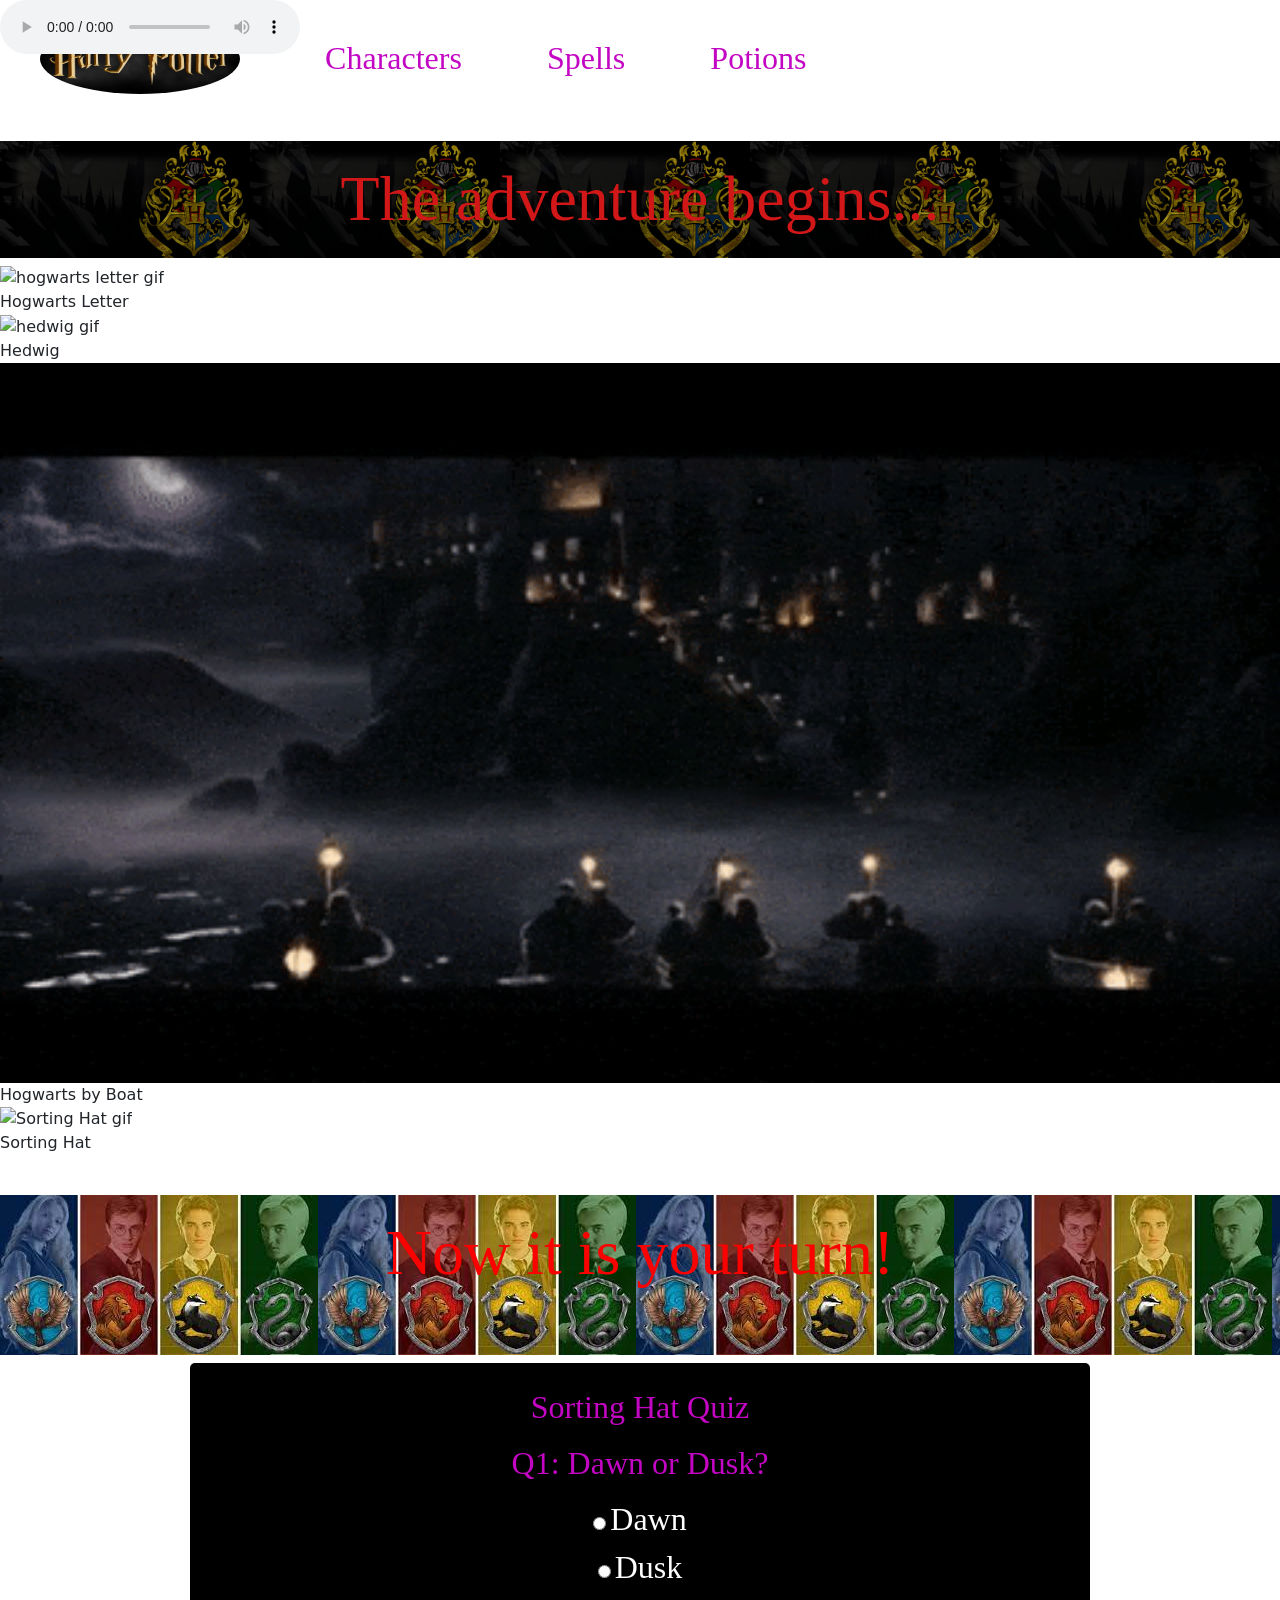
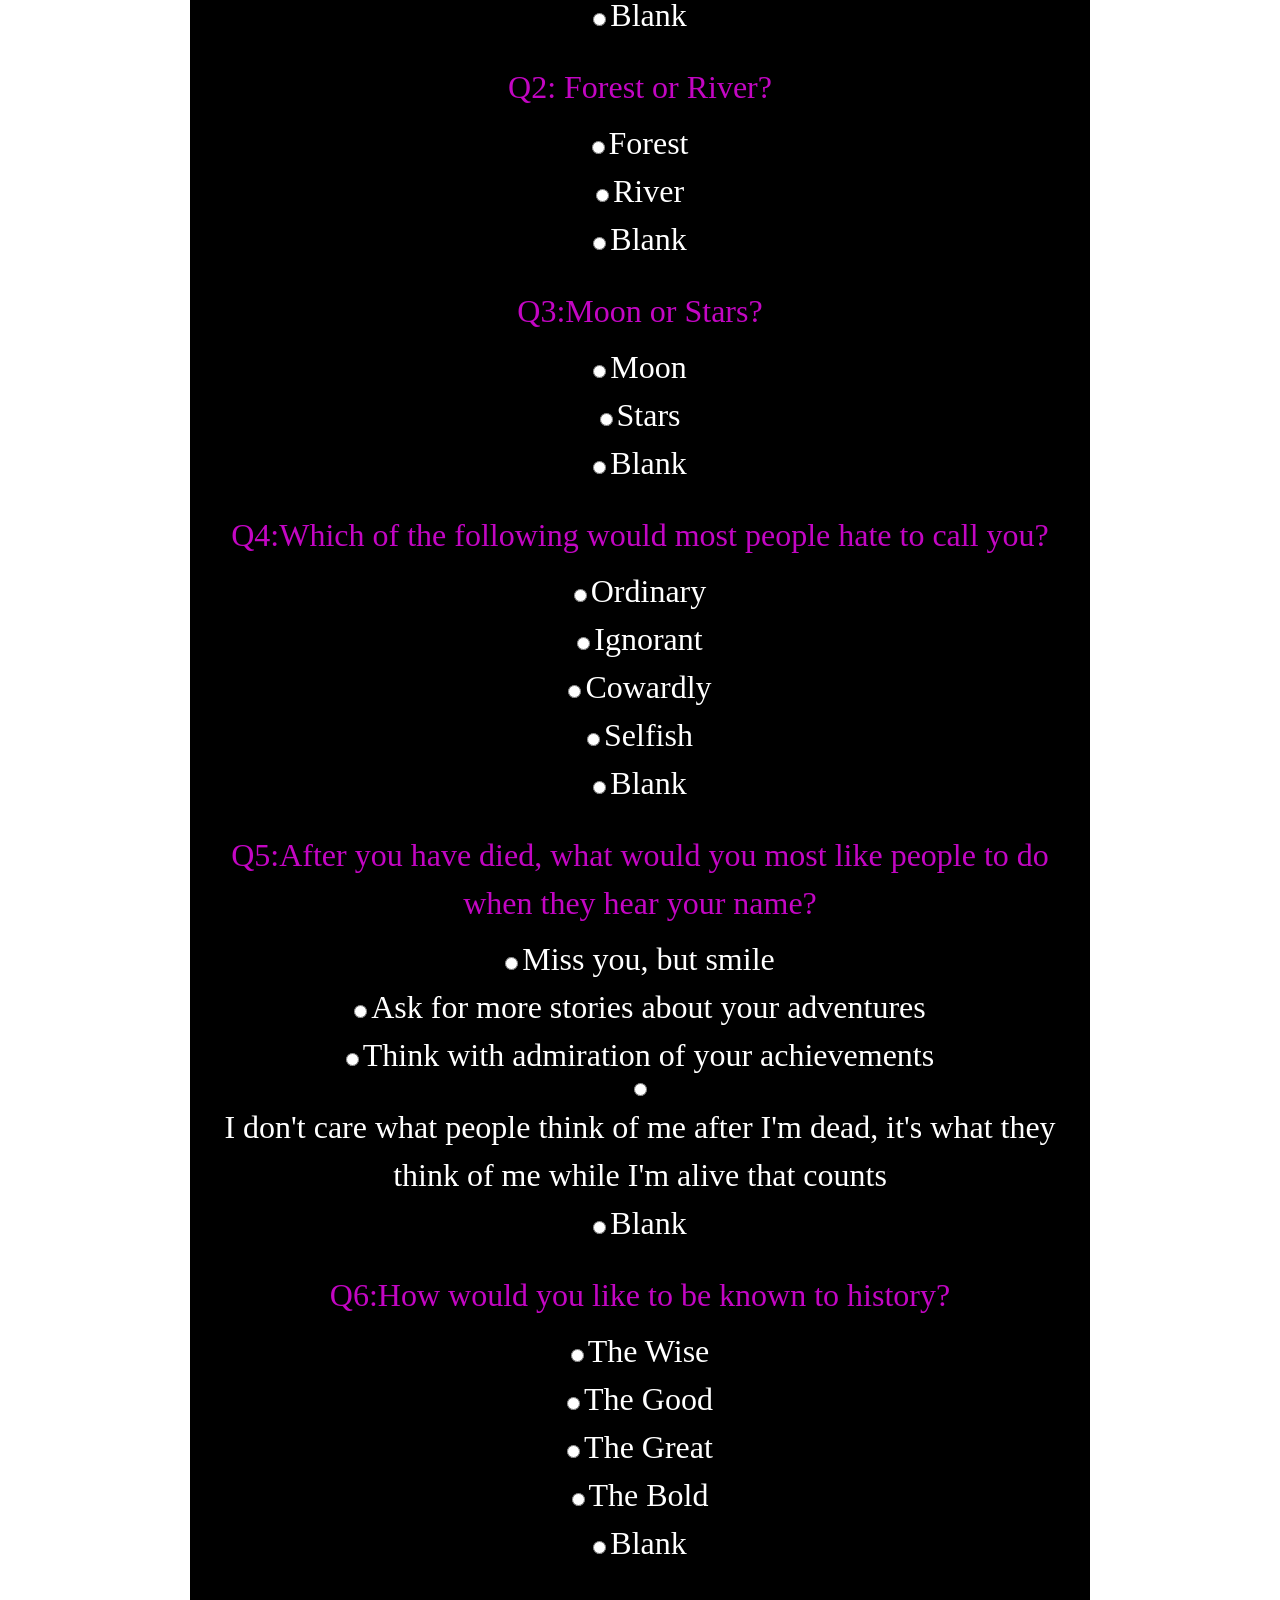
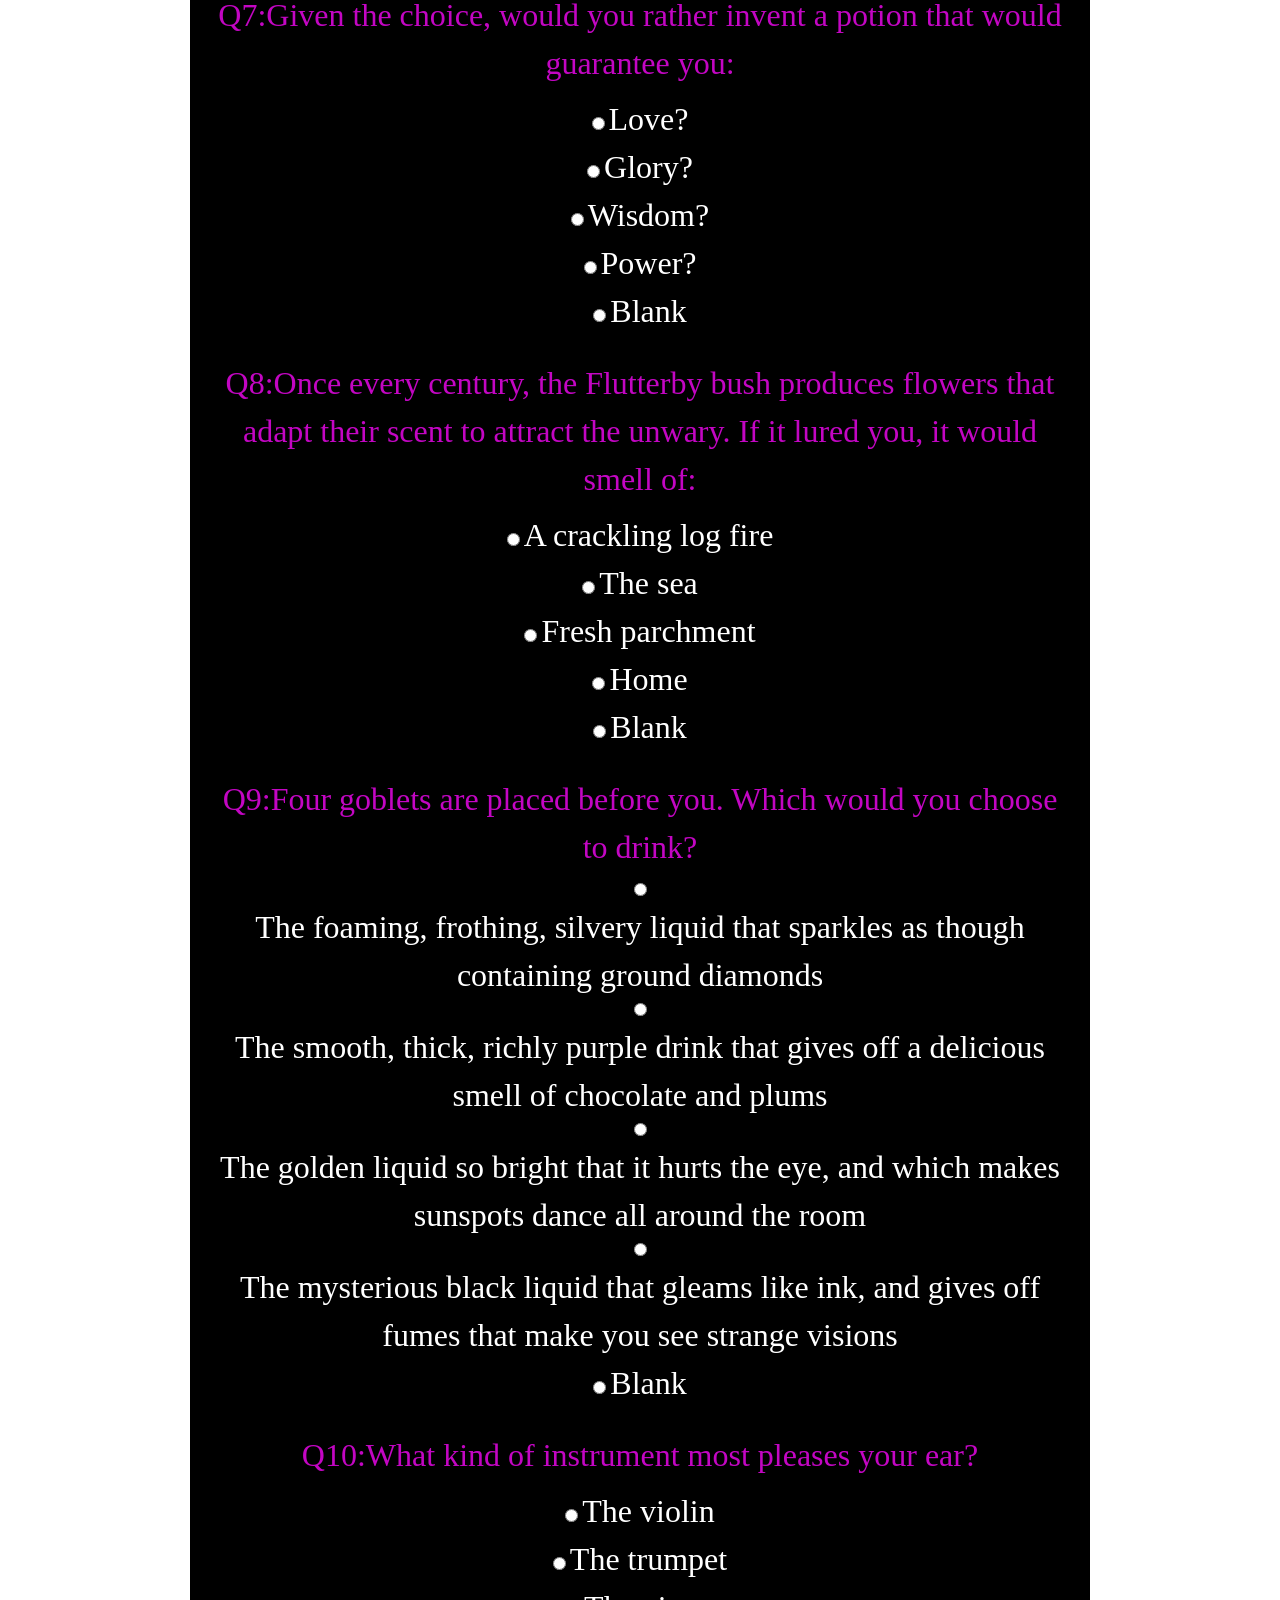
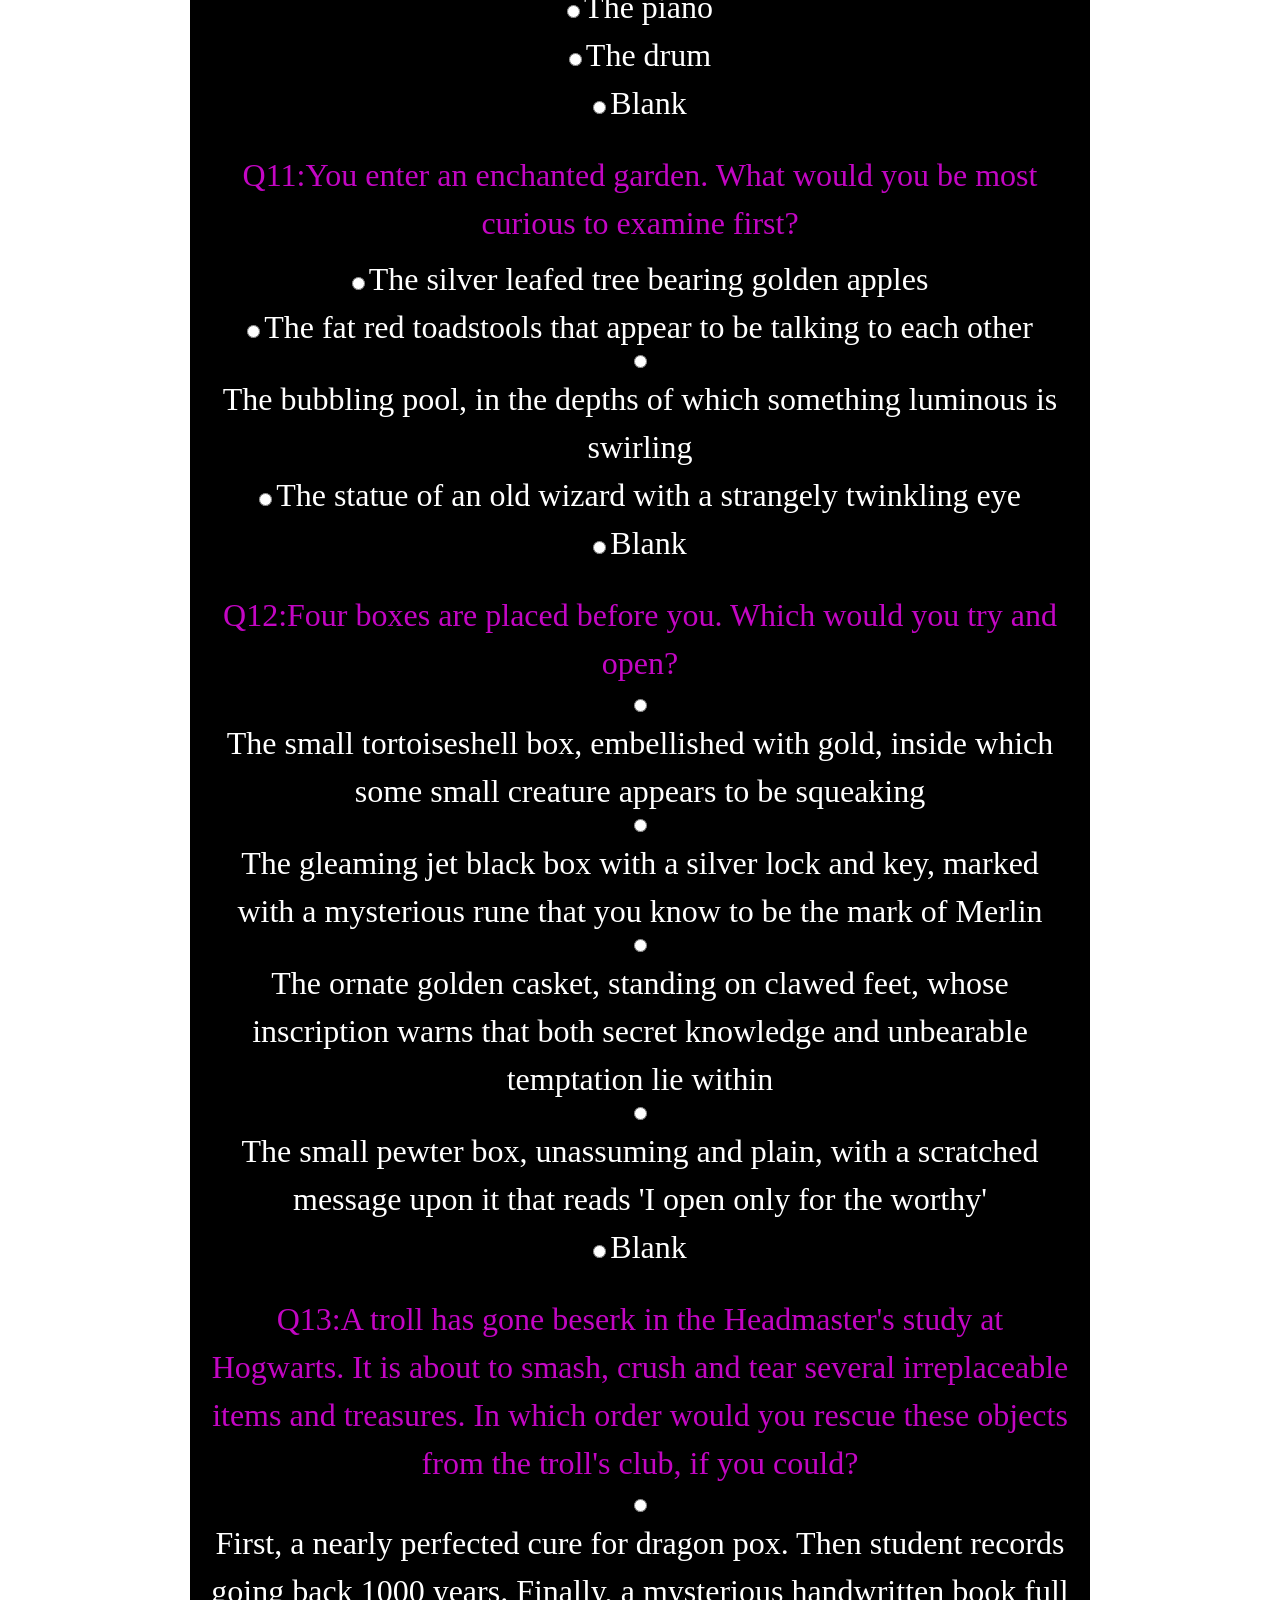
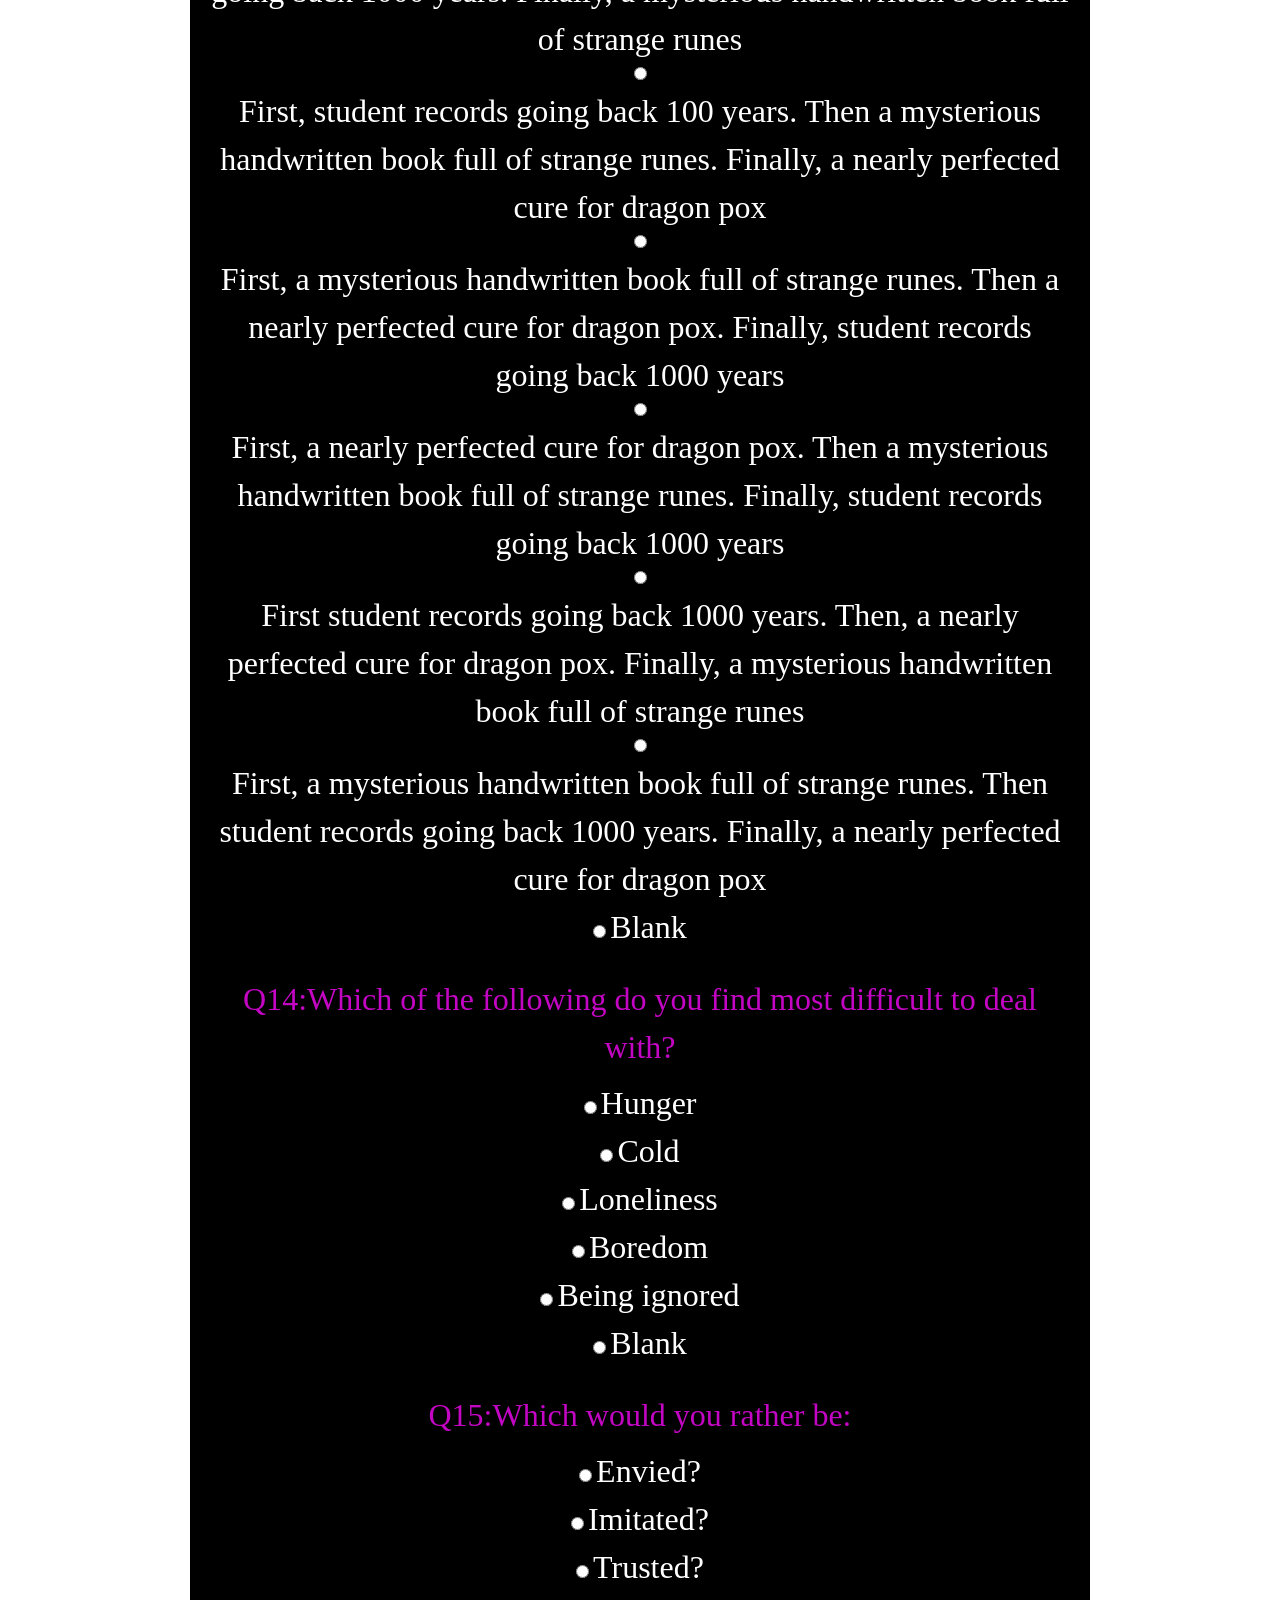
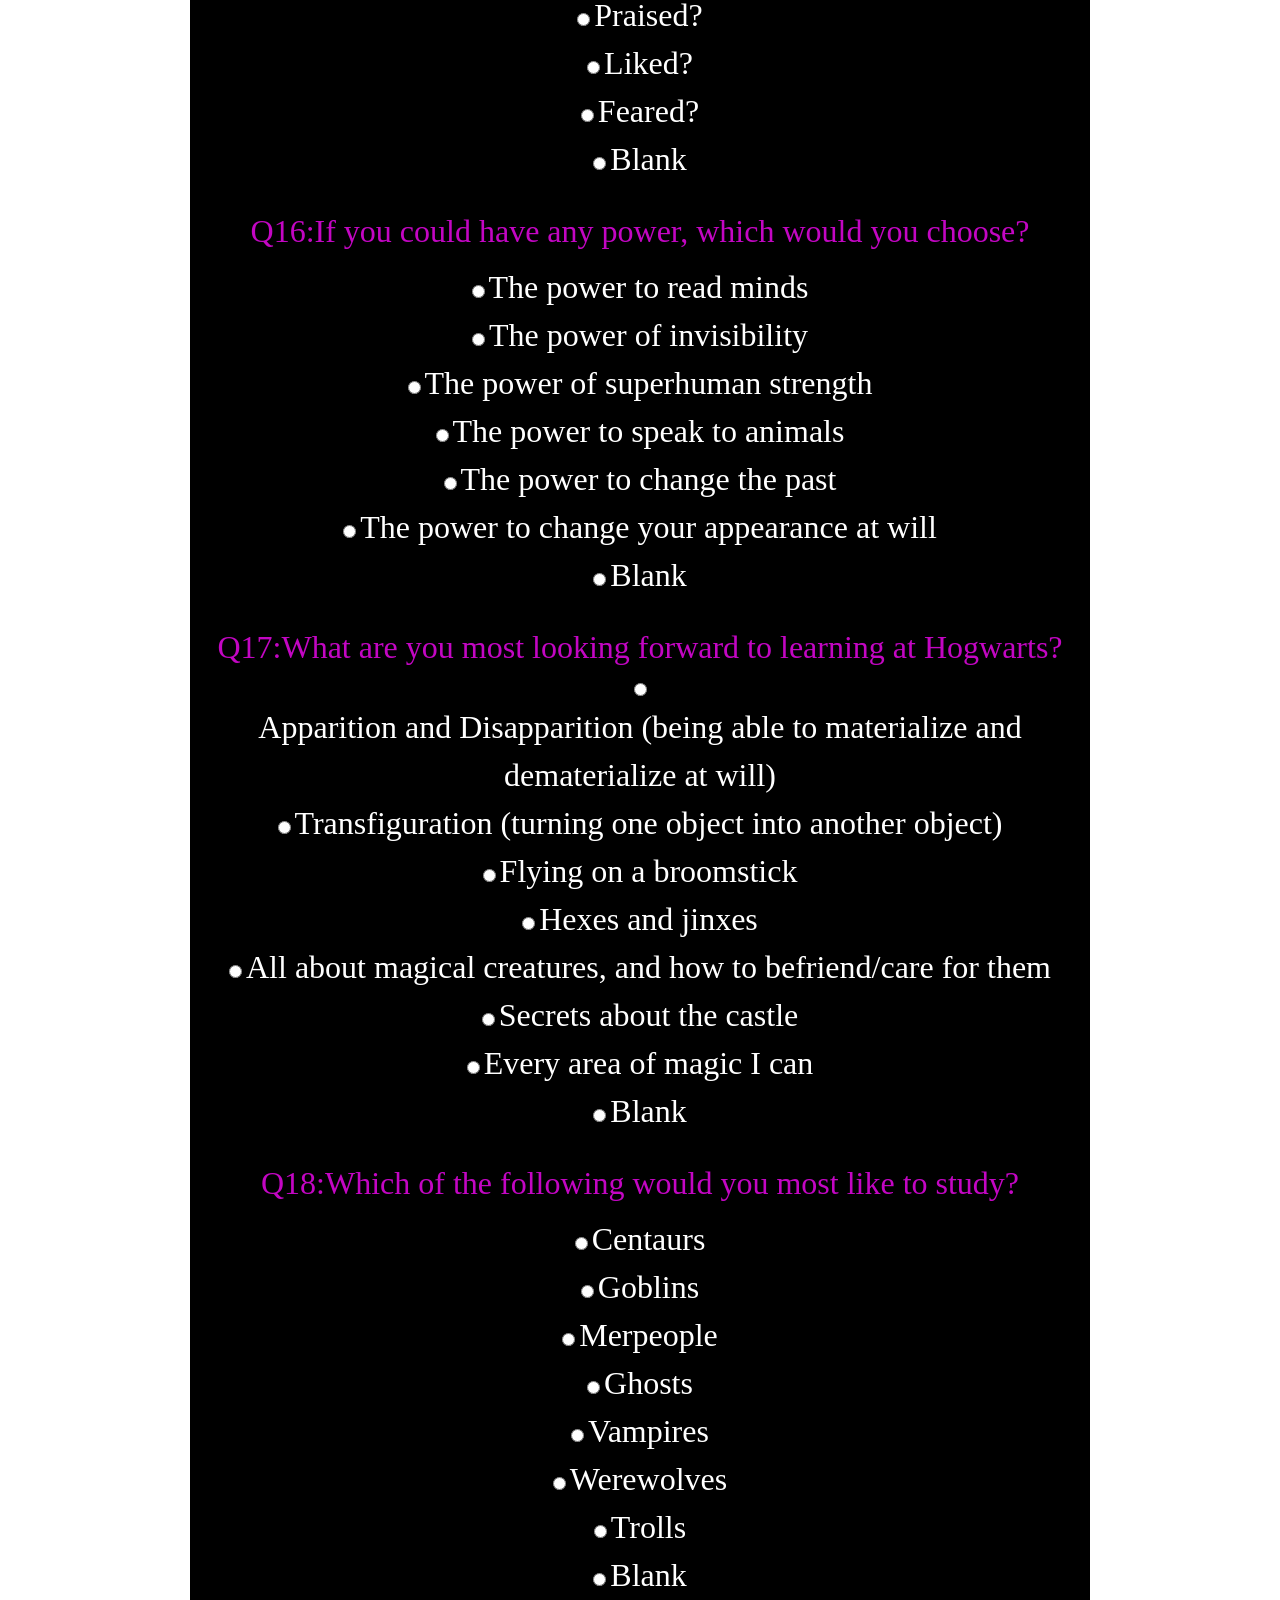
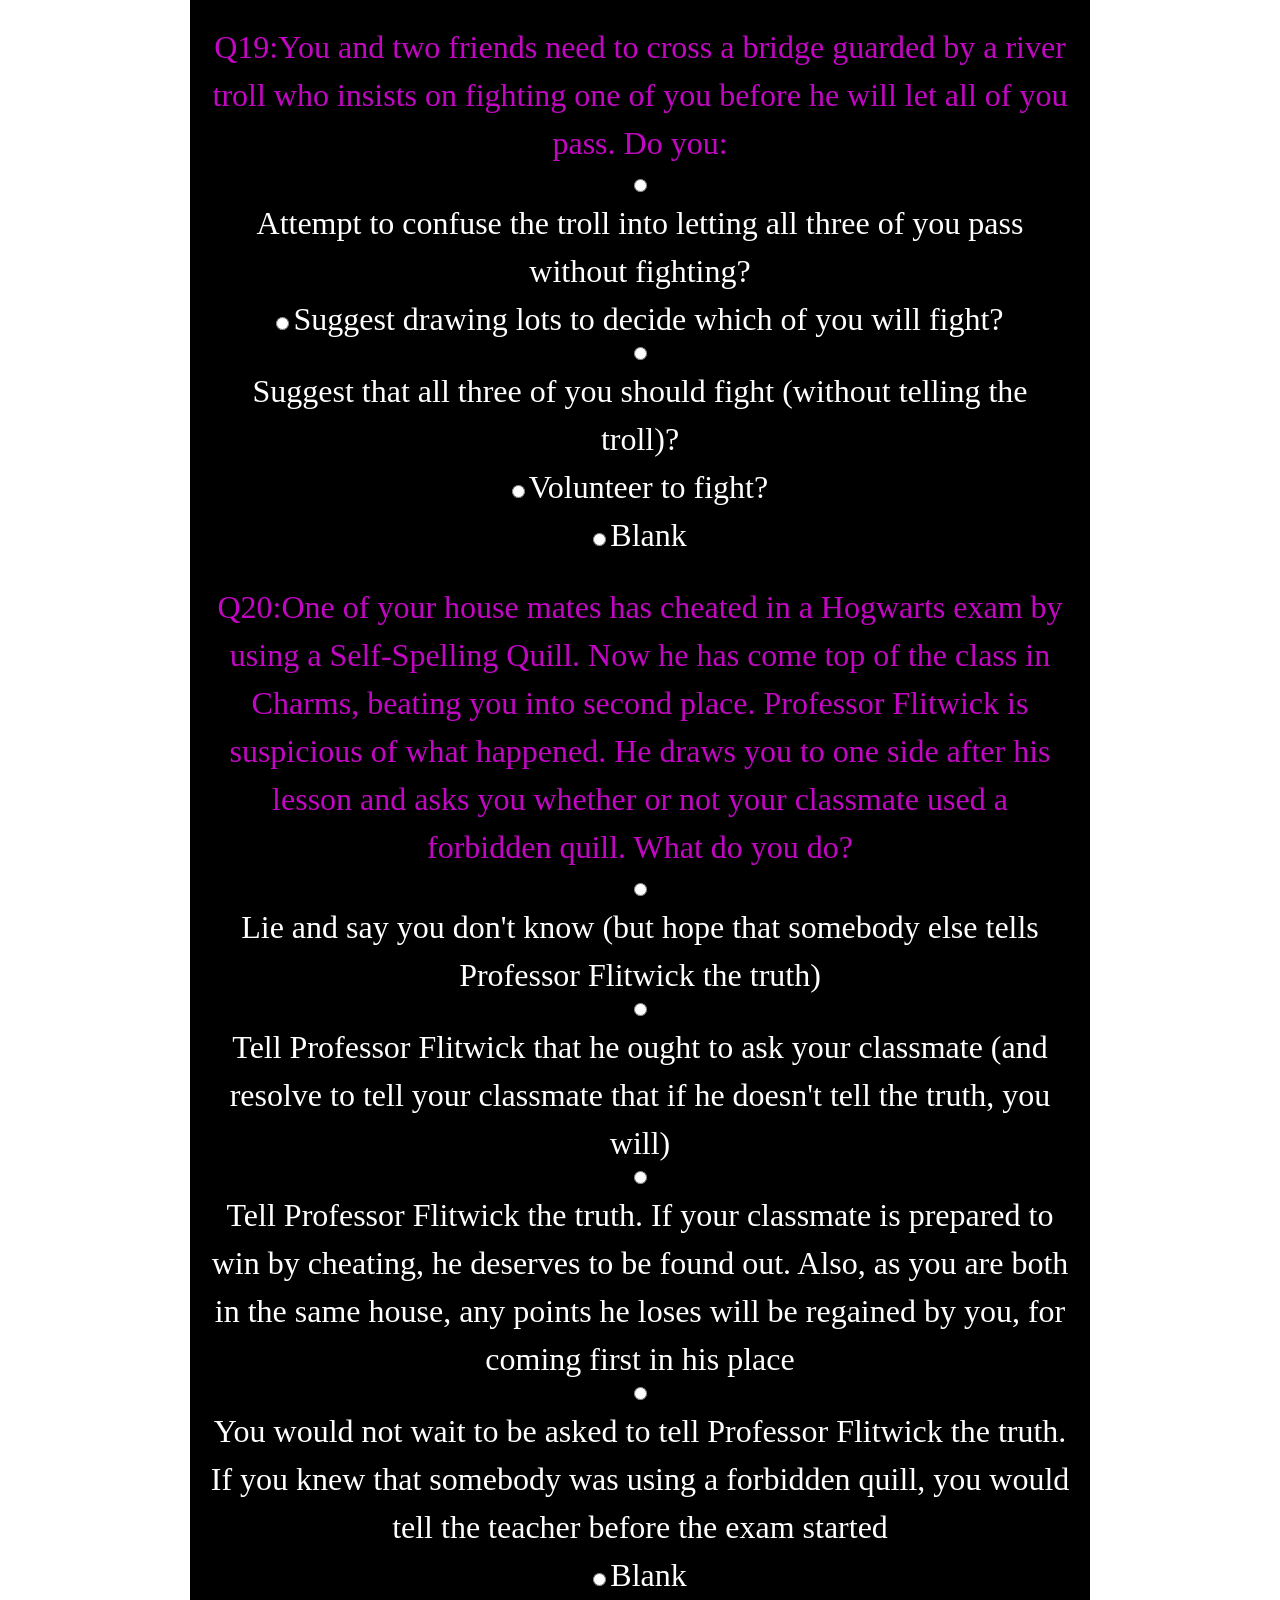
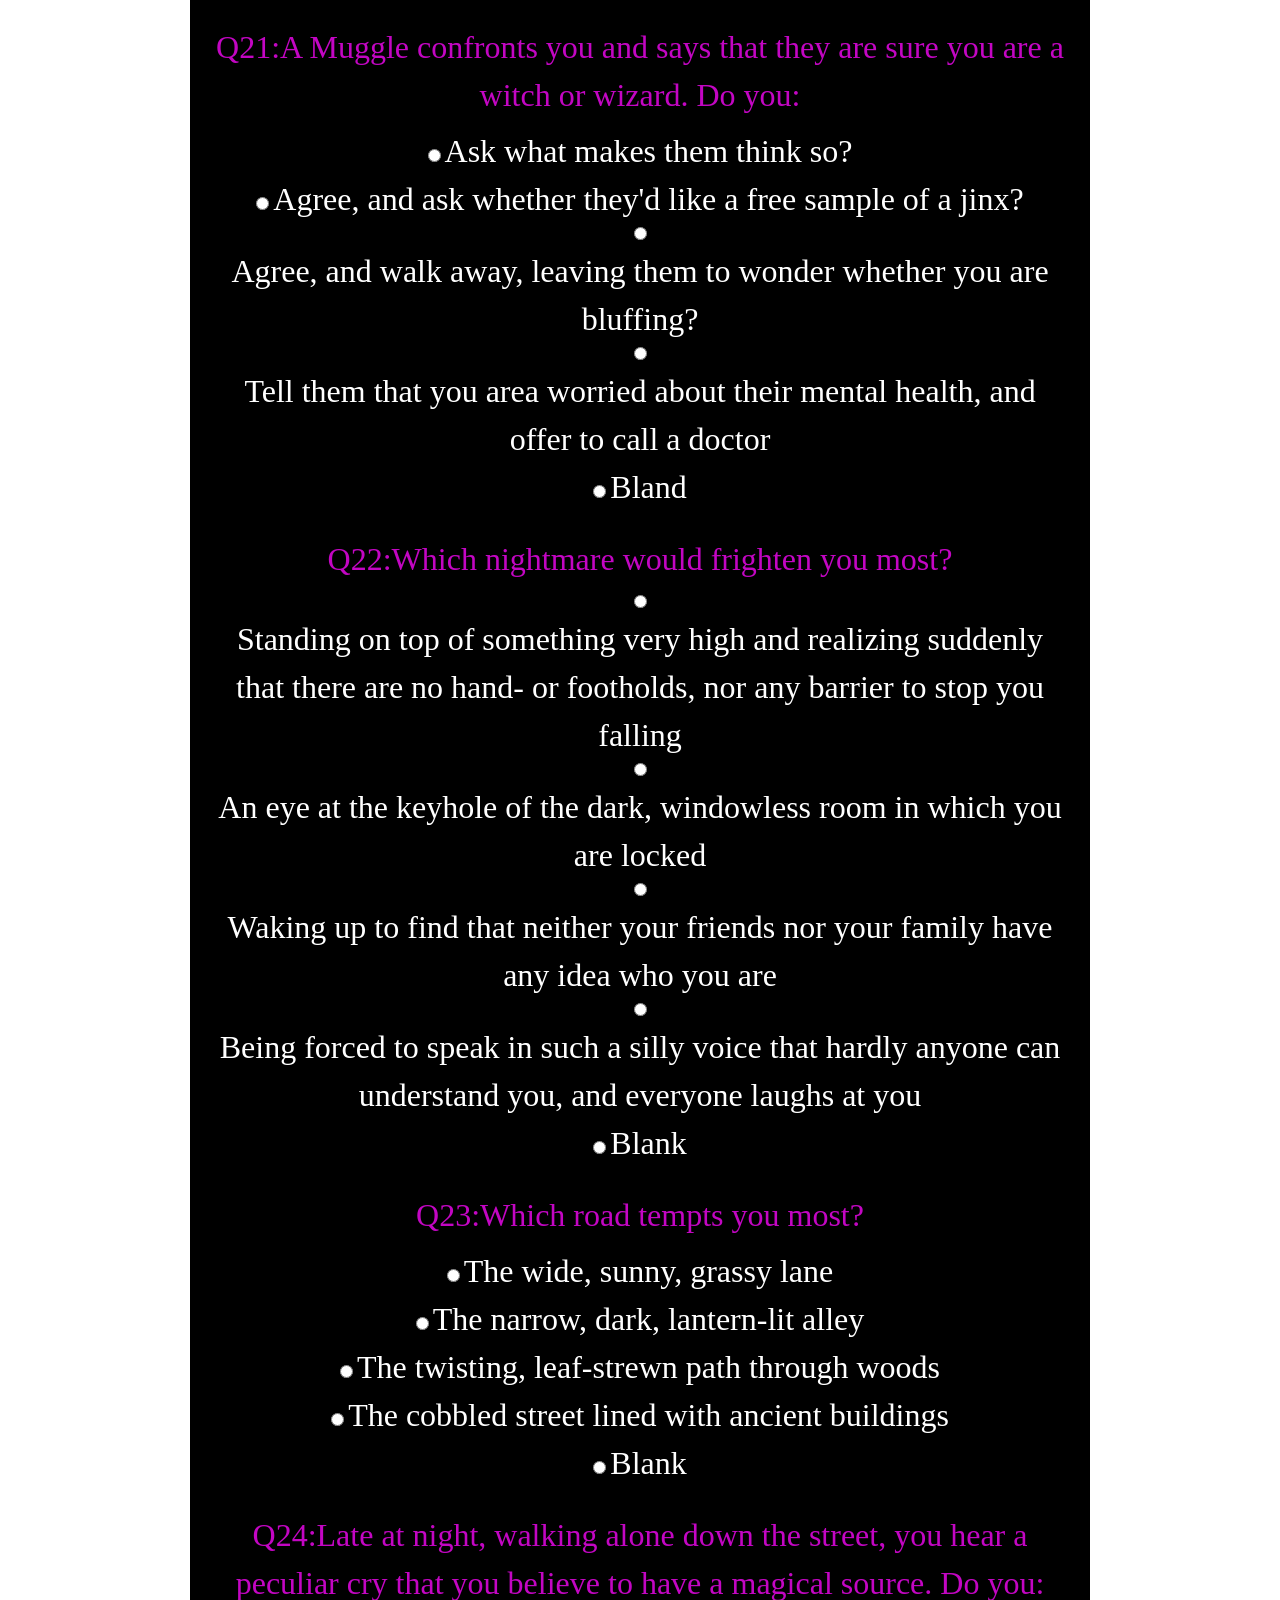
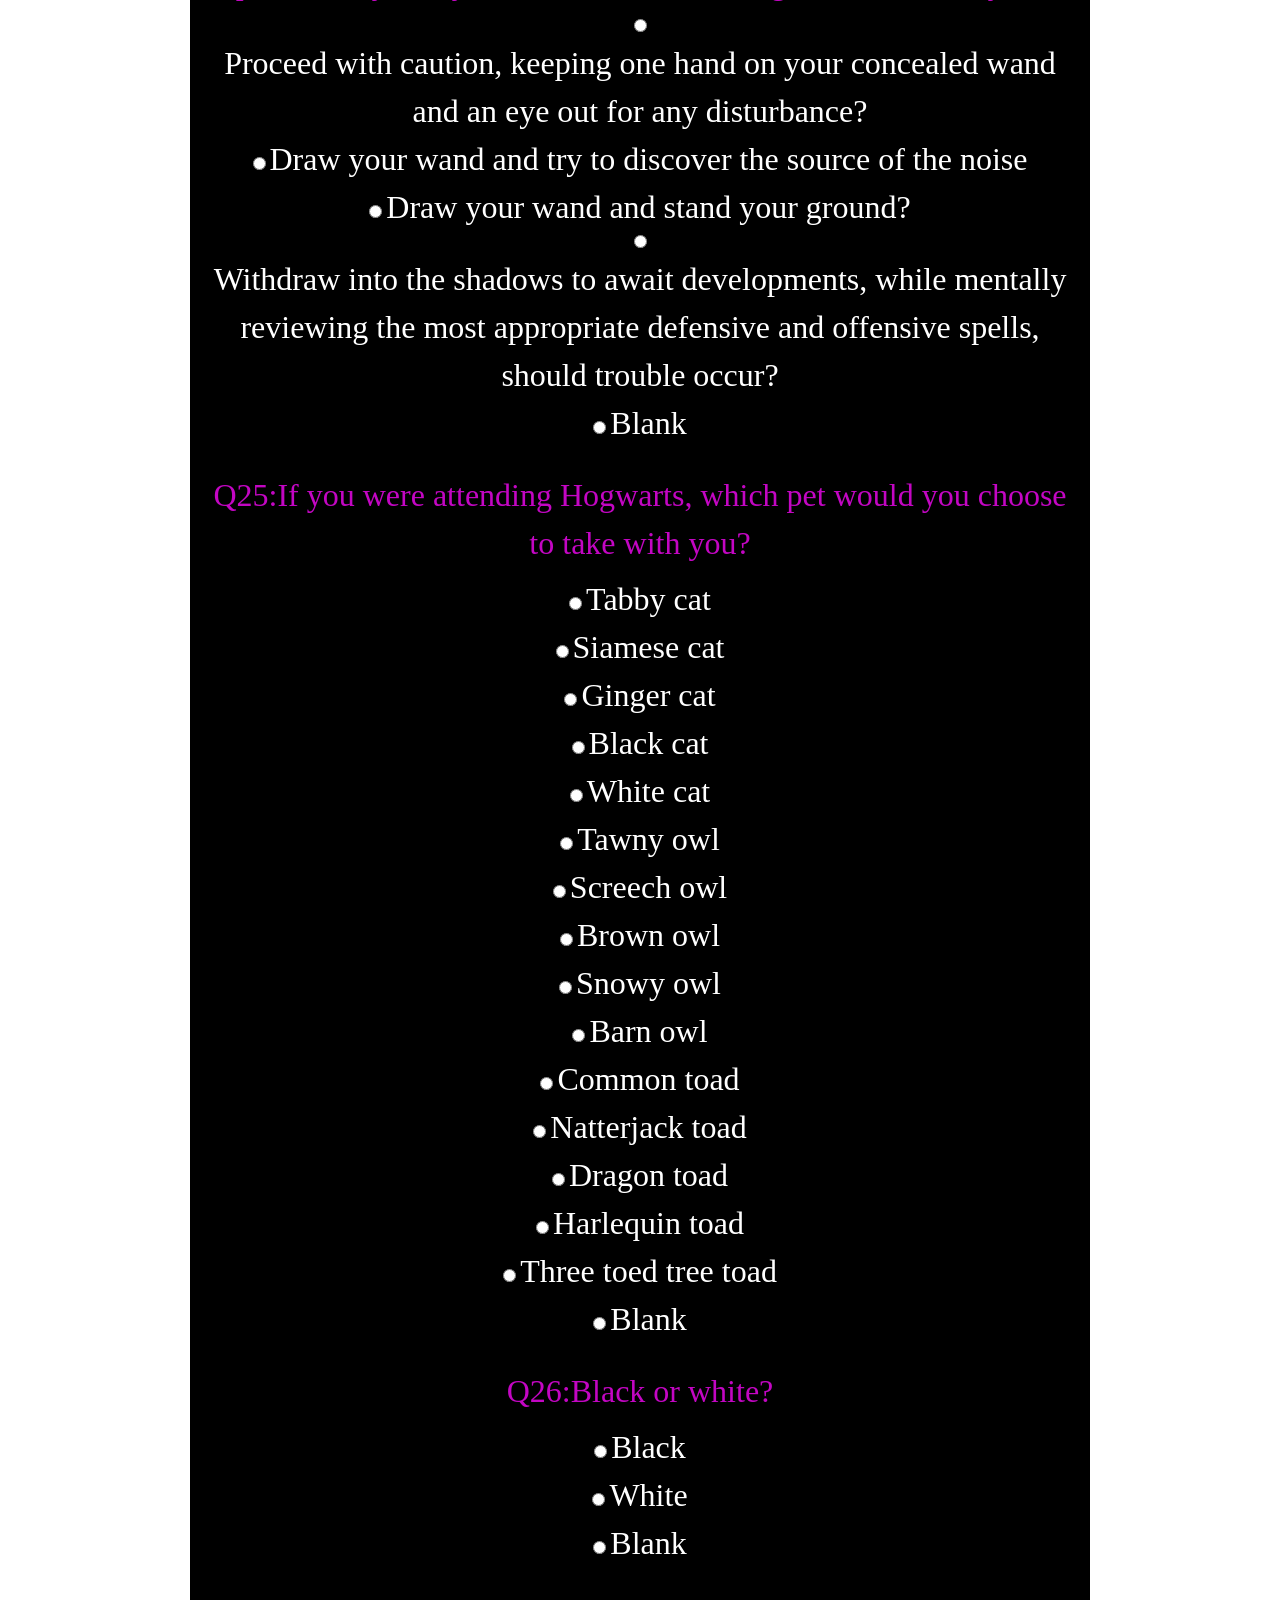
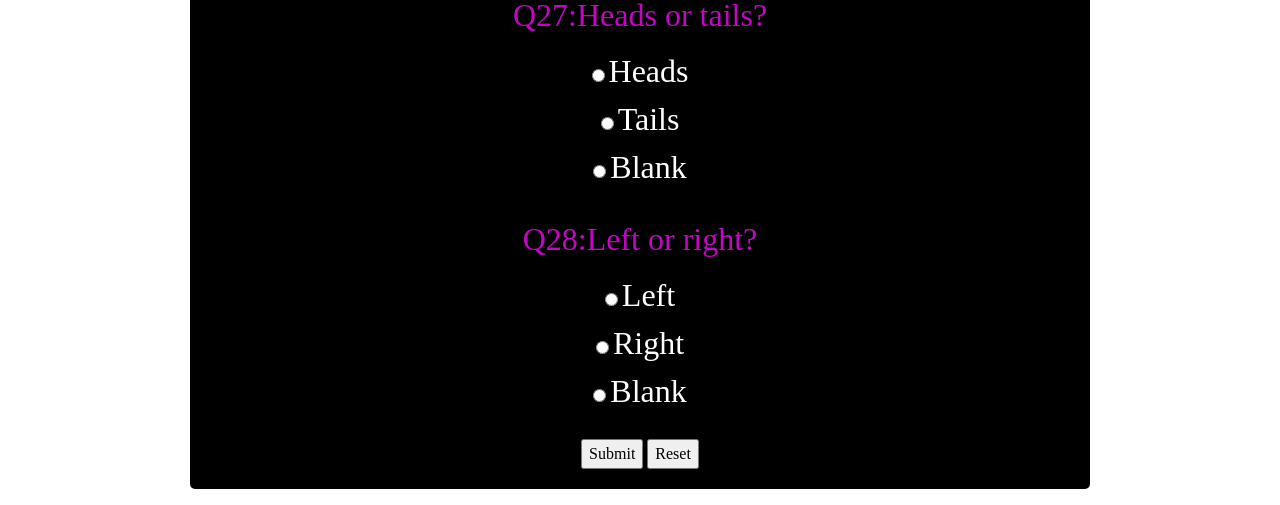
==== homepage/index.html @ df9aadfc "organized homepage and spells files" ====
<!DOCTYPE html>
<html lang="en">
  <head>
    <meta charset="UTF-8" />
    <meta name="viewport" content="width=device-width, initial-scale=1.0" />
    <meta http-equiv="X-UA-Compatible" content="ie=edge" />
    <!--Where the other webpages will go-->
    <link
      rel="stylesheet"
      href="https://cdn.jsdelivr.net/npm/bootstrap@5.0.2/dist/css/bootstrap.min.css"
    />
    <link rel="stylesheet" href="styles.css" />
    <link rel="stylesheet" href="magic.css" />
    <title>Harry Potter</title>
    <script defer src="sortinghat.js"></script>
  </head>
  <body>
    <header>
      <nav>
        <ul>
          <!--Adding logo into navbar-->
          <li>
            <a href="#"
              ><img class="logo" src="harry-potter-logo-tutorial-final.jpg" alt = 'Harry Potter Logo'
            /></a>
          </li>
          <li><a href="#">Characters</a></li>
          <li><a href="spells.html">Spells</a></li>
          <li><a href="#">Potions</a></li>
        </ul>
      </nav>
    </header>
    <!--Adding Harry Potter theme to the homepage-->
    <audio controls autoplay src="hedwigs_theme.mp3" type="audio/mpeg" alt = "Hedwig's Theme">
    </audio>
    
    <!--Adding Header H1 and gifs-->
    <h1 class = "frontpage">The adventure begins...</h1> 
      <figure>
       <img src="https://media.tumblr.com/tumblr_m9laumf6Wi1royzou.gif" width="100%"
       alt="hogwarts letter gif">
      <figcaption>Hogwarts Letter</figcaption>
      <figure>
       <img src="hedwig.gifv" width="100%"
       alt="hedwig gif">
      <figcaption>Hedwig</figcaption>
      <figure>
       <img src="boats.gif" width="100%"
       alt="hogwarts castle gif">
      <figcaption>Hogwarts by Boat</figcaption>
      <figure>
       <img src="https://64.media.tumblr.com/03dda28570b5f046ccdcfb0be9a44fdf/3ce07900af64d492-e1/s500x750/713b27469330dfb041ea89b9d39e756e33cd70c9.gifv" width="100%"
       alt="Sorting Hat gif">
      <figcaption>Sorting Hat</figcaption>
    <!--Implementing the Gryffindor House Quiz-->
    <h2> Now it is your turn! </h2>
    <form action="">
        <fieldset>
          <legend class="legend">Sorting Hat Quiz</legend>
        </br>
          <legend>Q1: Dawn or Dusk?</legend>
          <div>
            <input type="radio" id="dawn" name="question1" value="dawn" />
            <label for="dawn">Dawn</label>
          </div>
          <div>
            <input type="radio" id="dusk" name="question1" value="dusk" />
            <label for="dusk">Dusk</label>
          </div>
          <div>
            <input type="radio" id="blank1" name="question1" value="blank" />
            <label for="blank1">Blank</label>
          </div>
        </fieldset>
        <br />
        <fieldset>
          <legend>Q2: Forest or River?</legend>
          <div>
            <input type="radio" id="forest" name="question2" value="forest" />
            <label for="forest">Forest</label>
          </div>
          <div>
            <input type="radio" id="river" name="question2" value="river" />
            <label for="river">River</label>
          </div>
          <div>
            <input type="radio" id="blank2" name="question2" value="blank" />
            <label for="blank2">Blank</label>
          </div>
        </fieldset>
      </br>
        <fieldset>
          <legend>Q3:Moon or Stars?</legend>
          <div>
            <input type="radio" id="moon" name="question3" value="moon" />
            <label for="moon">Moon</label>
          </div>
          <div>
            <input type="radio" id="stars" name="question3" value="stars" />
            <label for="stars">Stars</label>
          </div>
          <div>
            <input type="radio" id="blank3" name="question3" value="blank" />
            <label for="blank3">Blank</label>
          </div>
        </fieldset>
        </br>
        <fieldset>
          <legend>Q4:Which of the following would most people hate to call you?</legend>
          <div>
            <input type="radio" id="ordinary" name="question4" value="ordinary" />
            <label for="ordinary">Ordinary</label>
          </div>
          <div>
            <input type="radio" id="ignorant" name="question4" value="ignorant" />
            <label for="ignorant">Ignorant</label>
          </div>
          <div>
            <input type="radio" id="cowardly" name="question4" value="cowardly" />
            <label for="cowardly">Cowardly</label>
          </div>
          <div>
            <input type="radio" id="selfish" name="question4" value="selfish" />
            <label for="selfish">Selfish</label>
          </div>
          <div>
            <input type="radio" id="blank4" name="question4" value="blank" />
            <label for="blank4">Blank</label>
          </div>
        </fieldset>
      </br>
        <fieldset>
          <legend>Q5:After you have died, what would you most like people to do when they hear your name?</legend>
          <div>
            <input type="radio" id="miss" name="question5" value="miss" />
            <label for="miss">Miss you, but smile</label>
          </div>
          <div>
            <input type="radio" id="stories" name="question5" value="stories" />
            <label for="stories">Ask for more stories about your adventures</label>
          </div>
          <div>
            <input type="radio" id="think" name="question5" value="think" />
            <label for="think">Think with admiration of your achievements</label>
          </div>
          <div>
            <input type="radio" id="i" name="question5" value="i" />
            <label for="i">I don't care what people think of me after I'm dead, it's what they think of me while I'm alive that counts</label>
          </div>
          <div>
            <input type="radio" id="blank5" name="question5" value="blank" />
            <label for="blank5">Blank</label>
          </div>
        </fieldset>
        </br>
        <fieldset>
          <legend>Q6:How would you like to be known to history?</legend>
          <div>
            <input type="radio" id="wise" name="question6" value="wise" />
            <label for="wise">The Wise</label>
          </div>
          <div>
            <input type="radio" id="good" name="question6" value="good" />
            <label for="good">The Good</label>
          </div>
          <div>
            <input type="radio" id="great" name="question6" value="great" />
            <label for="great">The Great</label>
          </div>
           <div>
            <input type="radio" id="bold" name="question6" value="bold" />
            <label for="bold">The Bold</label>
          </div>
          <div>
            <input type="radio" id="blank6" name="question6" value="blank" />
            <label for="blank6">Blank</label>
          </div>
        </fieldset>
        </br>
        <fieldset>
          <legend>Q7:Given the choice, would you rather invent a potion that would guarantee you:</legend>
          <div>
            <input type="radio" id="love" name="question7" value="love" />
            <label for="love">Love?</label>
          </div>
          <div>
            <input type="radio" id="glory" name="question7" value="glory" />
            <label for="glory">Glory?</label>
          </div>
          <div>
            <input type="radio" id="wisdom" name="question7" value="wisdom" />
            <label for="wisdom">Wisdom?</label>
          </div>
           <div>
            <input type="radio" id="power" name="question7" value="power" />
            <label for="power">Power?</label>
          </div>
          <div>
            <input type="radio" id="blank7" name="question7" value="blank" />
            <label for="blank7">Blank</label>
          </div>
        </fieldset>
        </br>
        <fieldset>
          <legend>Q8:Once every century, the Flutterby bush produces flowers that adapt their scent to attract the unwary. If it lured you, it would smell of:</legend>
          <div>
            <input type="radio" id="fire" name="question8" value="fire" />
            <label for="fire">A crackling log fire</label>
          </div>
          <div>
            <input type="radio" id="sea" name="question8" value="sea" />
            <label for="sea">The sea</label>
          </div>
          <div>
            <input type="radio" id="parchment" name="question8" value="parchment" />
            <label for="parchment">Fresh parchment</label>
          </div>
           <div>
            <input type="radio" id="home" name="question8" value="home" />
            <label for="home">Home</label>
          </div>
          <div>
            <input type="radio" id="blank8" name="question8" value="blank" />
            <label for="blank8">Blank</label>
          </div>
        </fieldset>
        </br>
        <fieldset>
          <legend>Q9:Four goblets are placed before you. Which would you choose to drink?</legend>
          <div>
            <input type="radio" id="diamonds" name="question9" value="diamonds" />
            <label for="diamonds">The foaming, frothing, silvery liquid that sparkles as though containing ground diamonds</label>
          </div>
          <div>
            <input type="radio" id="plums" name="question9" value="plums" />
            <label for="plums">The smooth, thick, richly purple drink that gives off a delicious smell of chocolate and plums</label>
          </div>
          <div>
            <input type="radio" id="sunspots" name="question9" value="sunspots" />
            <label for="sunspots">The golden liquid so bright that it hurts the eye, and which makes sunspots dance all around the room</label>
          </div>
           <div>
            <input type="radio" id="ink" name="question9" value="ink" />
            <label for="ink">The mysterious black liquid that gleams like ink, and gives off fumes that make you see strange visions</label>
          </div>
          <div>
            <input type="radio" id="blank9" name="question9" value="blank" />
            <label for="blank9">Blank</label>
          </div>
        </fieldset>
        </br>
        <fieldset>
        <legend>Q10:What kind of instrument most pleases your ear?</legend>
          <div>
            <input type="radio" id="violin" name="question10" value="violin" />
            <label for="violin">The violin</label>
          </div>
          <div>
            <input type="radio" id="trumpet" name="question10" value="trumpet" />
            <label for="trumpet">The trumpet</label>
          </div>
          <div>
            <input type="radio" id="piano" name="question10" value="piano" />
            <label for="piano">The piano</label>
          </div>
          <div>
            <input type="radio" id="drum" name="question10" value="drum" />
            <label for="drum">The drum</label>
          </div>
          <div>
            <input type="radio" id="blank10" name="question10" value="blank" />
            <label for="blank10">Blank</label>
          </div>
        </fieldset>
        </br>
        <fieldset>
        <legend>Q11:You enter an enchanted garden. What would you be most curious to examine first?</legend>
          <div>
            <input type="radio" id="apples" name="question11" value="apples" />
            <label for="apples">The silver leafed tree bearing golden apples</label>
          </div>
          <div>
            <input type="radio" id="toadstools" name="question11" value="toadstools" />
            <label for="toadstools">The fat red toadstools that appear to be talking to each other</label>
          </div>
          <div>
            <input type="radio" id="pool" name="question11" value="pool" />
            <label for="pool">The bubbling pool, in the depths of which something luminous is swirling</label>
          </div>
          <div>
            <input type="radio" id="statue" name="question11" value="statue" />
            <label for="statue">The statue of an old wizard with a strangely twinkling eye</label>
          </div>
          <div>
            <input type="radio" id="blank11" name="question11" value="blank" />
            <label for="blank11">Blank</label>
          </div>
        </fieldset>
        </br>
        <fieldset>
        <legend>Q12:Four boxes are placed before you. Which would you try and open?</legend>
          <div>
            <input type="radio" id="tortoiseshell" name="question12" value="tortoiseshell" />
            <label for="tortoiseshell">The small tortoiseshell box, embellished with gold, inside which some small creature appears to be squeaking</label>
          </div>
          <div>
            <input type="radio" id="rune" name="question12" value="rune" />
            <label for="rune">The gleaming jet black box with a silver lock and key, marked with a mysterious rune that you know to be the mark of Merlin</label>
          </div>
          <div>
            <input type="radio" id="ornate" name="question12" value="ornate" />
            <label for="ornate">The ornate golden casket, standing on clawed feet, whose inscription warns that both secret knowledge and unbearable temptation lie within</label>
          </div>
           <div>
            <input type="radio" id="pewter" name="question12" value="pewter" />
            <label for="pewter">The small pewter box, unassuming and plain, with a scratched message upon it that reads 'I open only for the worthy'</label>
          </div>
          <div>
            <input type="radio" id="blank12" name="question12" value="blank" />
            <label for="blank12">Blank</label>
          </div>
        </fieldset>
        </br>
        <fieldset>
        <legend>Q13:A troll has gone beserk in the Headmaster's study at Hogwarts. It is about to smash, crush and tear several irreplaceable items and treasures. In which order would you rescue these objects from the troll's club, if you could?</legend>
          <div>
            <input type="radio" id="crb" name="question13" value="crb" />
            <label for="crb">First, a nearly perfected cure for dragon pox. Then student records going back 1000 years. Finally, a mysterious handwritten book full of strange runes</label>
          </div>
          <div>
            <input type="radio" id="rbc" name="question13" value="rbc" />
            <label for="rbc">First, student records going back 100 years. Then a mysterious handwritten book full of strange runes. Finally, a nearly perfected cure for dragon pox</label>
          </div>
          <div>
            <input type="radio" id="bcr" name="question13" value="bcr" />
            <label for="bcr">First, a mysterious handwritten book full of strange runes. Then a nearly perfected cure for dragon pox. Finally, student records going back 1000 years</label>
          </div>
              <div>
            <input type="radio" id="cbr" name="question13" value="cbr" />
            <label for="cbr">First, a nearly perfected cure for dragon pox. Then a mysterious handwritten book full of strange runes. Finally, student records going back 1000 years</label>
          </div>
          <div>
            <input type="radio" id="rcb" name="question13" value="rcb" />
            <label for="rcb">First student records going back 1000 years. Then, a nearly perfected cure for dragon pox. Finally, a mysterious handwritten book full of strange runes</label>
          </div>
             <div>
            <input type="radio" id="brc" name="question13" value="brc" />
            <label for="brc">First, a mysterious handwritten book full of strange runes. Then student records going back 1000 years. Finally, a nearly perfected cure for dragon pox</label>
          </div>
          <div>
            <input type="radio" id="blank13" name="question13" value="blank" />
            <label for="blank13">Blank</label>
          </div>
        </fieldset>
        </br>
        <fieldset>
        <legend>Q14:Which of the following do you find most difficult to deal with?</legend>
          <div>
            <input type="radio" id="hunger"name="question14" value="hunger" />
            <label for="hunger">Hunger</label>
          </div>
          <div>
            <input type="radio" id="cold" name="question14" value="cold" />
            <label for="cold">Cold</label>
          </div>
          <div>
            <input type="radio" id="loneliness" name="question14" value="loneliness" />
            <label for="loneliness">Loneliness</label>
          </div>
          <div>
            <input type="radio" id="boredom" name="question14" value="boredom" />
            <label for="boredom">Boredom</label>
          </div>
          <div>
            <input type="radio" id="ignored" name="question14" value="ignored" />
            <label for="ignored">Being ignored</label>
          </div>
          <div>
            <input type="radio" id="blank14" name="question14" value="blank" />
            <label for="blank14">Blank</label>
          </div>
        </fieldset>
        </br>
        <fieldset>
        <legend>Q15:Which would you rather be:</legend>
          <div>
            <input type="radio" id="envied" name="question15" value="envied" />
            <label for="envied">Envied?</label>
          </div>
          <div>
            <input type="radio" id="imitated" name="question15" value="imitated" />
            <label for="imitated">Imitated?</label>
          </div>
          <div>
            <input type="radio" id="trusted" name="question15" value="trusted" />
            <label for="trusted">Trusted?</label>
          </div>
          <div>
            <input type="radio" id="praised" name="question15" value="praised" />
            <label for="praised">Praised?</label>
          </div>
          <div>
            <input type="radio" id="liked" name="question15" value="liked" />
            <label for="liked">Liked?</label>
          </div>
          <div>
            <input type="radio" id="feared" name="question15" value="feared" />
            <label for="feared">Feared?</label>
          </div>
          <div>
            <input type="radio" id="blank15" name="question15" value="blank" />
            <label for="blank15">Blank</label>
          </div>
        </fieldset>
        </br>
        <fieldset>
        <legend>Q16:If you could have any power, which would you choose?</legend>
          <div>
            <input type="radio" id="minds" name="question16" value="minds" />
            <label for="minds">The power to read minds</label>
          </div>
          <div>
            <input type="radio" id="invisibility" name="question16" value="invisibility" />
            <label for="invisibility">The power of invisibility</label>
          </div>
          <div>
            <input type="radio" id="strength" name="question16" value="strength" />
            <label for="strength">The power of superhuman strength</label>
          </div>
          <div>
            <input type="radio" id="animals" name="question16" value="animals" />
            <label for="animals">The power to speak to animals</label>
          </div>
          <div>
            <input type="radio" id="past" name="question16" value="past" />
            <label for="past">The power to change the past</label>
          </div>
          <div>
            <input type="radio" id="appearance" name="question16" value="appearance" />
            <label for="appearance">The power to change your appearance at will</label>
          </div>
          <div>
            <input type="radio" id="blank16" name="question16" value="blank" />
            <label for="blank16">Blank</label>
          </div>
        </fieldset>
        </br>
        <fieldset>
        <legend>Q17:What are you most looking forward to learning at Hogwarts?</legend>
          <div>
            <input type="radio" id="apparition" name="question17" value="apparition" />
            <label for="apparition">Apparition and Disapparition (being able to materialize and dematerialize at will)</label>
          </div>
          <div>
            <input type="radio" id="transfiguration" name="question17" value="transfiguration" />
            <label for="transfiguration">Transfiguration (turning one object into another object)</label>
          </div>
          <div>
            <input type="radio" id="broomstick" name="question17" value="broomstick" />
            <label for="broomstick">Flying on a broomstick</label>
          </div>
             <div>
            <input type="radio" id="hexes" name="question17" value="hexes" />
            <label for="hexes">Hexes and jinxes</label>
          </div>
          <div>
            <input type="radio" id="creatures" name="question17" value="creatures" />
            <label for="creatures">All about magical creatures, and how to befriend/care for them</label>
          </div>
             <div>
            <input type="radio" id="castle" name="question17" value="castle" />
            <label for="castle">Secrets about the castle</label>
          </div>
          <div>
            <input type="radio" id="area" name="question17" value="area" />
            <label for="area">Every area of magic I can</label>
          </div>
             <div>
            <input type="radio" id="blank17" name="question17" value="blank" />
            <label for="blank17">Blank</label>
          </div>
        </fieldset>
        </br>
        <fieldset>
          <legend>Q18:Which of the following would you most like to study?</legend>
          <div>
            <input type="radio" id="centaurs" name="question18" value="centaurs" />
            <label for="centaurs">Centaurs</label>
          </div>
          <div>
            <input type="radio" id="goblins" name="question18" value="goblins" />
            <label for="goblins">Goblins</label>
          </div>
          <div>
            <input type="radio" id="merpeople" name="question18" value="merpeople" />
            <label for="merpeople">Merpeople</label>
          </div>
          <div>
            <input type="radio" id="ghosts" name="question18" value="ghosts" />
            <label for="ghosts">Ghosts</label>
          </div>
          <div>
            <input type="radio" id="vampires" name="question18" value="vampires" />
            <label for="vampires">Vampires</label>
          </div>
          <div>
            <input type="radio" id="werewolves" name="question18" value="werewolves" />
            <label for="werewolves">Werewolves</label>
          </div>
          <div>
            <input type="radio" id="trolls" name="question18" value="trolls" />
            <label for="trolls">Trolls</label>
          </div>
          <div>
            <input type="radio" id="blank18" name="question18" value="blank" />
            <label for="blank18">Blank</label>
          </div>
        </fieldset>
        </br>
        <fieldset>
          <legend>Q19:You and two friends need to cross a bridge guarded by a river troll who insists on fighting one of you before he will let all of you pass. Do you:</legend>
          <div>
            <input type="radio" id="confuse" name="question19" value="confuse" />
            <label for="confuse">Attempt to confuse the troll into letting all three of you pass without fighting?</label>
          </div>
          <div>
            <input type="radio" id="drawing" name="question19" value="drawing" />
            <label for="drawing">Suggest drawing lots to decide which of you will fight?</label>
          </div>
          <div>
            <input type="radio" id="suggest" name="question19" value="suggest" />
            <label for="suggest">Suggest that all three of you should fight (without telling the troll)?</label>
          </div>
           <div>
            <input type="radio" id="volunteer" name="question19" value="volunteer" />
            <label for="volunteer">Volunteer to fight?</label>
          </div>
          <div>
            <input type="radio" id="blank19" name="question19" value="blank" />
            <label for="blank19">Blank</label>
          </div>
        </fieldset>
         </br>
         <fieldset>
          <legend>Q20:One of your house mates has cheated in a Hogwarts exam by using a Self-Spelling Quill. Now he has come top of the class in Charms, beating you into second place. Professor Flitwick is suspicious of what happened. He draws you to one side after his lesson and asks you whether or not your classmate used a forbidden quill. What do you do?</legend>
          <div>
            <input type="radio" id="lie" name="question20" value="lie" />
            <label for="lie">Lie and say you don't know (but hope that somebody else tells Professor Flitwick the truth)</label>
          </div>
          <div>
            <input type="radio" id="resolve" name="question20" value="resolve" />
            <label for="resolve">Tell Professor Flitwick that he ought to ask your classmate (and resolve to tell your classmate that if he doesn't tell the truth, you will)</label>
          </div>
          <div>
            <input type="radio" id="points" name="question20" value="points" />
            <label for="points">Tell Professor Flitwick the truth. If your classmate is prepared to win by cheating, he deserves to be found out. Also, as you are both in the same house, any points he loses will be regained by you, for coming first in his place</label>
          </div>
           <div>
            <input type="radio" id="forbidden" name="question20" value="forbidden" />
            <label for="forbidden">You would not wait to be asked to tell Professor Flitwick the truth. If you knew that somebody was using a forbidden quill, you would tell the teacher before the exam started</label>
          </div>
          <div>
            <input type="radio" id="blank20" name="question20" value="blank" />
            <label for="blank20">Blank</label>
          </div>
        </fieldset> 
        </br>
        <fieldset>
          <legend>Q21:A Muggle confronts you and says that they are sure you are a witch or wizard. Do you:</legend>
          <div>
            <input type="radio" id="ask" name="question21" value="ask" />
            <label for="ask">Ask what makes them think so?</label>
          </div>
          <div>
            <input type="radio" id="jinx" name="question21" value="jinx" />
            <label for="jinx">Agree, and ask whether they'd like a free sample of a jinx?</label>
          </div>
          <div>
            <input type="radio" id="bluffing" name="question21" value="bluffing" />
            <label for="bluffing">Agree, and walk away, leaving them to wonder whether you are bluffing?</label>
          </div>
           <div>
            <input type="radio" id="doctor" name="question21" value="doctor" />
            <label for="doctor">Tell them that you area worried about their mental health, and offer to call a doctor</label>
          </div>
          <div>
            <input type="radio" id="blank21" name="question21" value="blank" />
            <label for="blank21">Bland</label>
          </div>
        </fieldset> 
        </br>
        <fieldset>
          <legend>Q22:Which nightmare would frighten you most?</legend>
          <div>
            <input type="radio" id="standing" name="question22" value="standing" />
            <label for="standing">Standing on top of something very high and realizing suddenly that there are no hand- or footholds, nor any barrier to stop you falling</label>
          </div>
          <div>
            <input type="radio" id="locked" name="question22" value="locked" />
            <label for="locked">An eye at the keyhole of the dark, windowless room in which you are locked</label>
          </div>
          <div>
            <input type="radio" id="waking" name="question22" value="waking" />
            <label for="waking">Waking up to find that neither your friends nor your family have any idea who you are</label>
          </div>
          <div>
            <input type="radio" id="silly" name="question22" value="silly" />
            <label for="silly">Being forced to speak in such a silly voice that hardly anyone can understand you, and everyone laughs at you</label>
          </div>
          <div>
            <input type="radio" id="blank22" name="question22" value="blank" />
            <label for="blank22">Blank</label>
          </div>
        </fieldset> 
      </br>
    <fieldset>
      <legend>Q23:Which road tempts you most?</legend>
          <div>
            <input type="radio" id="lane" name="question23" value="lane" />
            <label for="lane">The wide, sunny, grassy lane</label>
          </div>
          <div>
            <input type="radio" id="alley" name="question23" value="alley" />
            <label for="alley">The narrow, dark, lantern-lit alley</label>
          </div>
          <div>
            <input type="radio" id="woods" name="question23" value="woods" />
            <label for="woods">The twisting, leaf-strewn path through woods</label>
          </div>
           <div>
            <input type="radio" id="street" name="question23" value="street" />
            <label for="street">The cobbled street lined with ancient buildings</label>
          </div>
          <div>
            <input type="radio" id="blank23" name="question23" value="blank" />
            <label for="blank23">Blank</label>
          </div>
        </fieldset>
      </br>
      <fieldset>
        <legend>Q24:Late at night, walking alone down the street, you hear a peculiar cry that you believe to have a magical source. Do you:</legend>
          <div>
            <input type="radio" id="caution" name="question24" value="caution" />
            <label for="caution">Proceed with caution, keeping one hand on your concealed wand and an eye out for any disturbance?</label>
          </div>
          <div>
            <input type="radio" id="noise" name="question24" value="noise" />
            <label for="noise">Draw your wand and try to discover the source of the noise</label>
          </div>
          <div>
            <input type="radio" id="ground" name="question24" value="ground" />
            <label for="ground">Draw your wand and stand your ground?</label>
          </div>
               <div>
            <input type="radio" id="shadows" name="question24" value="shadows" />
            <label for="shadows">Withdraw into the shadows to await developments, while mentally reviewing the most appropriate defensive and offensive spells, should trouble occur?</label>
          </div>
          <div>
            <input type="radio" id="blank24" name="question24" value="blank" />
            <label for="blank24">Blank</label>
          </div>
        </fieldset>
        </br>
       <fieldset>
         <legend>Q25:If you were attending Hogwarts, which pet would you choose to take with you?</legend>
          <div>
            <input type="radio" id="tabby" name="question25" value="tabby" />
            <label for="tabby">Tabby cat</label>
          </div>
          <div>
            <input type="radio" id="siamese" name="question25" value="siamese" />
            <label for="siamese">Siamese cat</label>
          </div>
          <div>
            <input type="radio" id="ginger" name="question25" value="ginger" />
            <label for="ginger">Ginger cat</label>
          </div>

              <div>
            <input type="radio" id="blackcat" name="question25" value="blackcat" />
            <label for="blackcat">Black cat</label>
          </div>
          <div>
            <input type="radio" id="whitecat" name="question25" value="whitecat" />
            <label for="whitecat">White cat</label>
          </div>    <div>
            <input type="radio" id="tawny" name="question25" value="tawny" />
            <label for="tawny">Tawny owl</label>
          </div>
          <div>
            <input type="radio" id="screech" name="question25" value="screech" />
            <label for="screech">Screech owl</label>
          </div>    <div>
            <input type="radio" id="brown" name="question25" value="brown" />
            <label for="brown">Brown owl</label>
          </div>
          <div>
            <input type="radio" id="snowy" name="question25" value="snowy" />
            <label for="snowy">Snowy owl</label>
          </div>    <div>
            <input type="radio" id="barn" name="question25" value="barn" />
            <label for="barn">Barn owl</label>
          </div>
          <div>
            <input type="radio" id="common" name="question25" value="common" />
            <label for="common">Common toad</label>
          </div>    <div>
            <input type="radio" id="natterjack" name="question25" value="natterjack" />
            <label for="natterjack">Natterjack toad</label>
          </div>
          <div>
            <input type="radio" id="dragon" name="question25" value="dragon" />
            <label for="dragon">Dragon toad</label>
          </div>
          </div>    <div>
            <input type="radio" id="harlequin" name="question25" value="harlequin" />
            <label for="harlequin">Harlequin toad</label>
          </div>
          <div>
            <input type="radio" id="three" name="question25" value="three" />
            <label for="three">Three toed tree toad</label>
          </div>
          <div>
            <input type="radio" id="blank25" name="question25" value="blank" />
            <label for="blank25">Blank</label>
          </div>
        </fieldset>
        </br>
         <fieldset>
           <legend>Q26:Black or white?</legend>
          <div>
            <input type="radio" id="black" name="question26" value="black" />
            <label for="black">Black</label>
          </div>
          <div>
            <input type="radio" id="white" name="question26" value="white" />
            <label for="white">White</label>
          </div>
          <div>
            <input type="radio" id="blank26" name="question26" value="blank" />
            <label for="blank26">Blank</label>
          </div>
        </fieldset>
        </br>
       <fieldset>
         <legend>Q27:Heads or tails?</legend>
          <div>
            <input type="radio" id="heads" name="question27" value="heads" />
            <label for="heads">Heads</label>
          </div>
          <div>
            <input type="radio" id="tails" name="question27" value="tails" />
            <label for="tails">Tails</label>
          </div>
          <div>
            <input type="radio" id="blank27" name="question27" value="blank" />
            <label for="blank27">Blank</label>
          </div>
        </fieldset>
      </br> 
    <fieldset>
      <legend>Q28:Left or right?</legend>
          <div>
            <input type="radio" id="left" name="question28" value="left" />
            <label for="left">Left</label>
          </div>
          <div>
            <input type="radio" id="right" name="question28" value="right" />
            <label for="right">Right</label>
          </div>
          <div>
            <input type="radio" id="blank28" name="question28" value="blank" />
            <label for="blank28">Blank</label>
          </div>
        </fieldset> 
        <br />
        <div>
          <input type="submit" value="Submit" />
          <input type="reset" value="Reset" />
        </div>
      </form>

<figure>
       <img id = 'gryffindor' src="https://images-wixmp-ed30a86b8c4ca887773594c2.wixmp.com/f/6cfdc50d-9688-4b0b-95eb-c7d1411f6403/d7ylhvu-0c830b7e-4f22-4967-bc36-9c84ad4153af.jpg/v1/fill/w_1150,h_695,q_70,strp/hd_gryffindor_traits_wallpaper_by_emily_corene_d7ylhvu-pre.jpg?token=eyJ0eXAiOiJKV1QiLCJhbGciOiJIUzI1NiJ9.[base64].hBI_8rRTzEUjiWVx6uYQFUhwnlmEBuNSSld0kYF5xMc" width="100%"
       alt="griffindor house">

      <figure>
       <img id = 'ravenclaw' src="https://images-wixmp-ed30a86b8c4ca887773594c2.wixmp.com/f/6cfdc50d-9688-4b0b-95eb-c7d1411f6403/d7ylh6e-fc754741-72d1-4b9f-a498-dad48b0a0cf2.jpg/v1/fill/w_1150,h_695,q_70,strp/hd_ravenclaw_traits_wallpaper_by_emily_corene_d7ylh6e-pre.jpg?token=eyJ0eXAiOiJKV1QiLCJhbGciOiJIUzI1NiJ9.[base64].oqHqAuCwHIdlSt-2IaNbUcvvnk8VMNEHhzB1bgkOMbU" width="100%"
       alt="ravenclaw house">

      <figure>
       <img id = 'hufflepuff' src="https://images-wixmp-ed30a86b8c4ca887773594c2.wixmp.com/f/6cfdc50d-9688-4b0b-95eb-c7d1411f6403/d7ylice-34e3ca1b-5494-4b0e-9c85-7588d91173f9.jpg/v1/fill/w_1150,h_695,q_70,strp/hd_hufflepuff_traits_wallpaper_by_emily_corene_d7ylice-pre.jpg?token=eyJ0eXAiOiJKV1QiLCJhbGciOiJIUzI1NiJ9.[base64].mOGcMxt82sDS9I3zwPkwc9JXaEWiWksEaERrIBnEHjY" width="100%"
       alt="hufflepuff house">

      <figure>
       <img id = 'slytherin' src="https://images-wixmp-ed30a86b8c4ca887773594c2.wixmp.com/f/6cfdc50d-9688-4b0b-95eb-c7d1411f6403/d7ylja7-5f9eb0e3-9619-4783-9955-407bd02359b7.jpg/v1/fill/w_1150,h_695,q_70,strp/hd_slytherin_traits_wallpaper_by_emily_corene_d7ylja7-pre.jpg?token=eyJ0eXAiOiJKV1QiLCJhbGciOiJIUzI1NiJ9.[base64].BeGzGnOX_v4UUlvvAn_4G0DT8xbtx64ZuS9-IQx3_10" width="100%"
       alt="slytherin house">

 <!--A gif of seamus in the event that the user enters nothing and clicks submit-->
     <figure>
       <img id = 'noanswer' src="https://media.giphy.com/media/U5Dg7awkAwBDmNbWzp/giphy.gif" width="100%"
       alt="seamus gif">
      
  </body>
</html>
---- homepage/magic.css ----
/*For the navbar */
nav {
  position: fixed;
  top: -10px;
  left: 0px;
  width: 100%;
  background-color: var(--black);
}

nav ul {
  margin: 0px;
  padding: 0px;
}

nav ul li {
  display: inline-block;
  list-style-type: none;
}

nav ul li a {
  display: block;
  margin: 0px 0px;
  padding: 40px;
  color: rgb(195, 6, 195);
  text-decoration: none;
  font-size: 2em;
  font-family: "Harry Potter";
}

.logo {
  height: 70px;
  width: 200px;
  border-radius: 50%;
  overflow: hidden;
  margin-top: -6px;
}

li:active,
li:hover,
li:focus-within {
  background-color: rgb(150, 129, 10);
}

.frontpage {
  font-family: "Harry Potter";
  text-align: center;
  margin-top: 80px;
  padding: 20px;
  font-size: 4em;
  color: rgb(209, 23, 23);
  background-image: url("hogwarts.jpg");
  background-size: 250px;
}
h2 {
  font-family: "Harry Potter";
  text-align: center;
  margin-top: 40px;
  padding: 20px;
  height: 160px;
  font-size: 4em;
  color: rgb(248, 2, 2);
  background-image: url("HogwartsHouses.jpg");
}


/* Two media queries depending on the size of the viewport */
@media (max-width: 414px) {
  body {
    background: var(--purple);
    color: var(--white);
  }

  nav ul li {
    width: 100%;
  }

  .main {
    margin-top: 260px;
  }
}
/* This is to resize the website */
@media (min-width: 415px) and (max-width: 1024px) {
  nav ul li {
    width: 100%;
    height: auto;
  }
}


/*For the font for the tabs */
@font-face {
  font-family: "Harry Potter";
  src: url("//db.onlinewebfonts.com/t/0421d4186d6efbfc5331fe180895e780.eot");
  src: url("//db.onlinewebfonts.com/t/0421d4186d6efbfc5331fe180895e780.eot?#iefix")
      format("embedded-opentype"),
    url("//db.onlinewebfonts.com/t/0421d4186d6efbfc5331fe180895e780.woff2")
      format("woff2"),
    url("//db.onlinewebfonts.com/t/0421d4186d6efbfc5331fe180895e780.woff")
      format("woff"),
    url("//db.onlinewebfonts.com/t/0421d4186d6efbfc5331fe180895e780.ttf")
      format("truetype"),
    url("//db.onlinewebfonts.com/t/0421d4186d6efbfc5331fe180895e780.svg#Harry Potter")
      format("svg");
}

/*Adding css that will make a wand appear instead of the mouse cursor */
* {
  cursor: url(https://cur.cursors-4u.net/user/use-1/use160.cur), auto !important;
}

/*For the form on the homepage */
div {
  color: white;
}
legend {
  font-size: 2em;
  color: rgb(195, 6, 195);
}
label {
  font-size: 2em;
}
form {
  size: auto;
  box-sizing: border-box;
  border-radius: 5px;
  padding: 20px;
  background-color: black;
  max-width: 900px;
  height: auto;
  width: 100%;
  margin: auto;
  font-family: "Harry Potter";
  color: #222222;
  text-align: center;
}
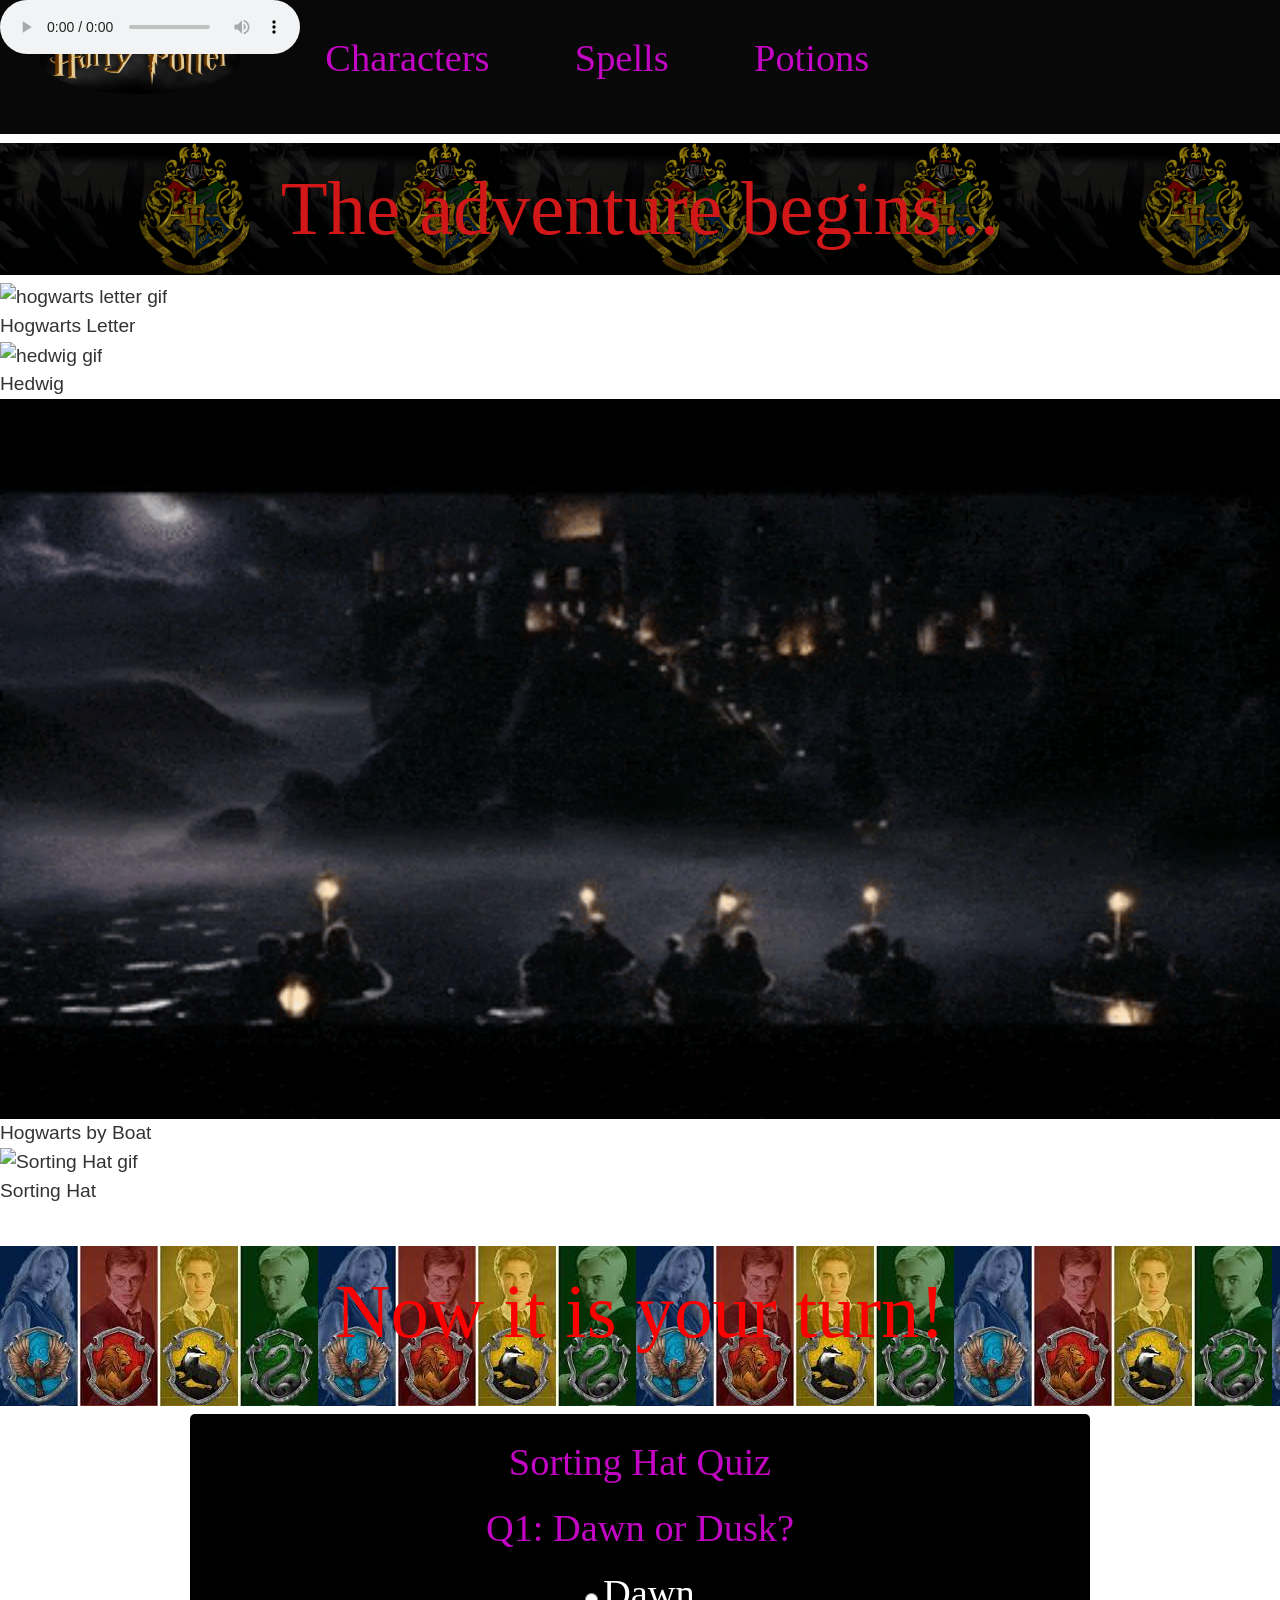
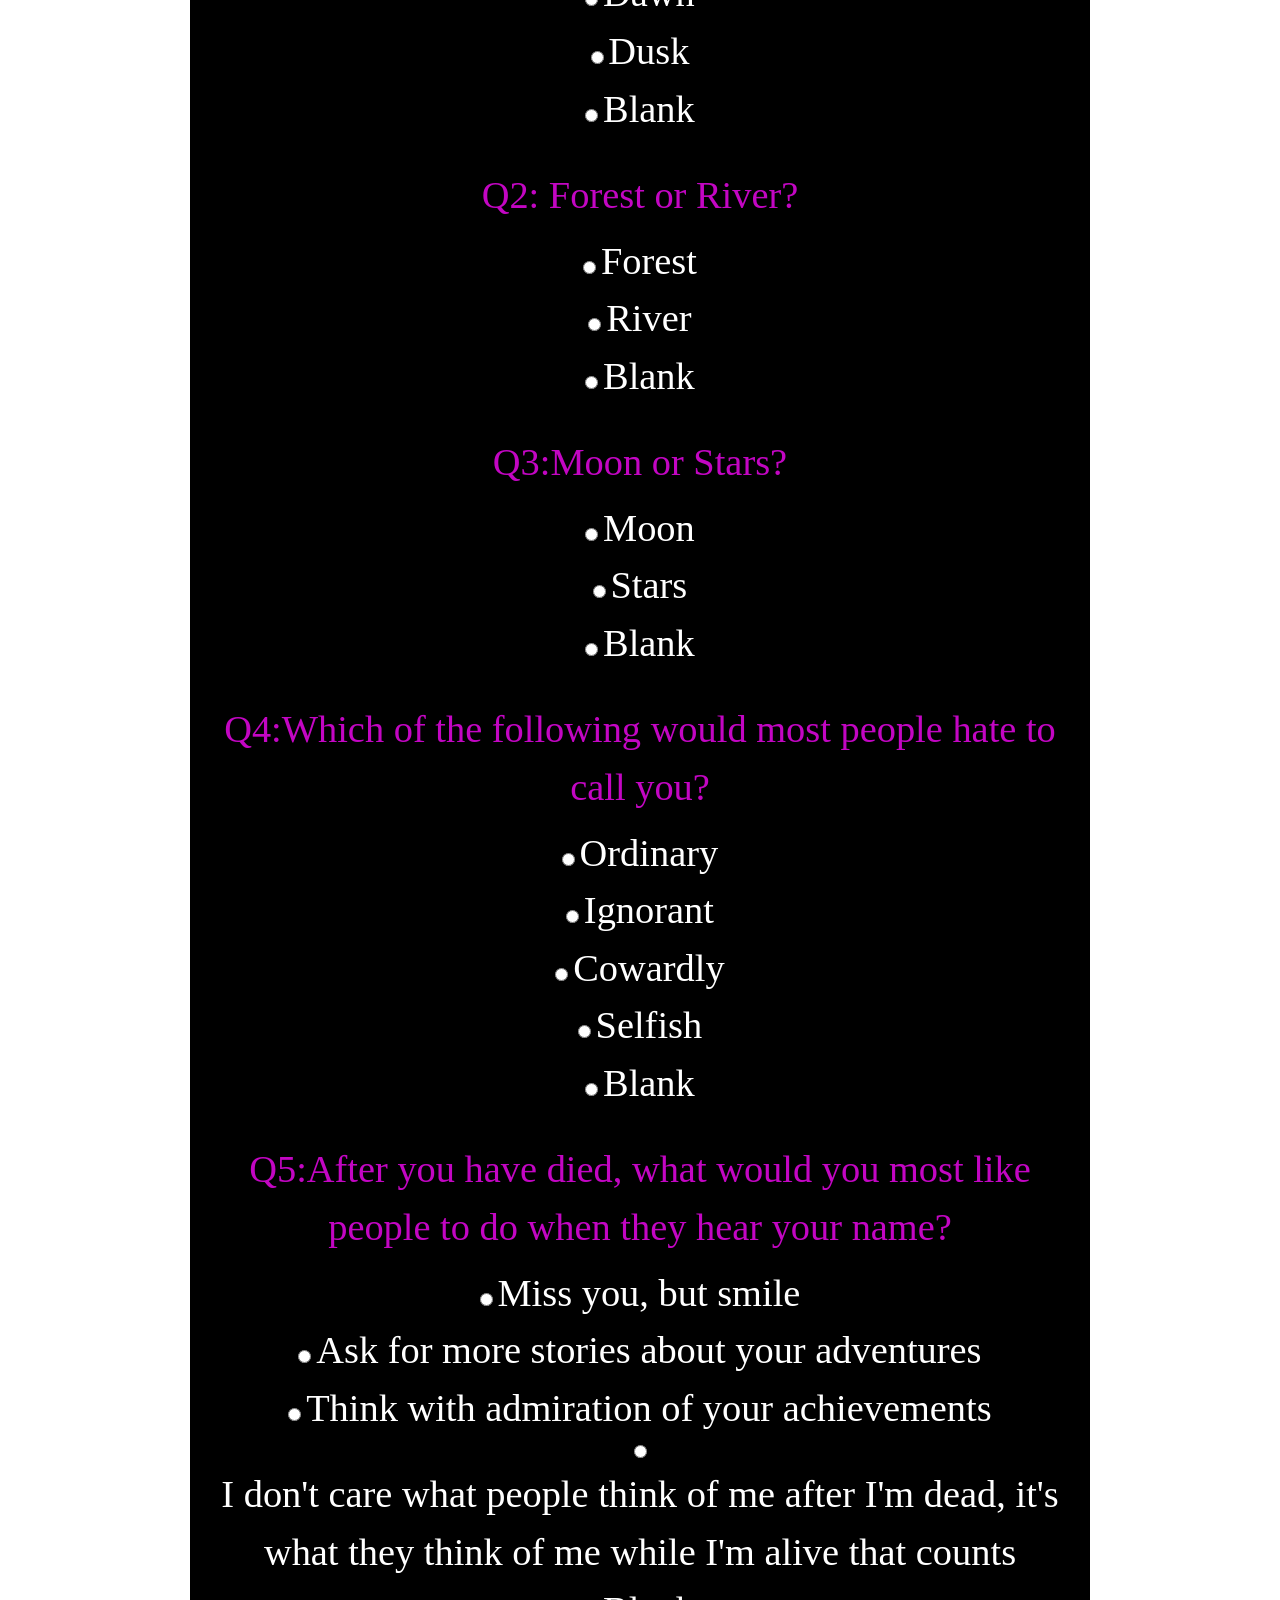
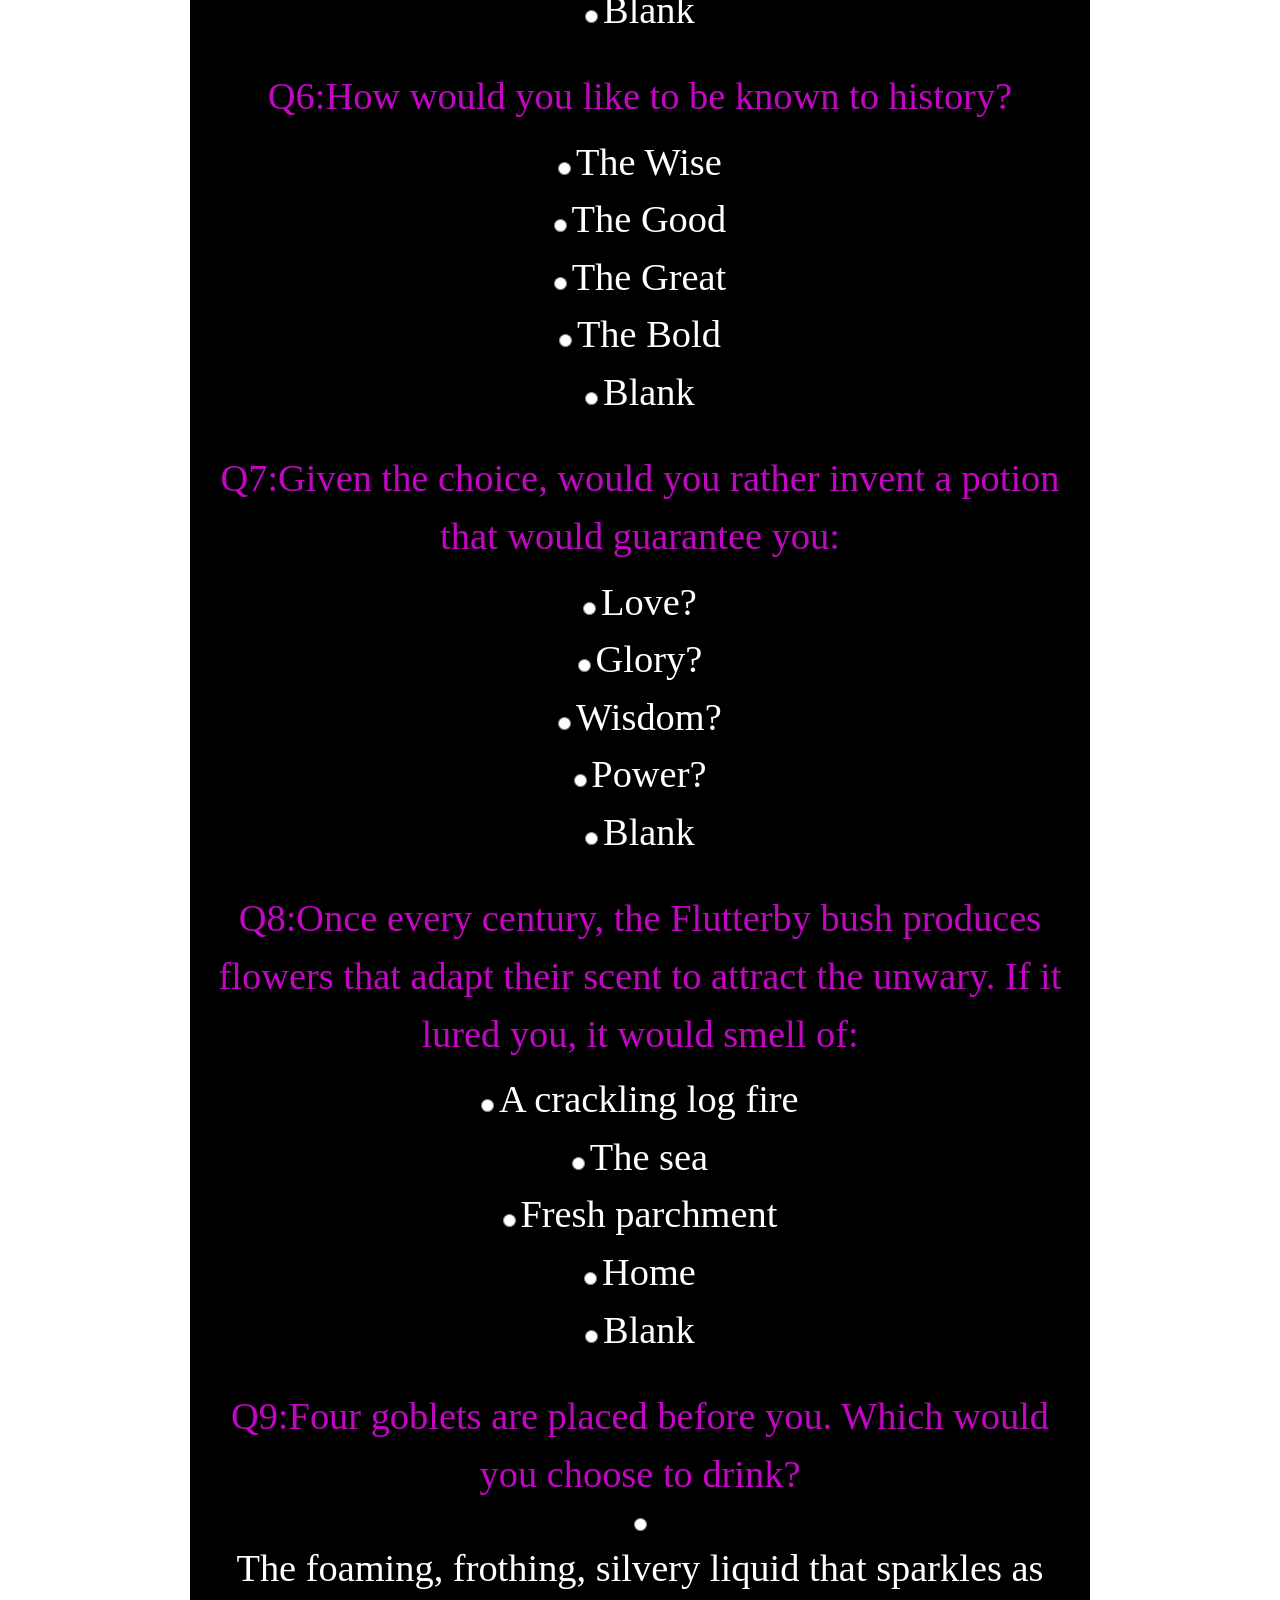
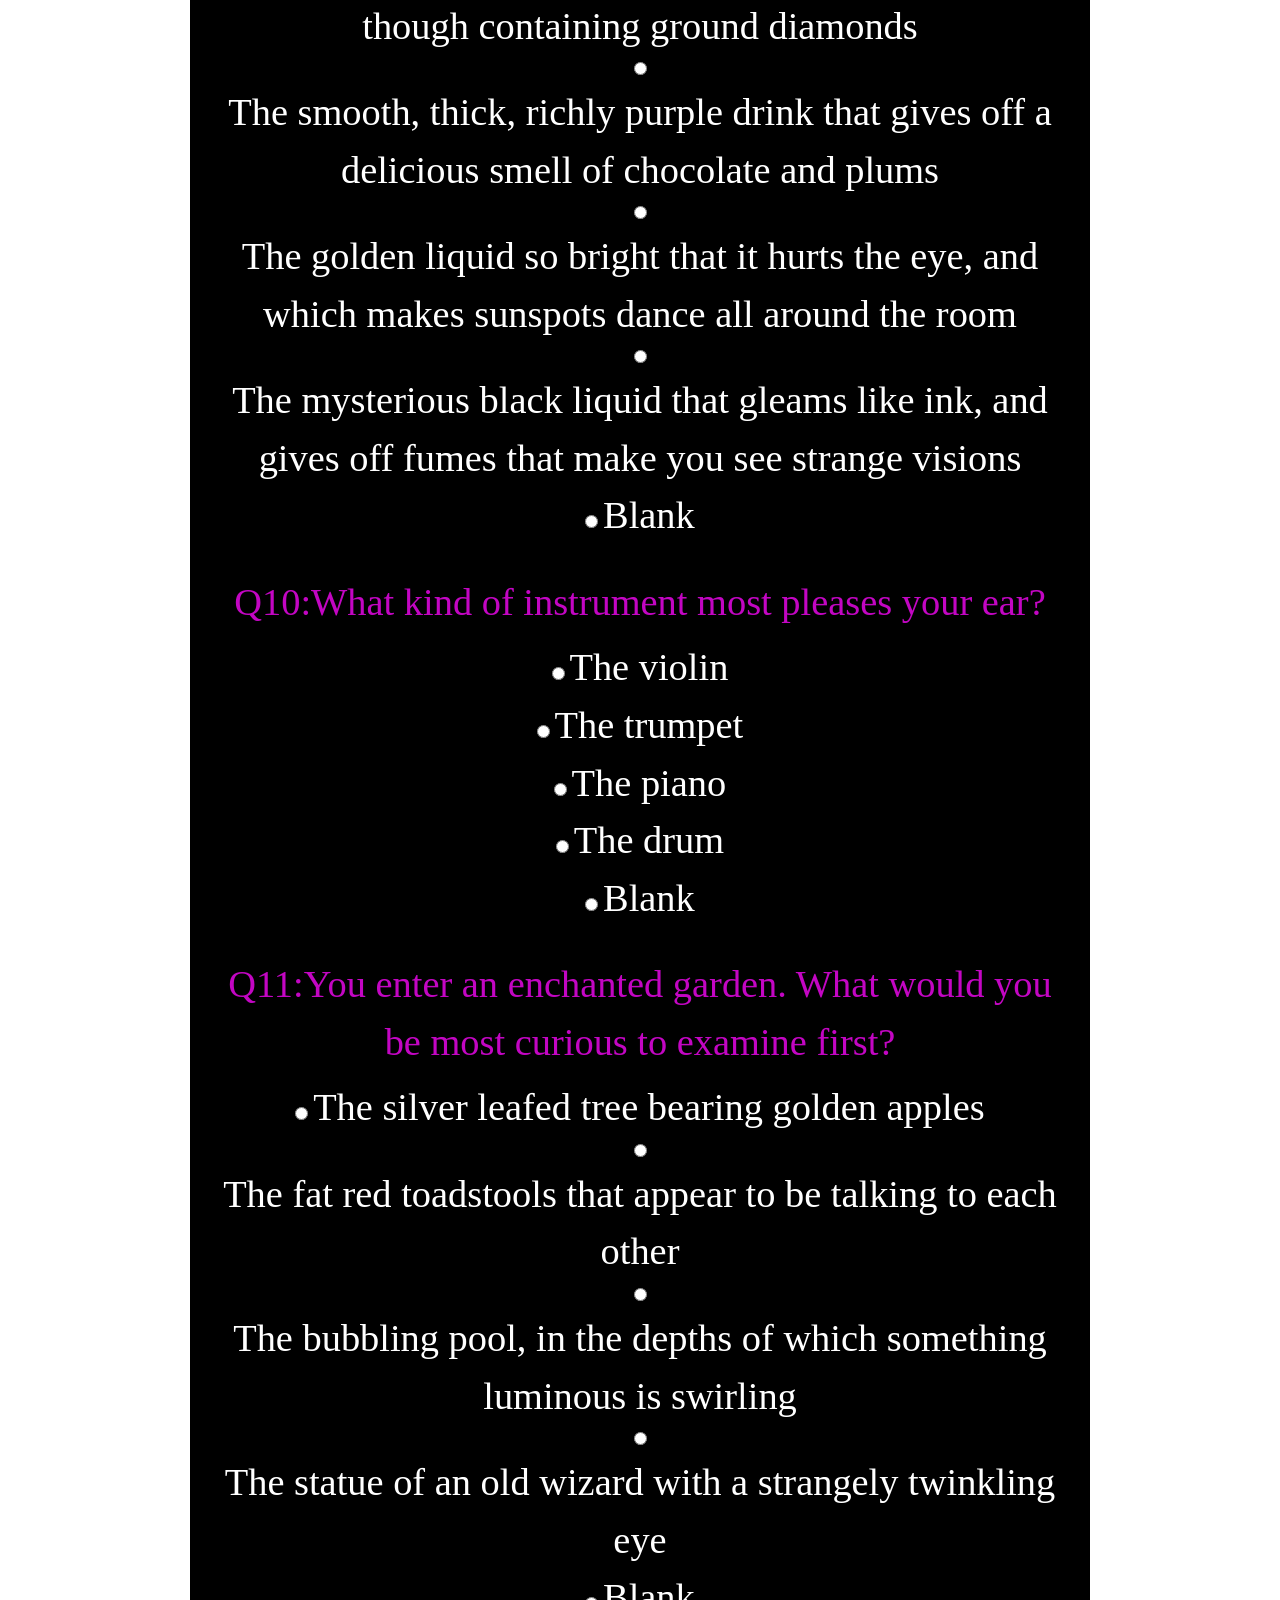
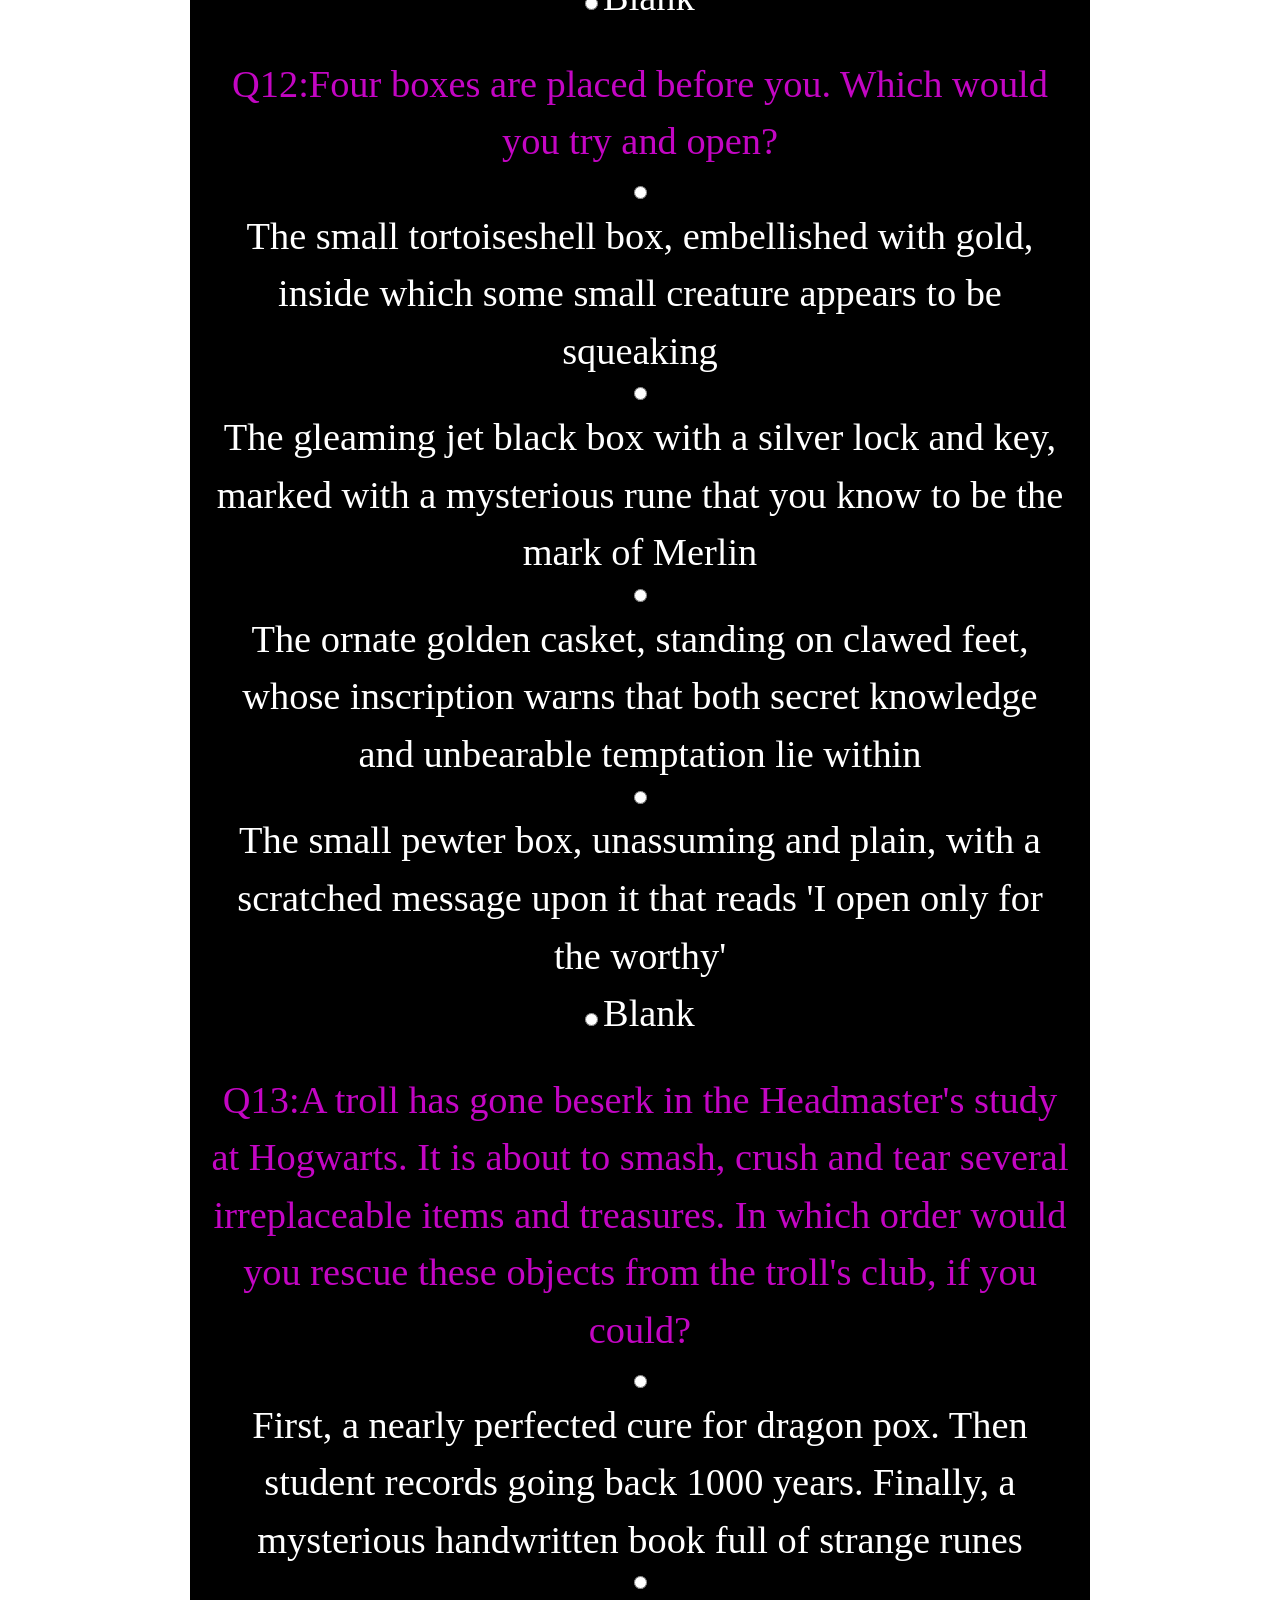
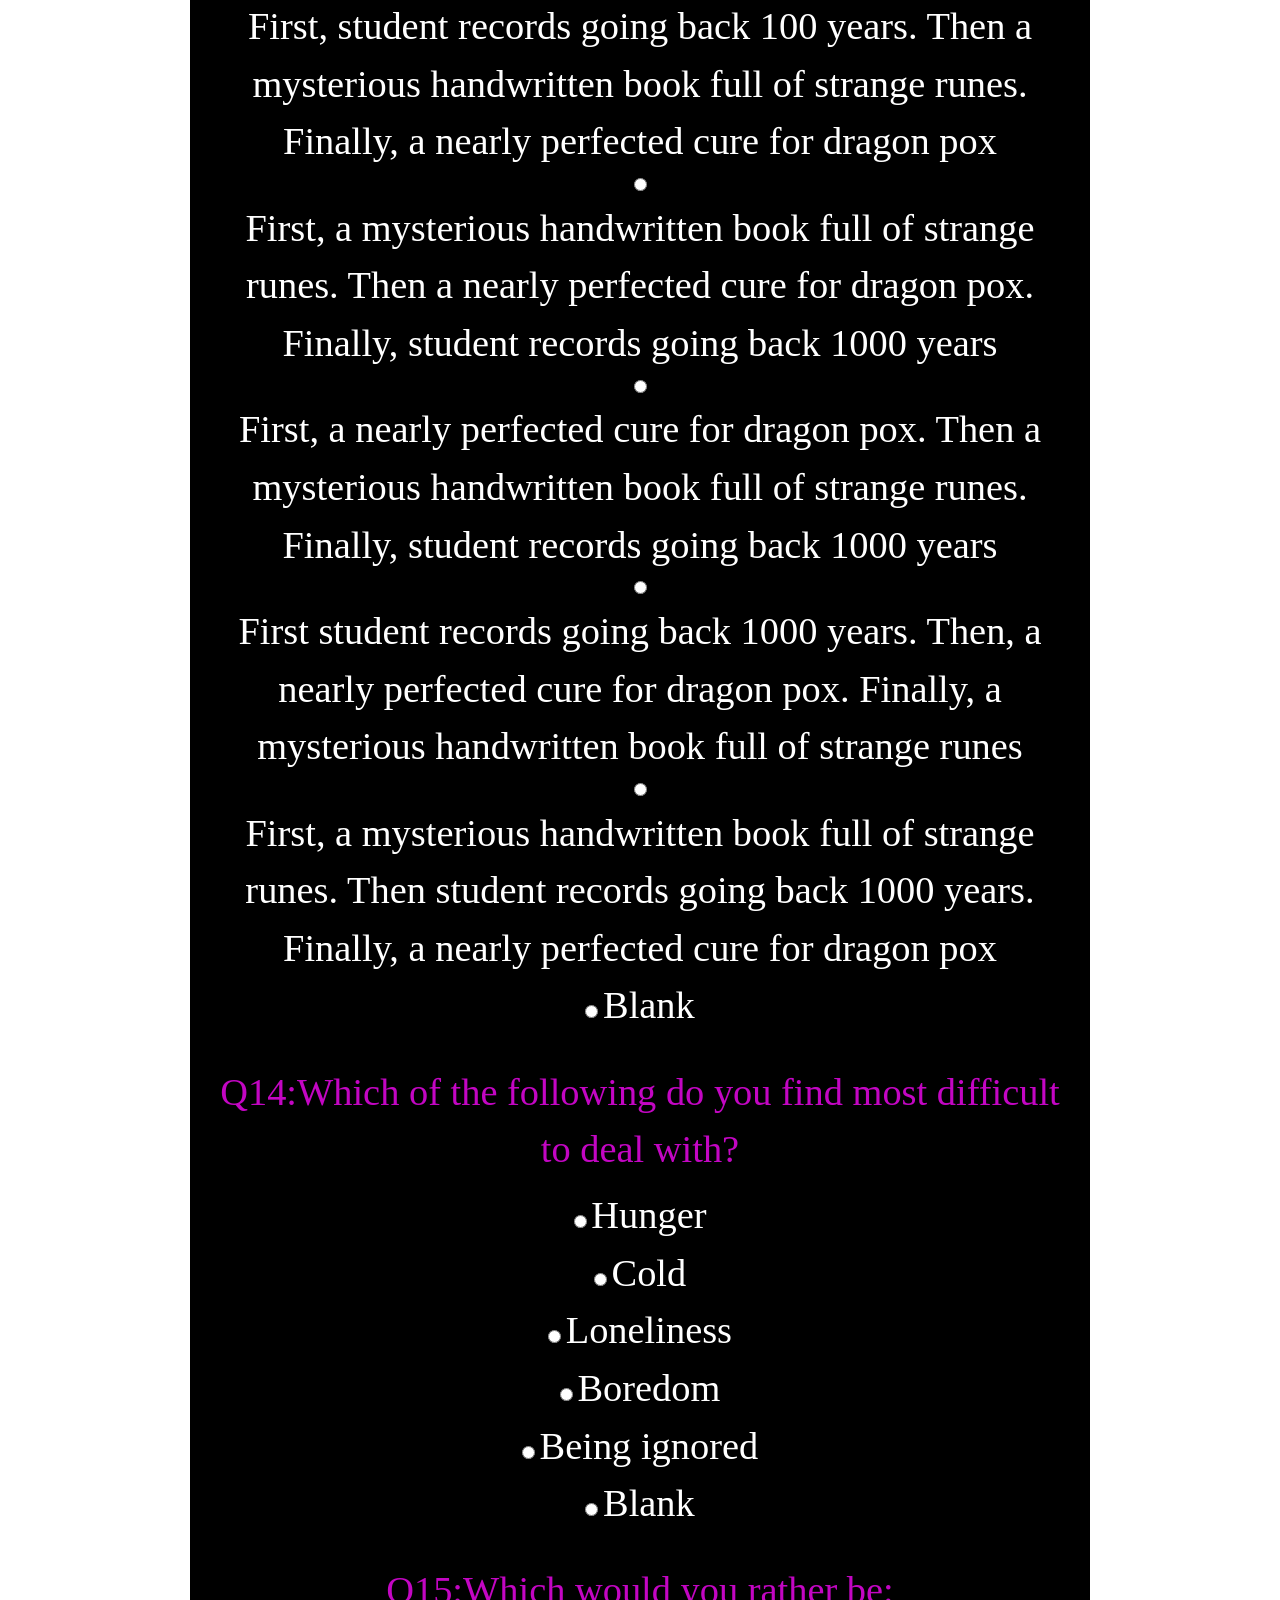
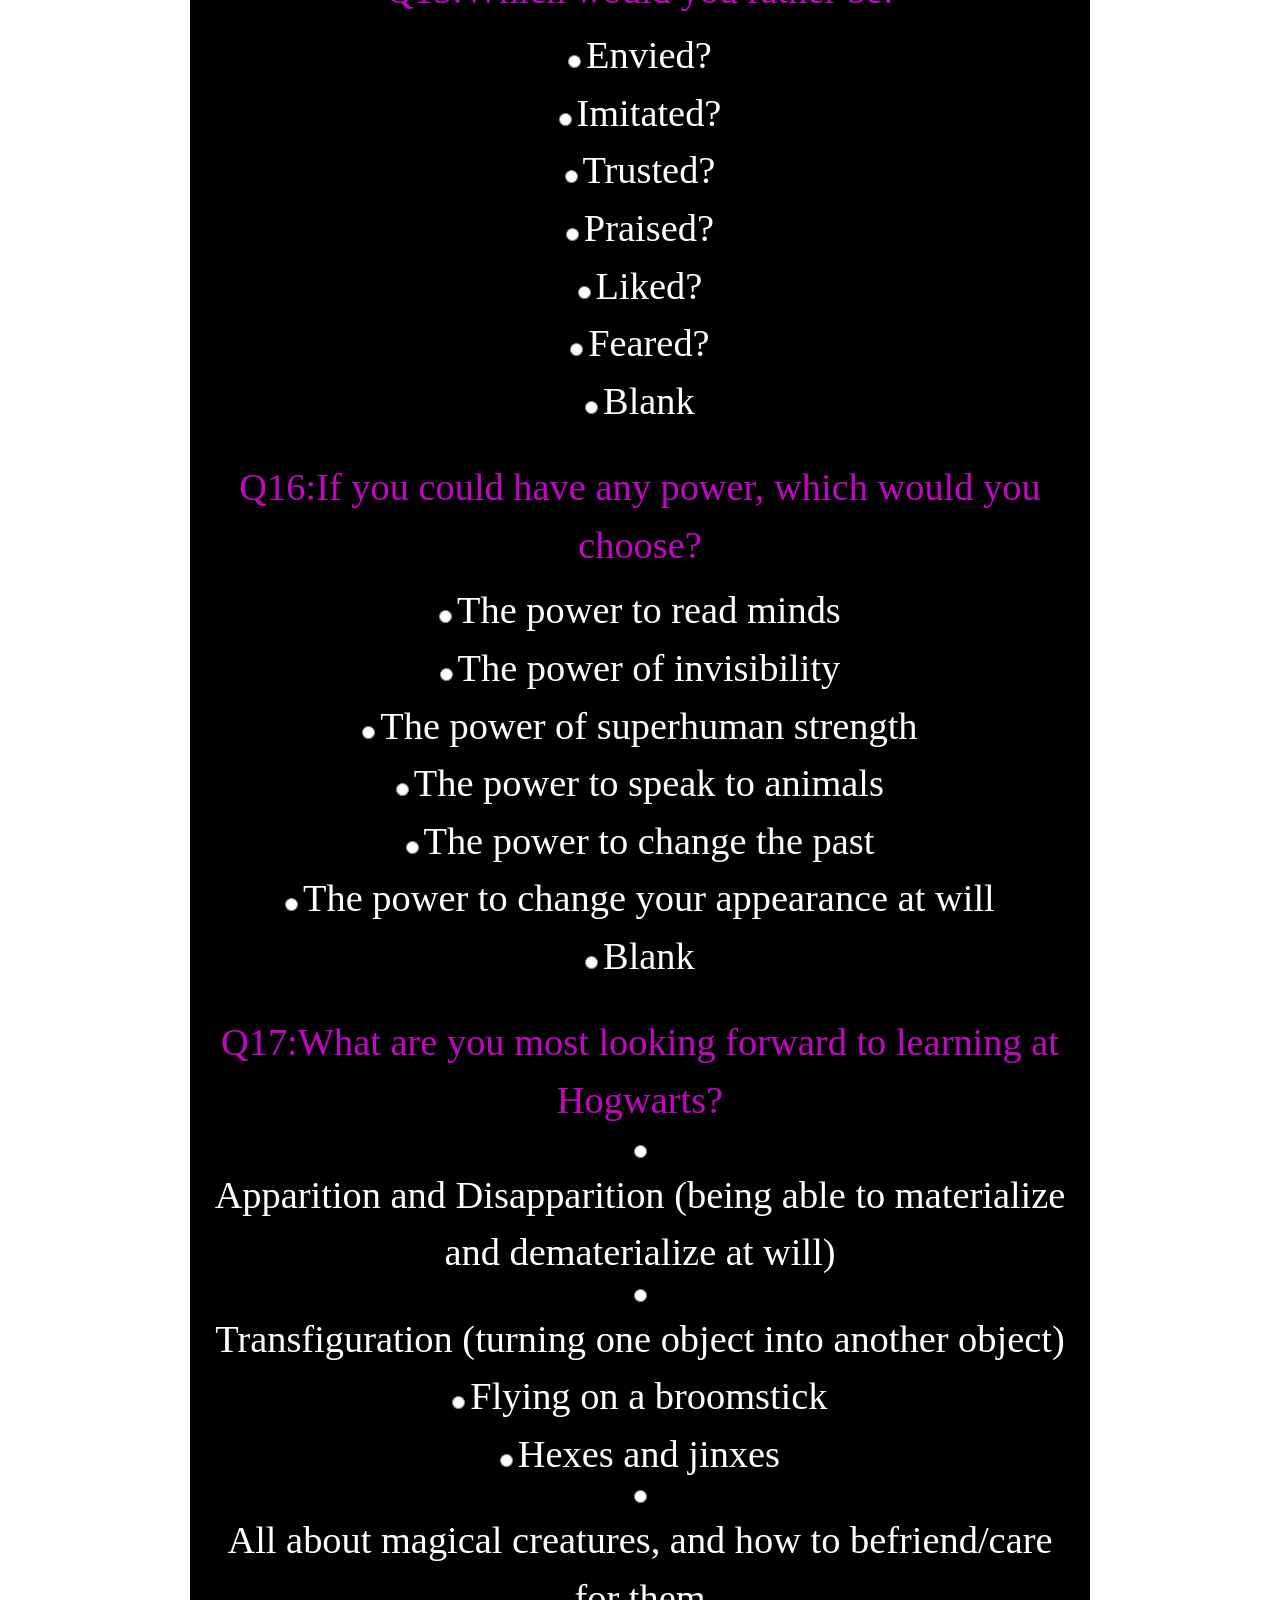
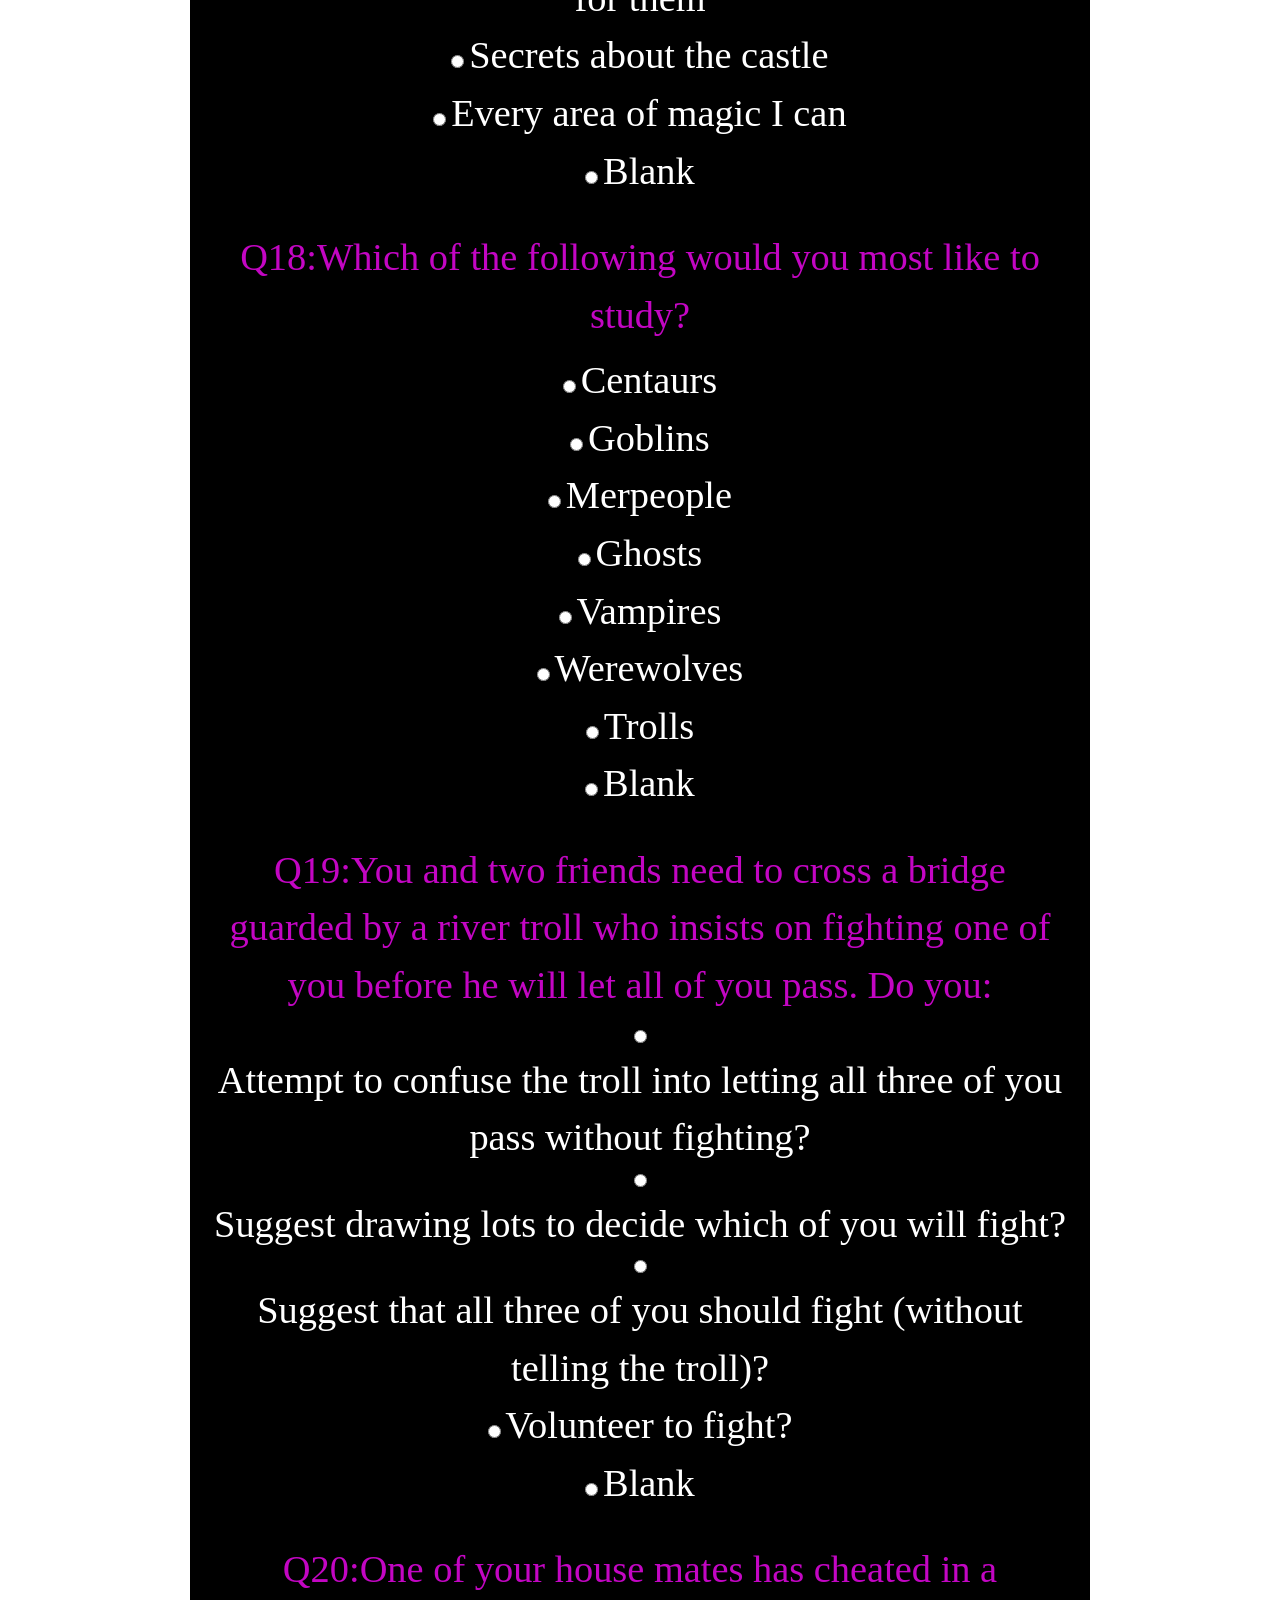
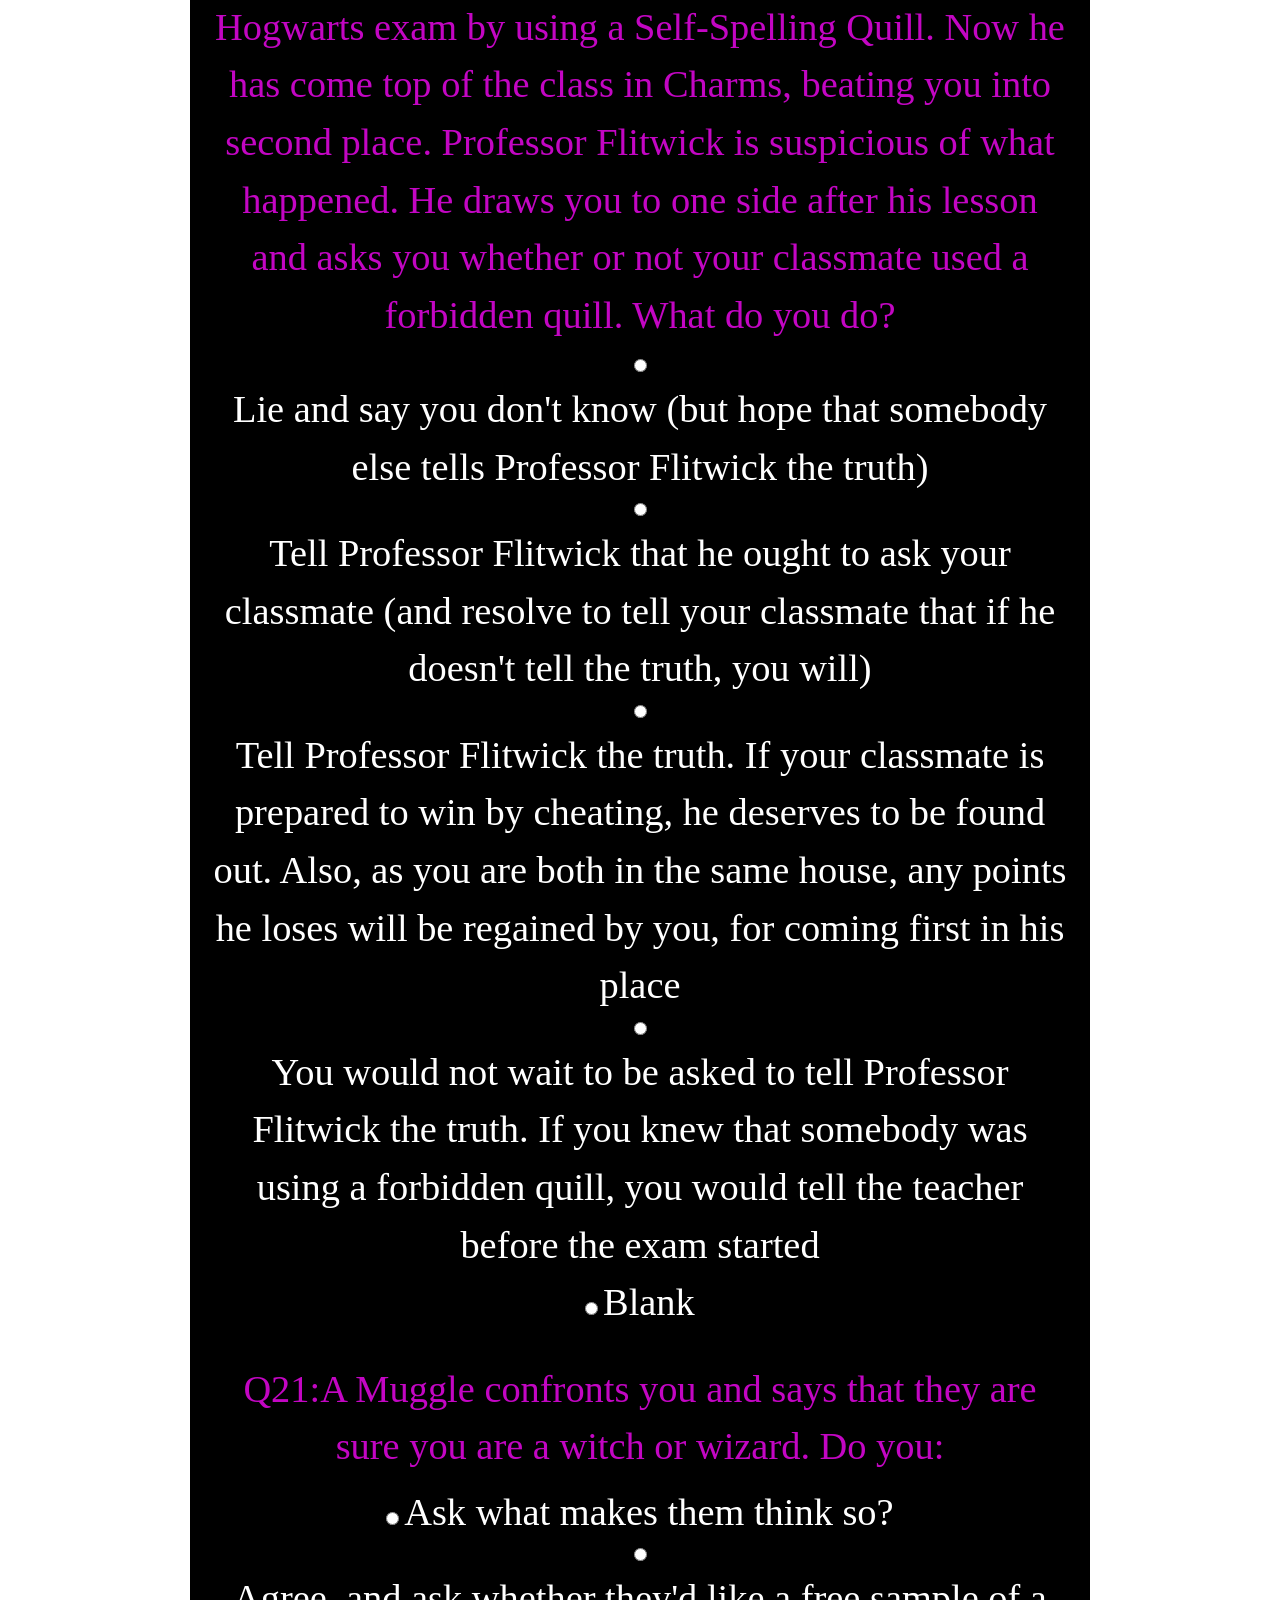
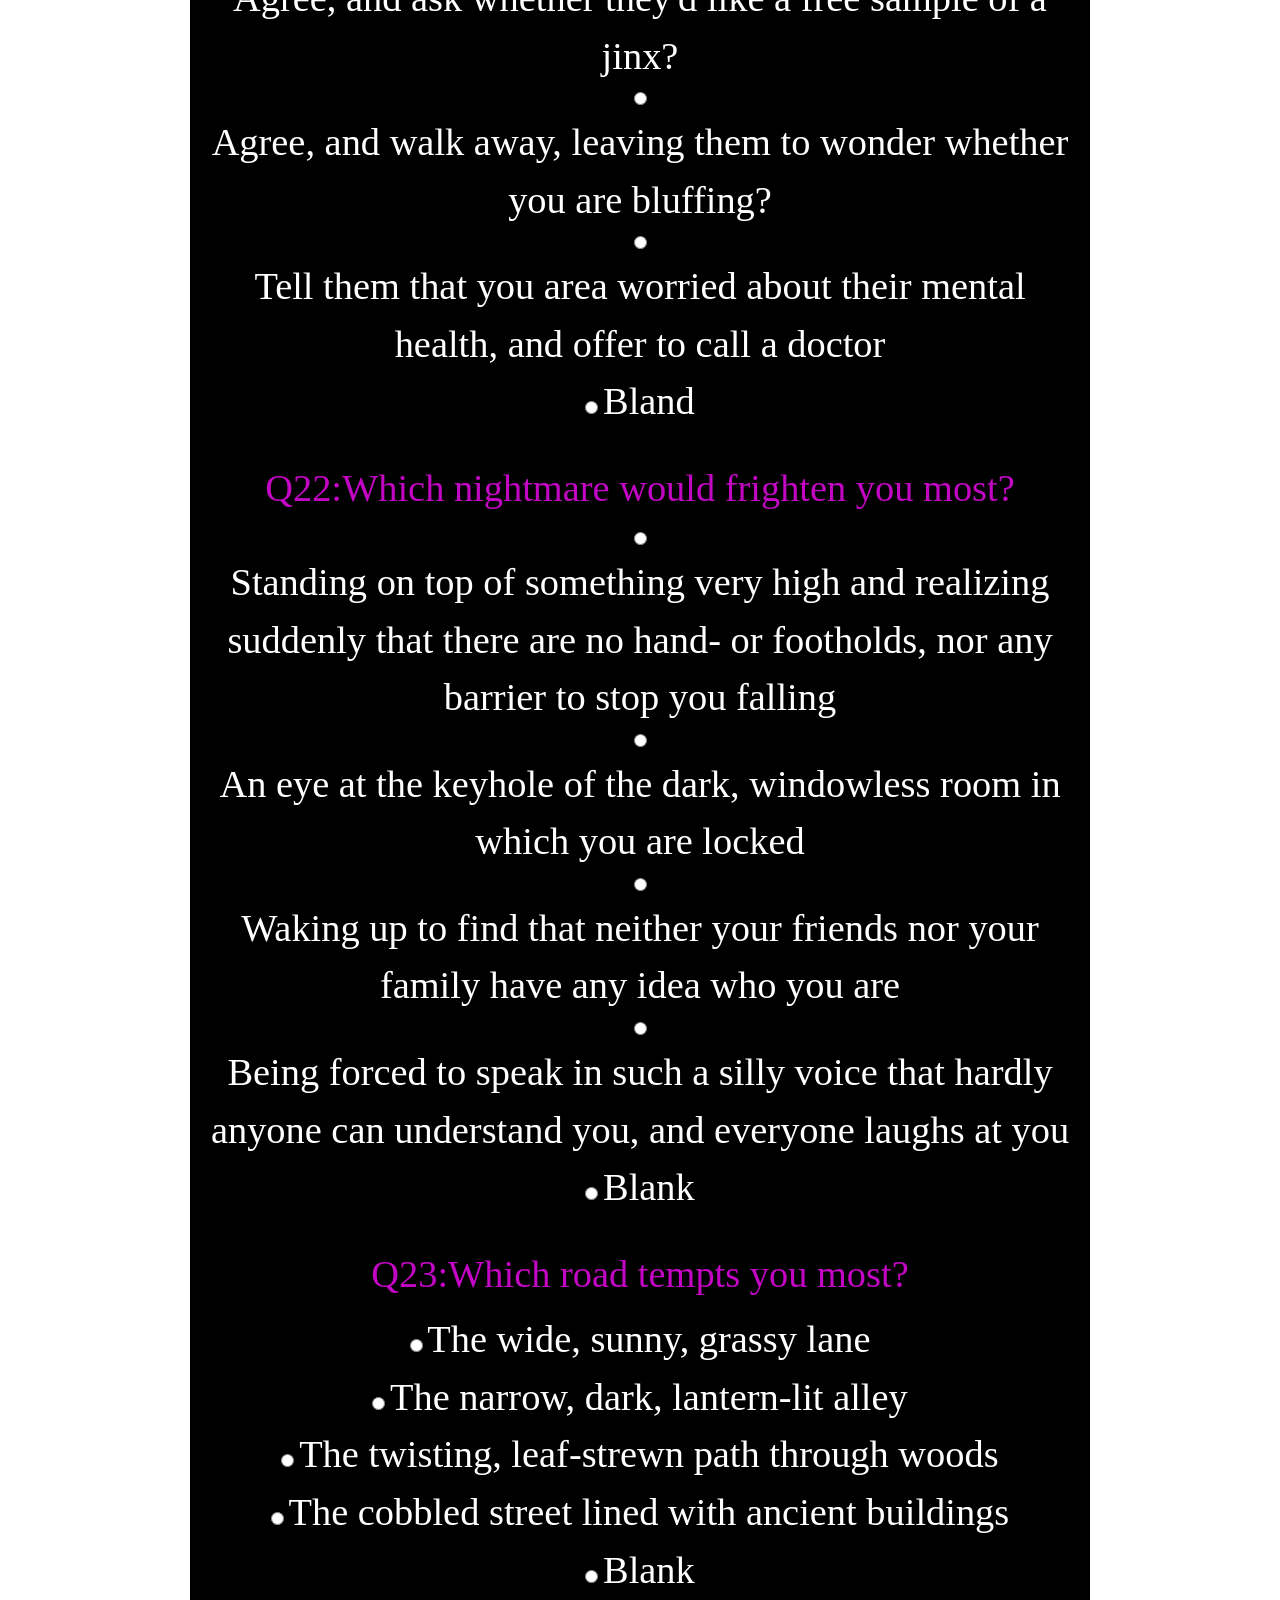
==== commit 9a69f10e: "organized files for homepage and spells" ====
--- a/homepage/index.html
+++ b/homepage/index.html
@@ -25,7 +25,7 @@
             /></a>
           </li>
           <li><a href="#">Characters</a></li>
-          <li><a href="spells.html">Spells</a></li>
+          <li><a href="/spells/spells.html">Spells</a></li>
           <li><a href="#">Potions</a></li>
         </ul>
       </nav>
--- a/homepage/styles.css
+++ b/homepage/styles.css
@@ -0,0 +1,48 @@
+/*Modeled after the styles.css file from hw repo */
+
+* {
+  box-sizing: border-box;
+}
+
+:root {
+  --white: #ffffff;
+  --gray1: #333333;
+  --gray2: #555555;
+  --gray3: #cccccc;
+  --gray4: #aaaaaa;
+
+  --black: #080808;
+  --teal: #006060;
+  --lightteal: #008080;
+  --purple: #800080;
+  --navy: #000080;
+  --cyan: #17a2b8;
+  --violetred: #c71585;
+  --red: #ff0000;
+  --green: #006400;
+}
+
+body {
+  font-family: 'Open Sans', 'Helvetica Neue', sans-serif;
+  font-size: 1.2em;
+  color: var(--gray1);
+}
+
+form {
+  width: 400px;
+}
+
+.flex-item,
+.grid-item {
+  padding: 10px;
+  background-color: var(--purple);
+  color: var(--white);
+  font-size: 2.4em;
+  text-align: center;
+}
+
+.flex-item {
+  width: 160px;
+  height: 80px;
+  margin: 1px;
+}
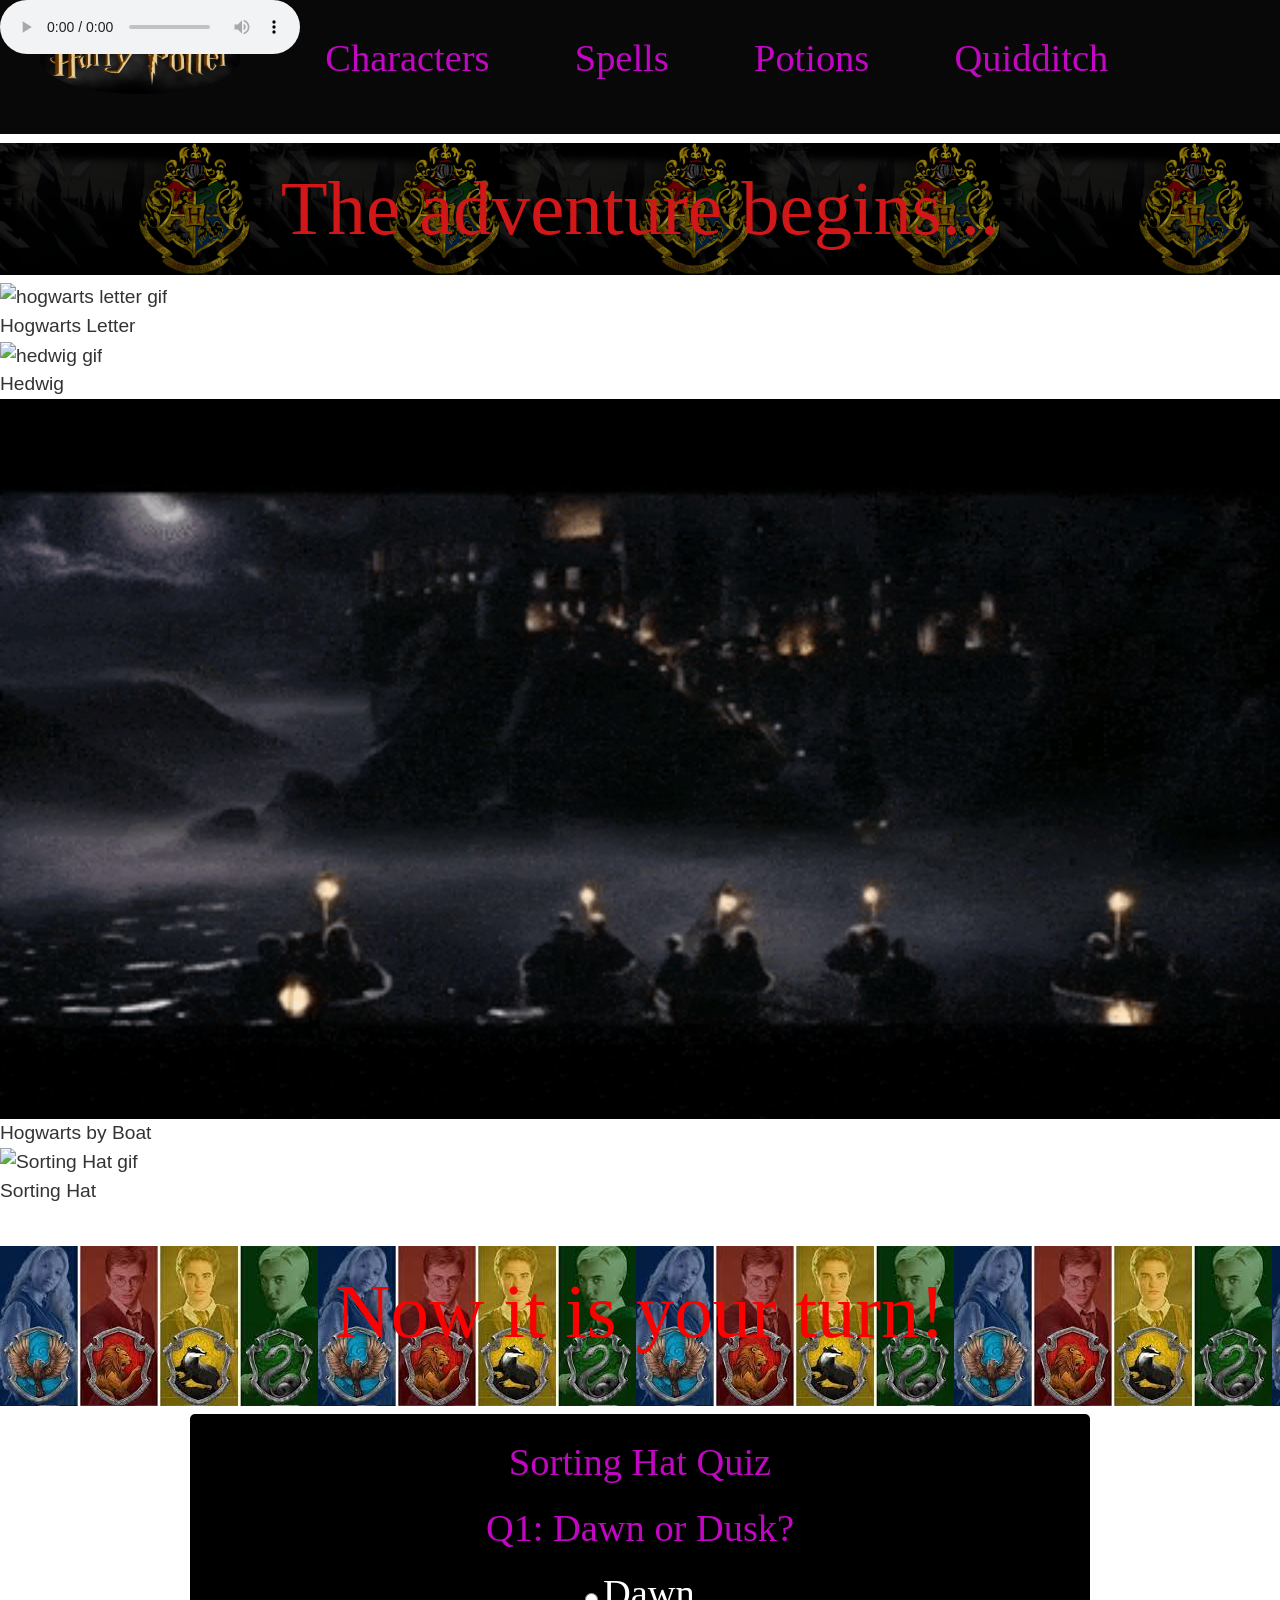
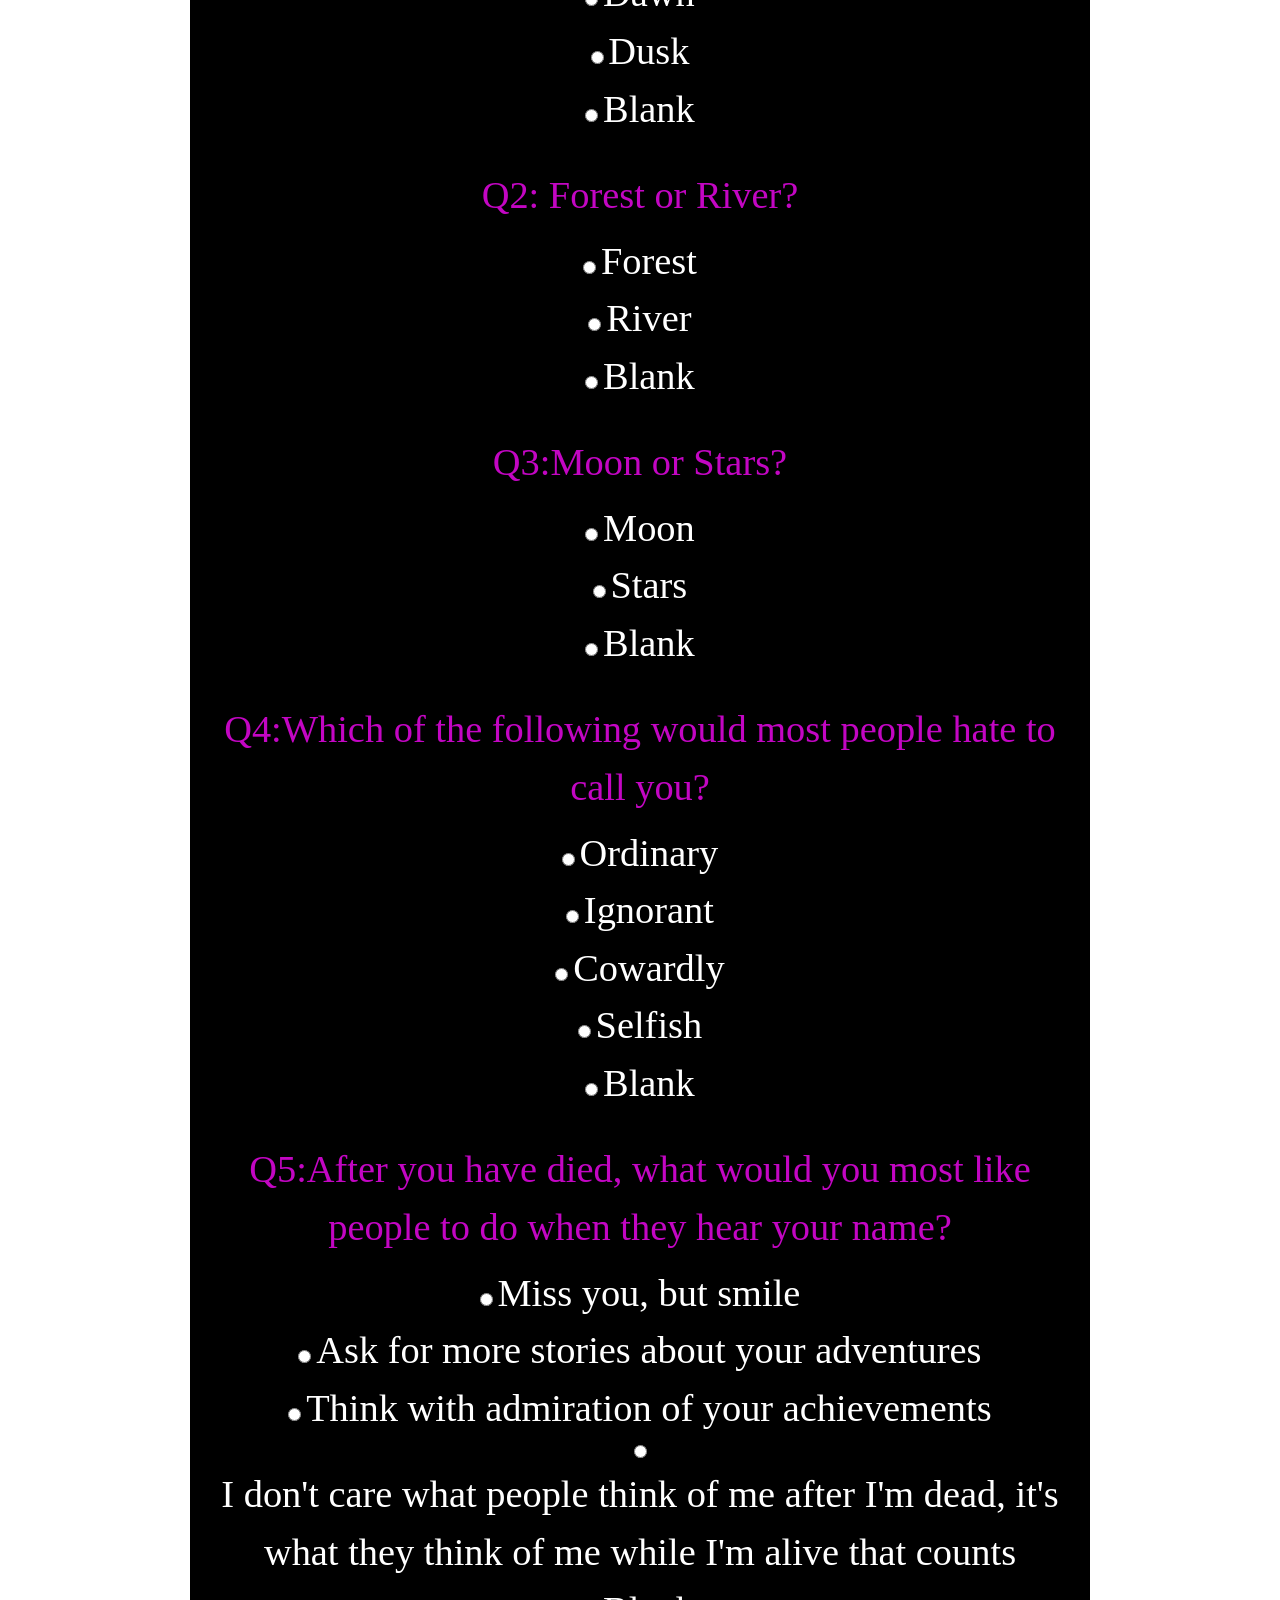
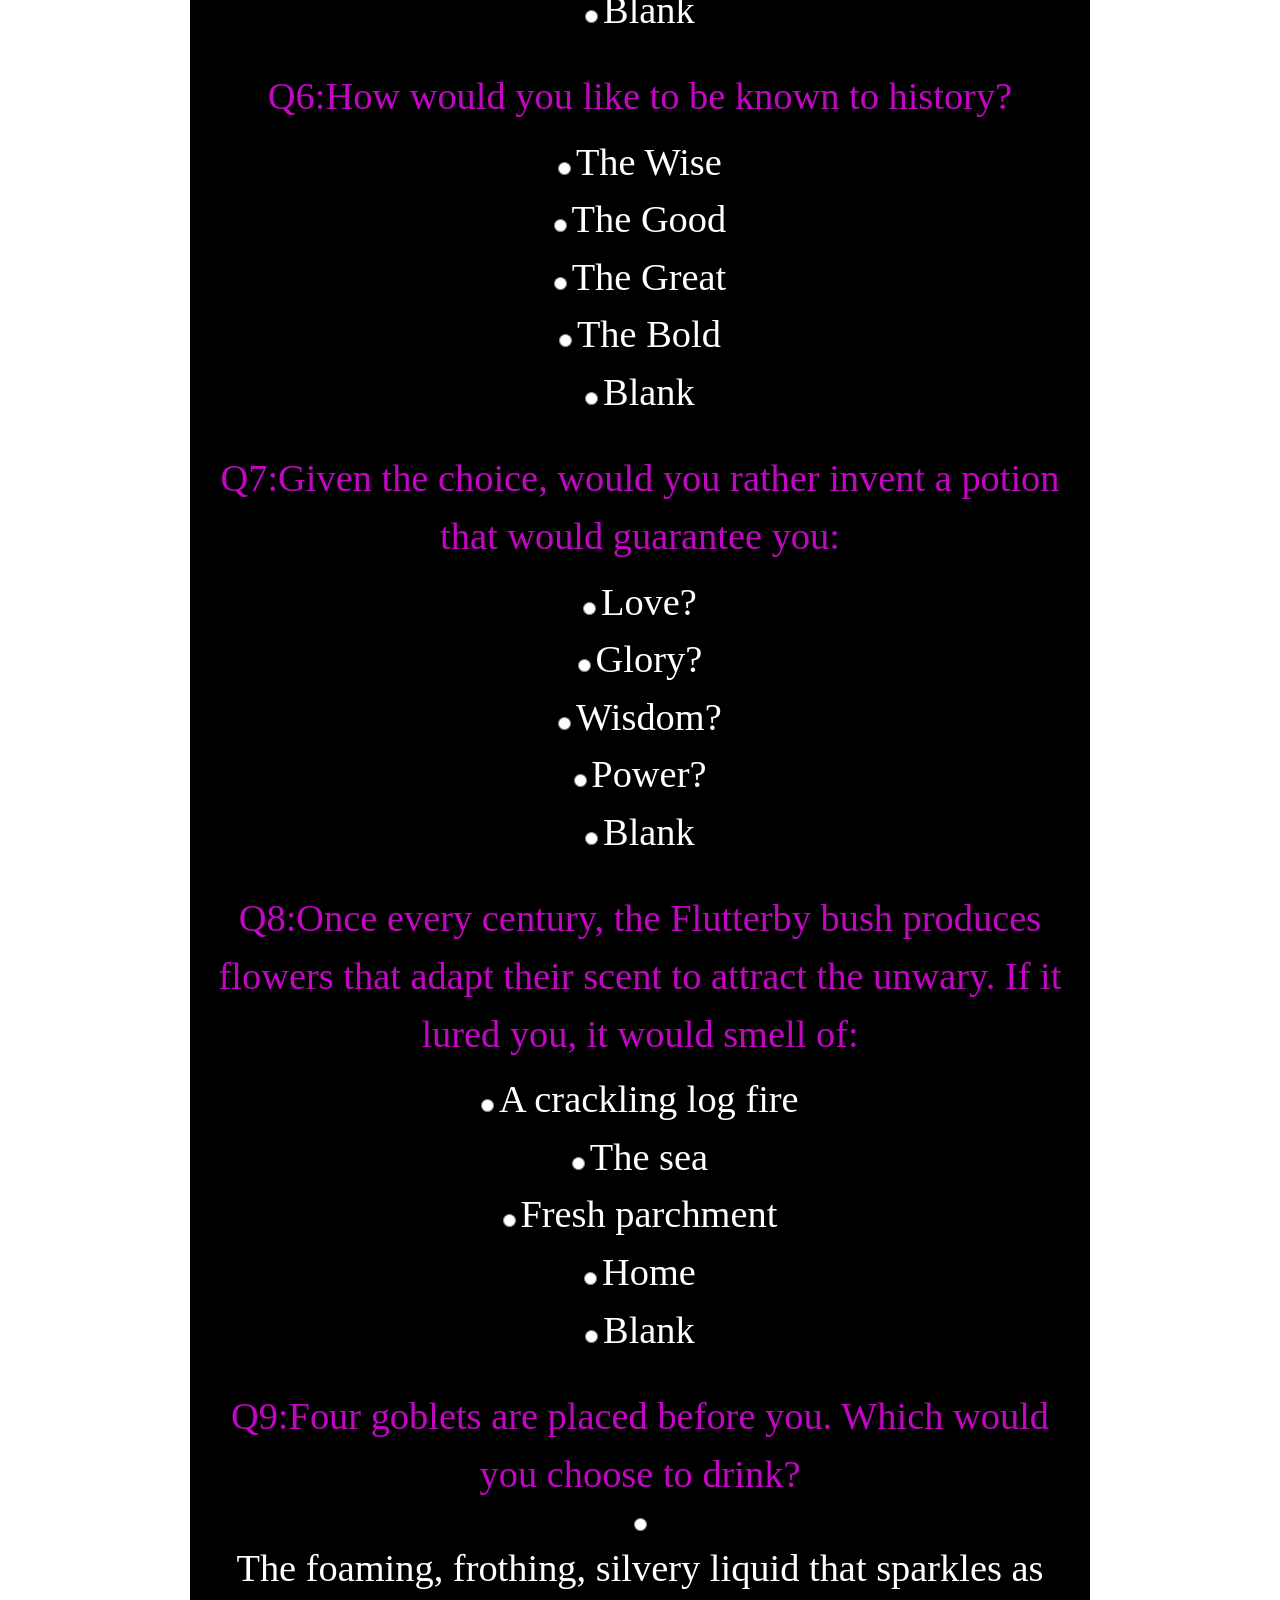
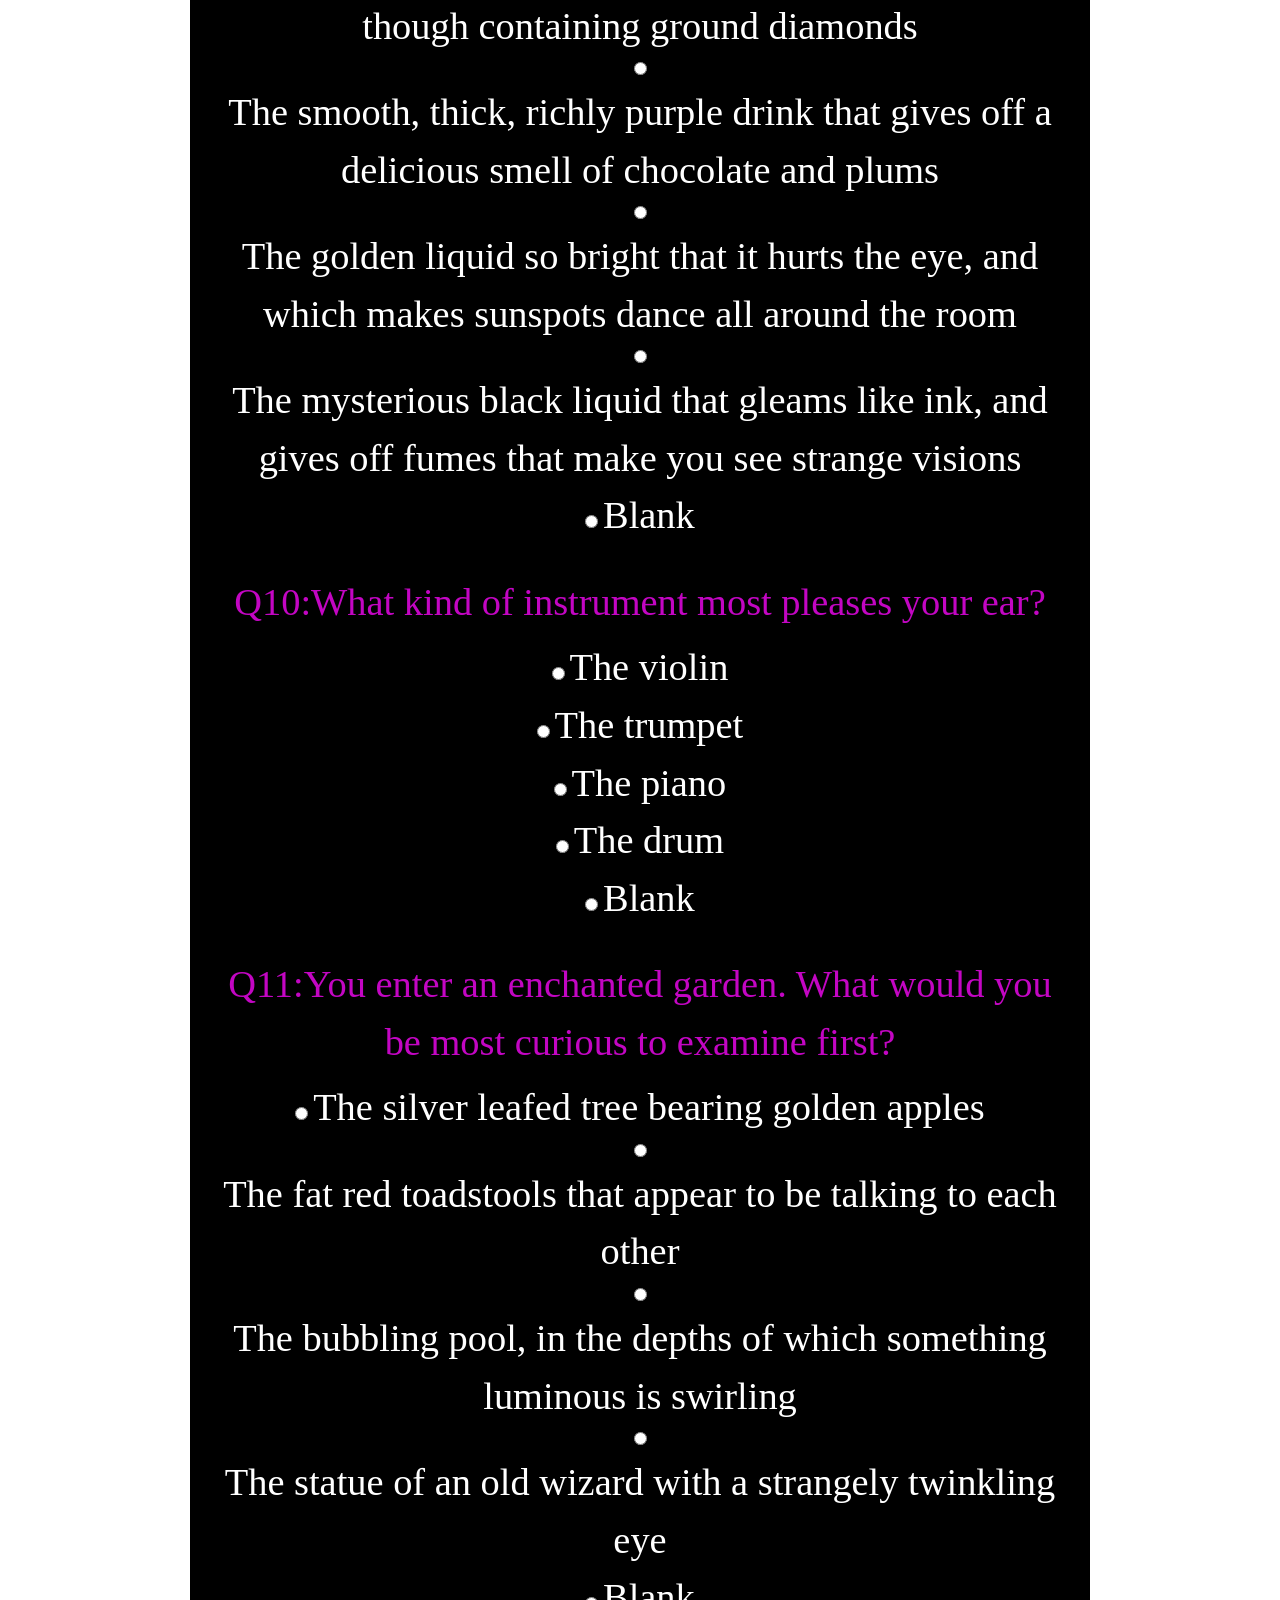
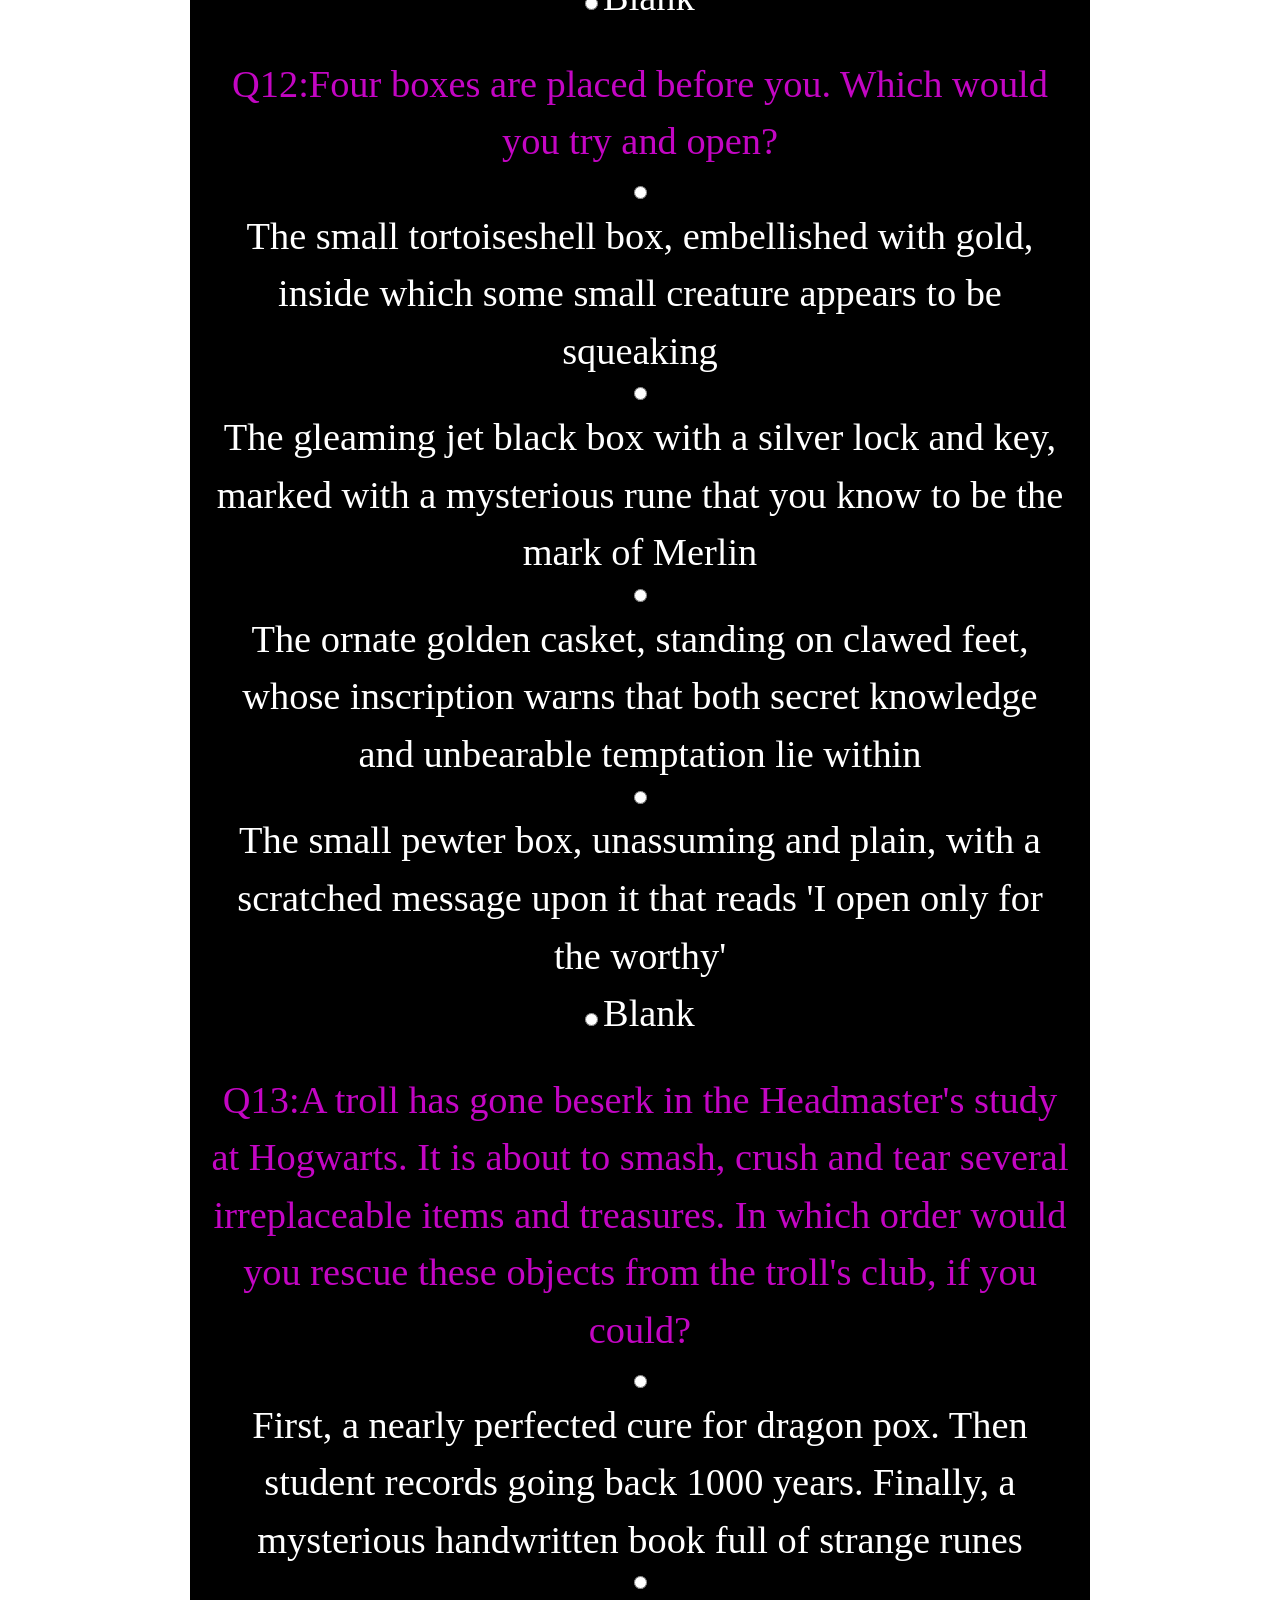
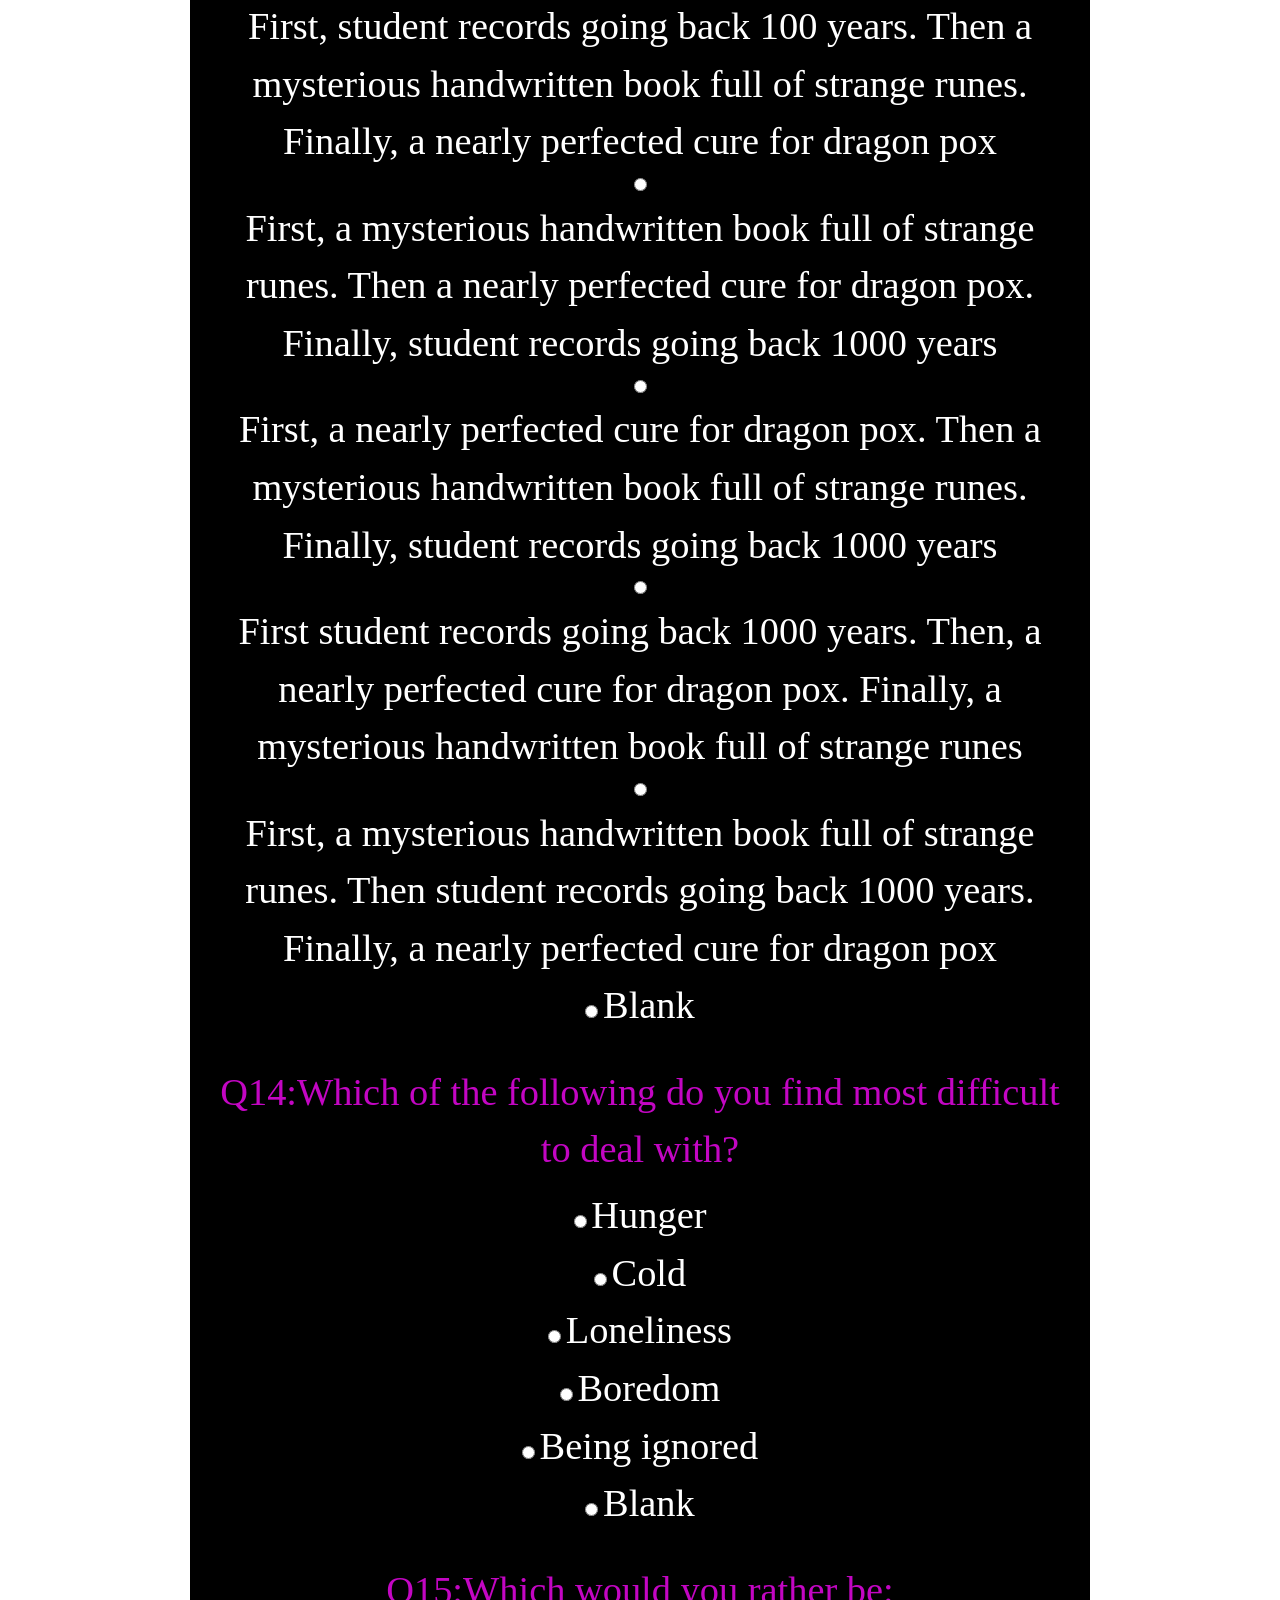
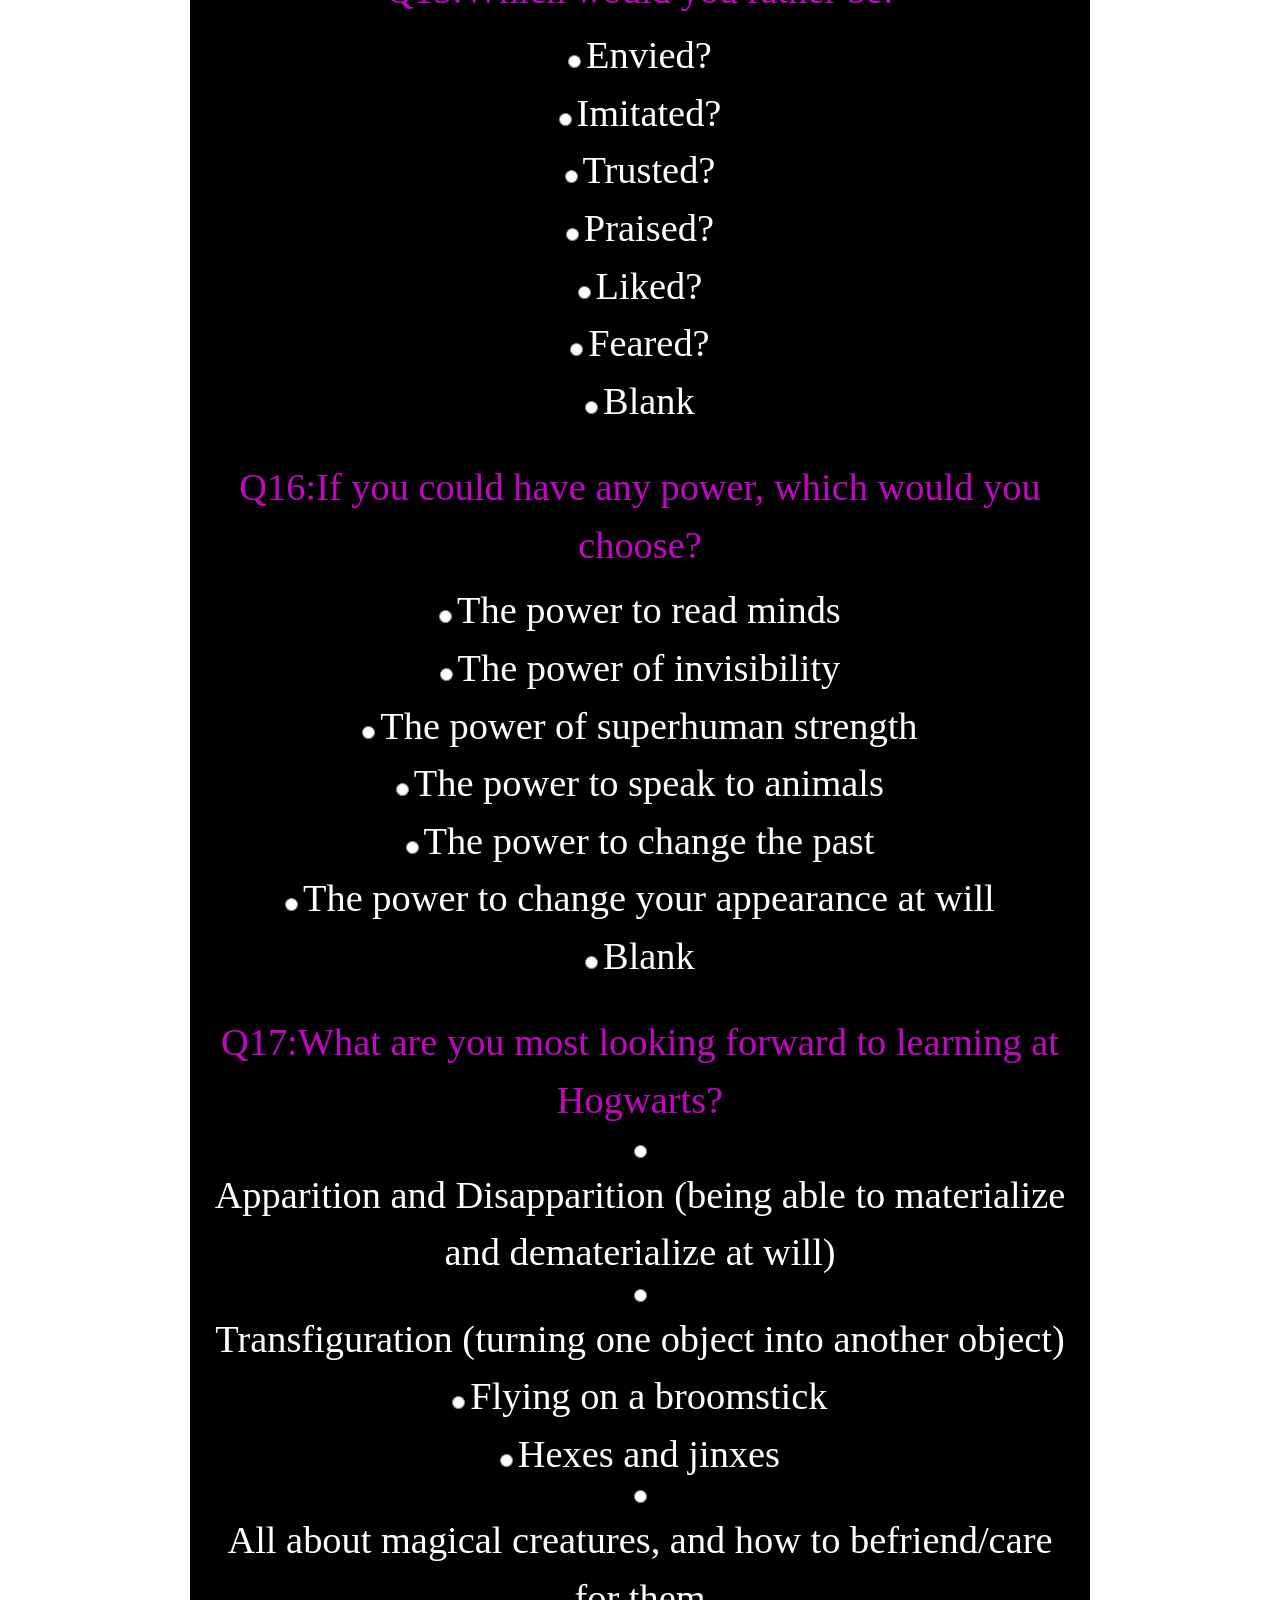
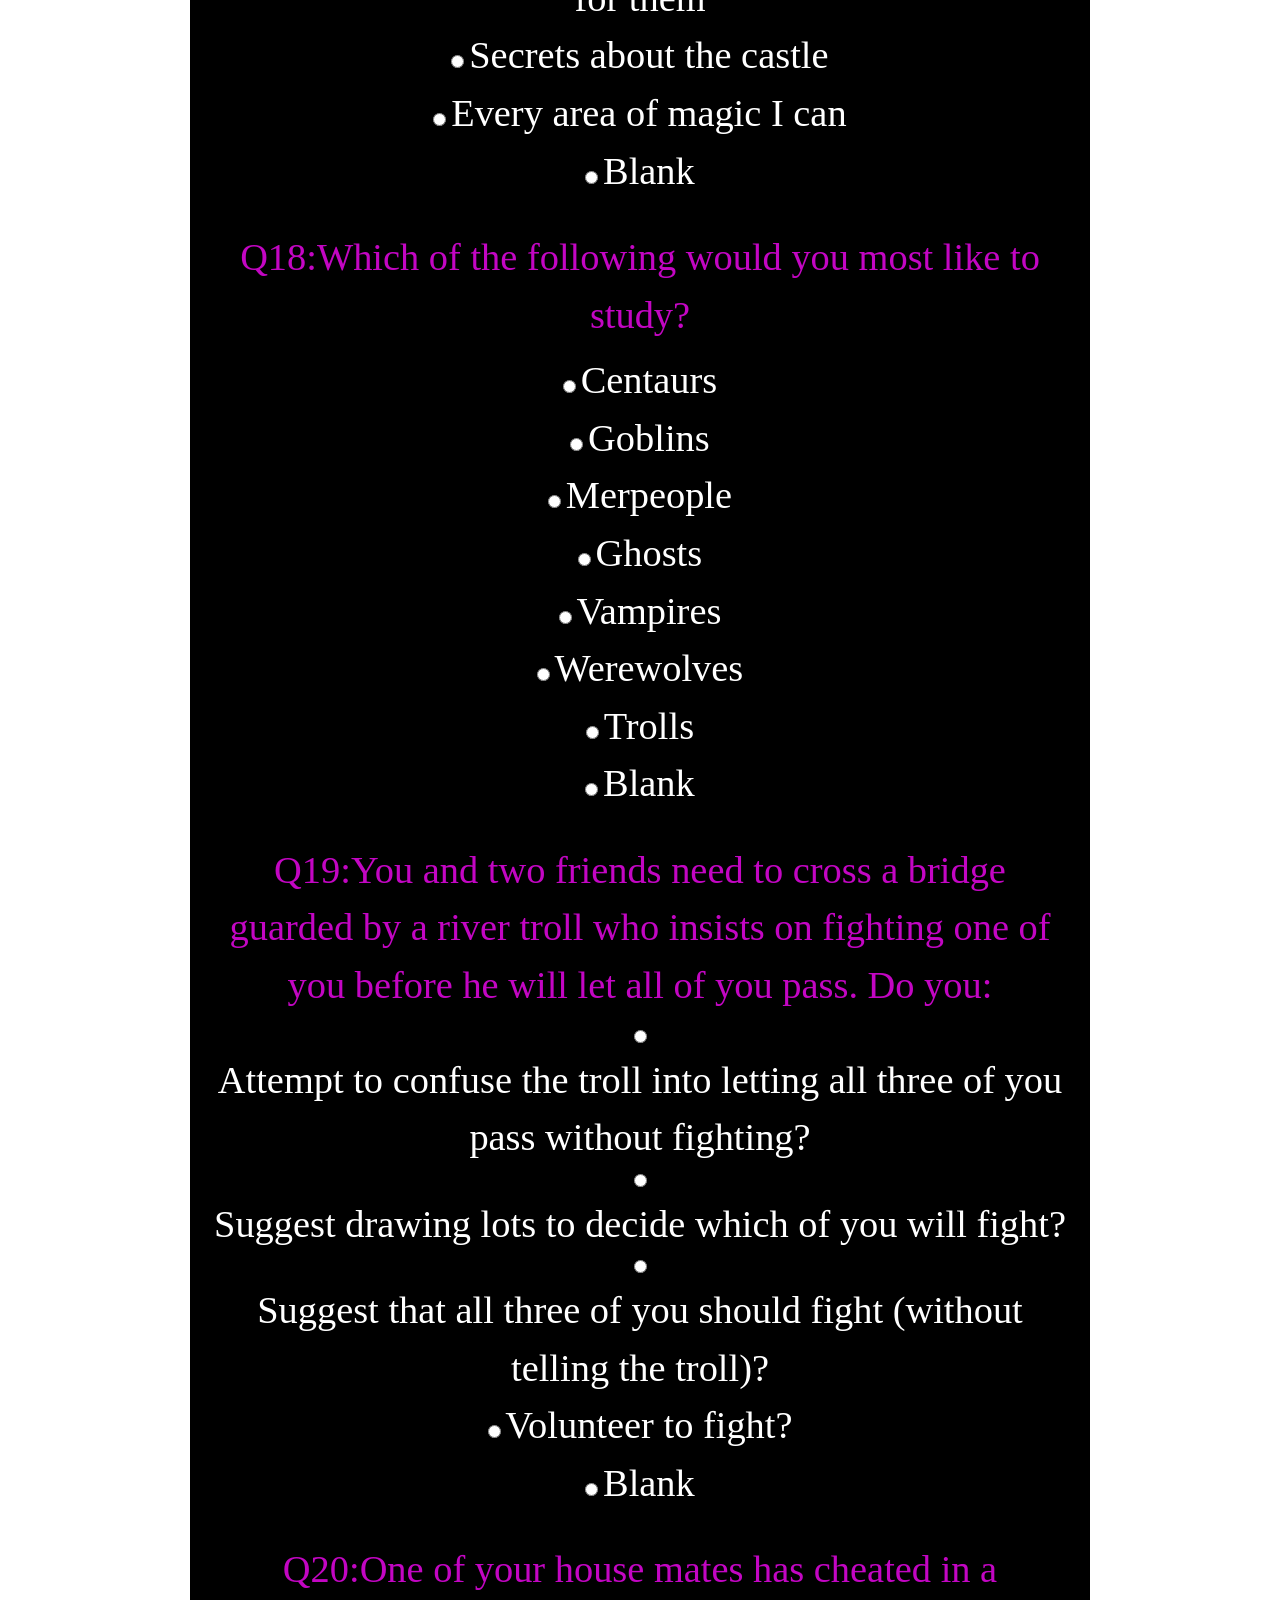
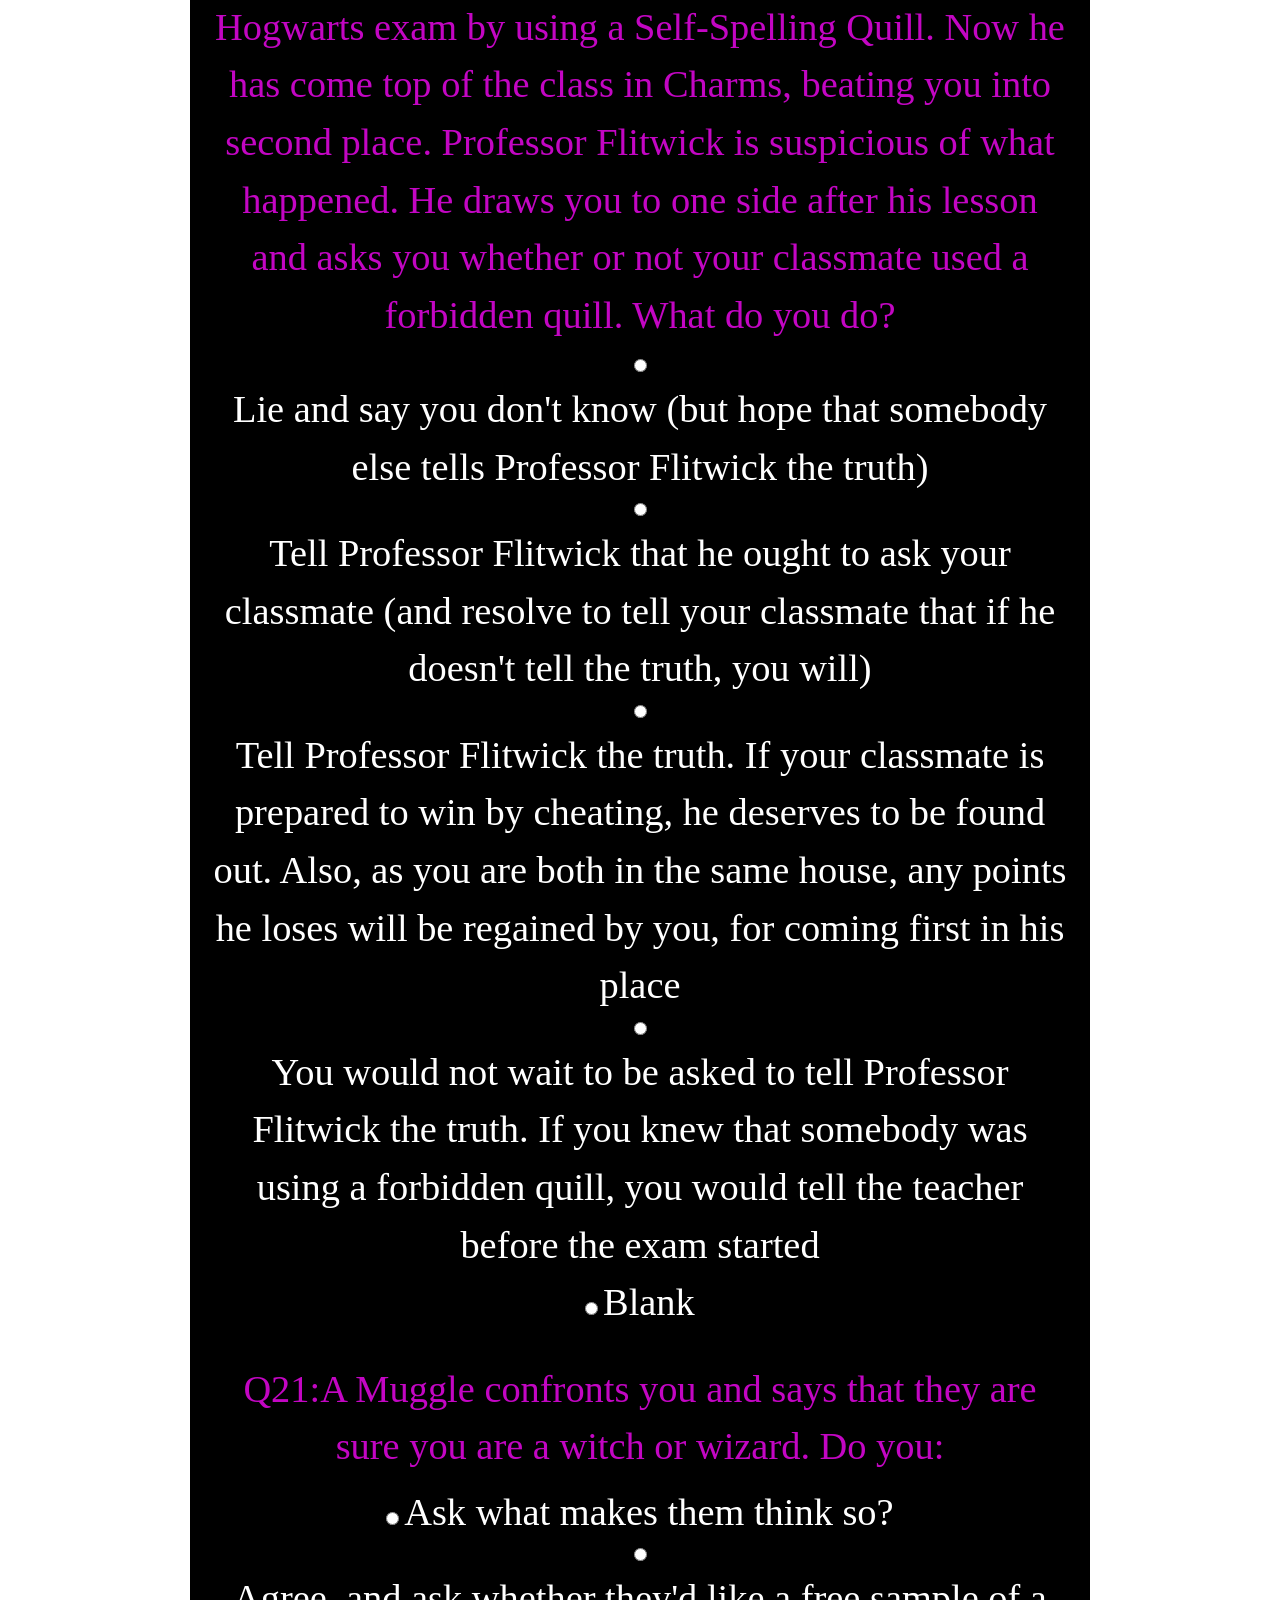
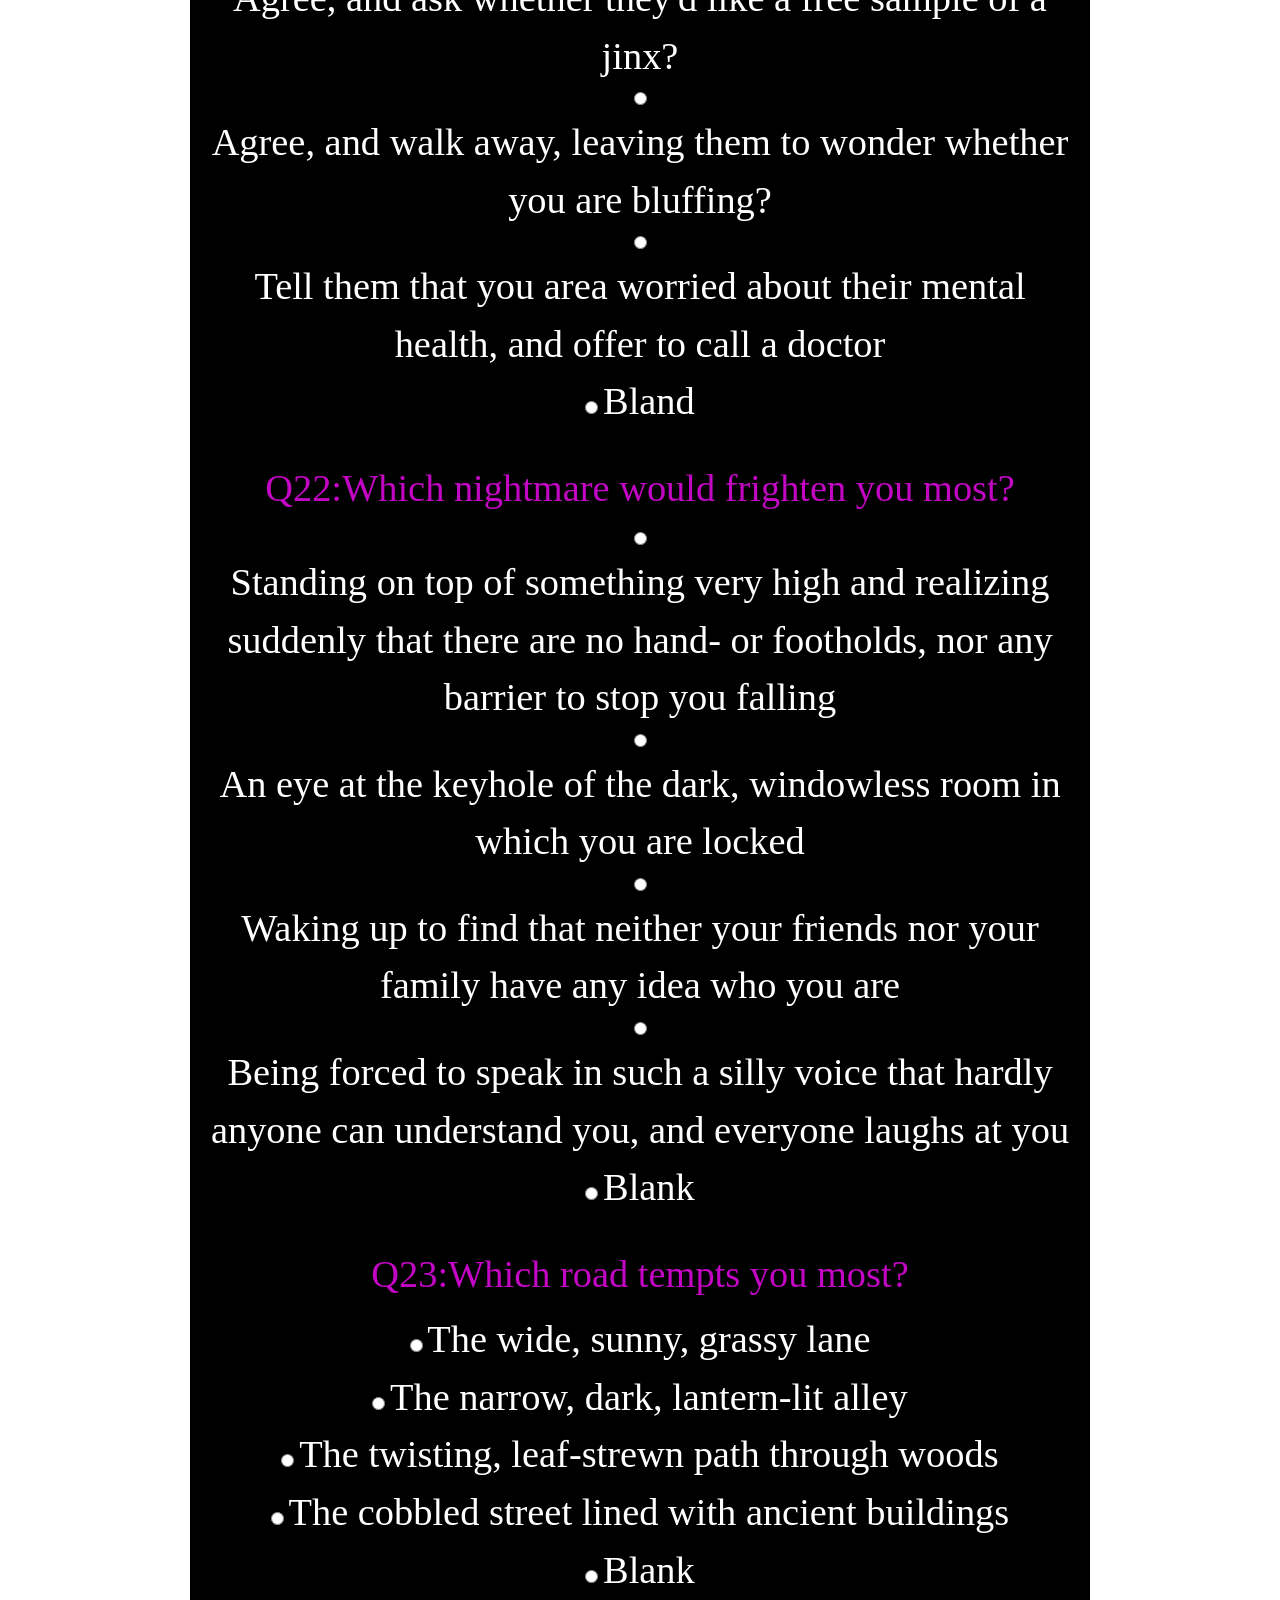
==== commit f9c66560: "added quidditch minigame" ====
--- a/homepage/index.html
+++ b/homepage/index.html
@@ -24,9 +24,10 @@
               ><img class="logo" src="harry-potter-logo-tutorial-final.jpg" alt = 'Harry Potter Logo'
             /></a>
           </li>
-          <li><a href="#">Characters</a></li>
+          <li><a href="/character/character.html">Characters</a></li>
           <li><a href="/spells/spells.html">Spells</a></li>
           <li><a href="#">Potions</a></li>
+           <li><a href="../quidditch/quidditch.html">Quidditch</a></li>
         </ul>
       </nav>
     </header>
